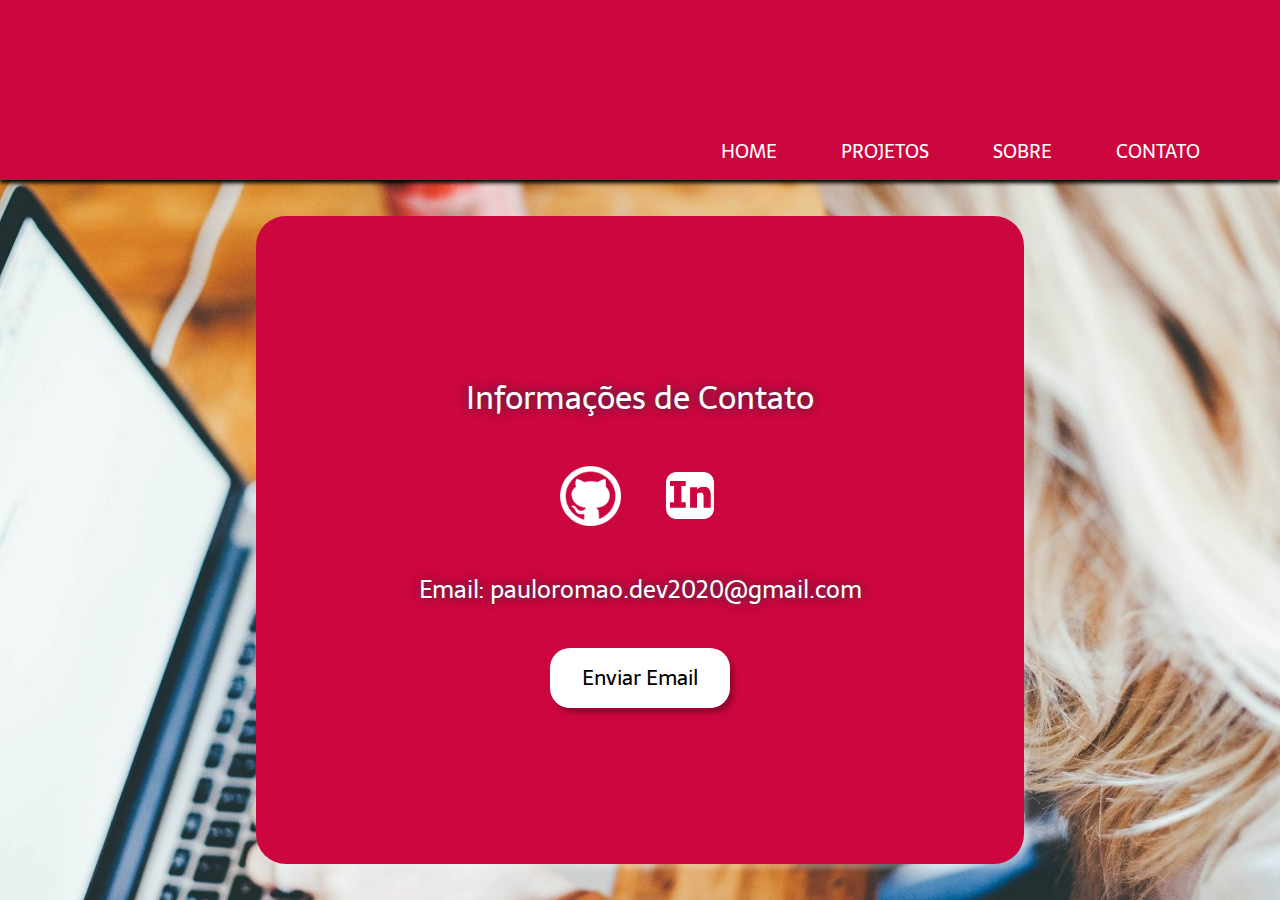
==== contato.html @ c856bae7 "Arquivos do meu site" ====
<!DOCTYPE html>
<html lang="pt-br">
<head>
    <meta charset="UTF-8">
    <meta http-equiv="X-UA-Compatible" content="IE=edge">
    <meta name="viewport" content="width=device-width, initial-scale=1.0">
    <title>Portfólio 2025</title>
    <link rel="stylesheet" type="text/css" href="css/folhadeestilo.css">
    <link rel="preconnect" href="https://fonts.googleapis.com">
    <link rel="preconnect" href="https://fonts.gstatic.com" crossorigin>
    <link href="https://fonts.googleapis.com/css2?family=Sarala&display=swap" rel="stylesheet">
    <link href="https://fonts.googleapis.com/css2?family=Sarala:wght@400;700&display=swap" rel="stylesheet">
</head>
<body>
    <header class="container-topo" id="topo1">
        <button type="button" id="button-menu" class="menu-icone" onclick="botaoMenu()">&#9776;</button>
        <nav class="container-navegacao" id="navegacao">
            <ul>
                <li id="menu-home"><a href="index.html">HOME</a></li>
                <li id="menu-projetos"><a href="projetos.html">PROJETOS</a></li>
                <li id="menu-sobre"><a href="sobre.html">SOBRE</a></li>
                <li id="menu-contato"><a href="#">CONTATO</a></li>
            </ul>
        </nav>
    </header>
    <main class="container-principal">
        <section class="container-principal-contato">
            <content class="conteudo-principal-contato">
                <h1 class="conteudo-principal-contato-titulo">Informações de Contato</h1>
                <div class="conteudo-principal-contato-itens">
                    <a href="https://github.com/PauloRicardoRomao" target="_blank" rel="noopener noreferrer"><img class="conteudo-esquerda-container-itens-imagem" src="./css/imagens/icoGithub.png" alt="GitHub"></a>
                    <a href="https://www.linkedin.com/in/paulo-ricardo-rom%C3%A3o-29535316b" target="_blank" rel="noopener noreferrer"><img class="conteudo-esquerda-container-itens-imagem" src="./css/imagens/icoLinkedin.png" alt="LinkeDIn"></a>
                </div>
                <h3 class="conteudo-principal-contato-texto">Email: pauloromao.dev2020@gmail.com</h3>
                <button type="button" class="conteudo-principal-contato-botao" href="mailto:pauloromao.dev2020@gmail.com" target="_blank" rel="noopener noreferrer">Enviar Email</button>
            </content>
        </section>
    </main>
    <script src="js/app.js"></script>
</body>
</html>
---- css/folhadeestilo.css ----
:root{
    --fonte-principal: 'Sarala', sans-serif;
    --cor-fonte-principal: #273142;
    --cor-fonte-menu: #fff;
    --cor-fonte-menu-hover: #ddd; 
 }
 
 body{
    display: flex;
    flex-direction: column;
    width: 100vw;
    height: 100vh;
    margin: 0;
    padding: 0;
    align-items: center;
    justify-content: center;
} 


@media only screen and (min-width: 320px) and (max-width: 576px){
 
    .container-topo{
        display: block;
        flex-direction: column;
        width: 100%;
        height: 15%;
        margin: 0;
        padding: 0;
        align-items: center;
        justify-content: center;
        background-color: #cc063e;
        box-shadow: 0px 3px 4px rgb(0, 0, 0);
        z-index: 1;
    }

    .menu-icone{    
        display: flex;
        flex-direction: column;
        align-items: center;
        justify-content: center;
        
        top: 0;
        width: 30%;
        height: auto;
        font-size: 3.0em;
        cursor: pointer;
        color: #ddd;
        background-color: #cc063e;
        border: none;
    }

    .menu-icone:hover{
        background-color: #94002a;
        color: #fff;
    }


    .container-navegacao{
        display: none;
        /*position:absolute;*/
        left: 0;
        width: 100%;
        height: 70%;
        margin: 0;
        margin-top: 10%;
        padding: 0;
        align-items: center;
        justify-content: center;
    }

    
    .container-navegacao ul{
        display: flex;
        flex-direction: column;
        width: 100%;
        margin: 0;
        padding: 0;
        align-items: center;
        justify-content: space-around;
        list-style: none;
    }
    
    .container-navegacao ul li{
        display: flex;
        flex-direction: column;
        width: auto;
        margin: 0;
        margin-top: 10%;
        margin-bottom: 10%;
        padding: 0;
        align-items: center;
        justify-content: center;
        font-size: 1.3em;
        font-weight: 400;
        font-family: var(--fonte-principal);
        color: var(--cor-fonte-menu);
    }

    .container-navegacao ul li:first-child{
        display: flex;
        flex-direction: column;
        width: auto;
        margin: 0;
        margin-bottom: 10%;
        padding: 0;
        align-items: center;
        justify-content: center;
        font-size: 1.3em;
        font-weight: 400;
        font-family: var(--fonte-principal);
        color: var(--cor-fonte-menu);
    }

    .container-navegacao ul li:last-child{
        display: flex;
        flex-direction: column;
        width: auto;
        margin: 0;
        margin-top: 10%;
        padding: 0;
        align-items: center;
        justify-content: center;
        font-size: 1.3em;
        font-weight: 400;
        font-family: var(--fonte-principal);
        color: var(--cor-fonte-menu);
    }

    .container-navegacao ul li a{
        color: var(--cor-fonte-menu);
        text-decoration: none;
        width: 100%;
    }
    
    .container-navegacao ul li a:hover{
        color: #fff;
        text-shadow: /*2px 1px 0px var(--cor-fonte-menu-hover)*/
        1px 1px 10px #ddd, 
        -1px -1px 10px #ddd,
        1px -1px 10px #ddd,
        -1px 1px 10px #ddd;
        text-decoration: none;
    }
    
    .container-principal{
        display: flex;
        flex-direction: row;
        width: 100%;
        height: 100%;
        margin: 0;
        padding: 0;
        align-items: center;
        justify-content: center;
    }
    
    .container-principal .conteudo-principal{
        display: flex;
        flex-direction: column;
        flex-wrap: wrap;
        width: 100%;
        height: 100%;
        margin: 0;
        padding: 0;
        align-items: center;
        justify-content: center;
        text-align: center;
        background-image: url('imagens/computer-1185626_1920.jpg');
        background-repeat: no-repeat;
        background-position: center center;
        background-size: cover;
    }
    
    .container-principal .conteudo-principal-titulo{
        display: flex;
        flex-direction: row;
        width: auto;
        margin: 0;
        margin-bottom: 2%;
        padding: 0;
        align-items: center;
        justify-content: center;
        font-size: 1.7em;
        font-weight: 900;
        font-family: var(--fonte-principal);
        color: var(--cor-fonte-principal);
        text-shadow: 
            1px 1px 10px #fff, 
            -1px -1px 10px #fff,
            1px -1px 10px #fff,
            -1px 1px 10px #fff;
    }
    
    .container-principal .conteudo-principal-botao{
        display: flex;
        flex-direction: column; 
        flex-wrap: wrap;
        font-family: 'Sarala', sans-serif;
        font-weight: 100;
        font-size: 1.3em;
        background-color: #ffffff;
        width: 180px;
        height: 60px;
        margin-top: 5%;
        border: none;
        border-radius: 20px;
        box-shadow: 4px 5px 4px rgb(0, 0, 0, 0.25);
        text-shadow: 0px 0px 10px #fff;
        align-items: center;
        justify-content: center;
    }
    
    .container-principal .conteudo-principal-botao:hover{
        background-color: #333;
        color: var(--cor-fonte-menu-hover);
        text-shadow: 0px 0px 20px #fff;
        cursor: pointer;
    }
    
    /*sobre*/
    
    .conteudo-principal-sobre{
        display: flex;
        flex-direction: column;
        width: 100%;
        height: 100%;
        margin: 0;
        padding: 0;
        align-items: center;
        justify-content: center;
        background-image: url('imagens/computer-767776_1920.jpg');
        background-repeat: no-repeat;
        background-position: center center;
        background-size: cover;
    }
    
    .conteudo-principal-sobre-container{
        display: flex;
        flex-direction: column;
        flex-wrap: wrap;
        width: 90%;
        height: 95%;
        margin: 0;
        padding: 0;
        align-items: center;
        justify-content: space-around;
        text-align: justify;
        background-color: #cc063e; 
        border-radius: 30px;
        box-shadow: 4px 5px 4px rgba(255, 255, 255, 0.25);
    }
    
    .conteudo-principal-sobre-titulo{
        display: flex;
        flex-direction: row;
        width: auto;
        margin: 0;
        padding: 0;
        align-items: center;
        justify-content: center;
        font-size: 1.6em;
        font-family: var(--fonte-principal);
        color: var(--cor-fonte-menu);
        font-weight: 400;
        text-shadow: 0px 0px 10px var(--cor-fonte-principal);
    }
    
    .conteudo-principal-sobre-texto{
        display: flex;
        flex-direction: row;
        flex-wrap: wrap;
        width: auto;
        margin: 0;
        margin-left: 5%;
        margin-right: 5%;
        padding: 0;
        align-items: center;
        justify-content: center;
        text-align: justify;
        font-size: 1.0em;
        font-family: var(--fonte-principal);
        color: var(--cor-fonte-menu);
        font-weight: 400;
        text-shadow: 0px 0px 10px var(--cor-fonte-principal);
    }
    
    
    /*CONTATO*/
    
    
    .container-principal-contato{
        display: flex;
        flex-direction: row;
        width: 100%;
        height: 100%;
        margin: 0;
        padding: 0;
        align-items: center;
        justify-content: center;
        background-image: url('imagens/computer-1185626_1920.jpg');
        background-repeat: no-repeat;
        background-position: center center;
        background-size: cover;
    }
        
    .conteudo-principal-contato{
        display: flex;
        flex-direction: column;
        flex-wrap: wrap;
        width: 90%;
        height: 95%;
        margin: 0;
        padding: 0;
        align-items: center;
        justify-content: space-around;
        text-align: center;
        background-color: #cc063e; 
        border-radius: 30px;
        box-shadow: 4px 5px 4px rgba(255, 255, 255, 0.25);
    }
    
    .conteudo-principal-contato-titulo{
        display: flex;
        flex-direction: row;
        flex-wrap: wrap;
        width: auto;
        margin: 0;
        padding: 0;
        align-items: center;
        justify-content: center;
        font-size: 1.4sem;
        font-family: var(--fonte-principal);
        color: var(--cor-fonte-menu);
        font-weight: 400;
        text-shadow: 0px 0px 10px var(--cor-fonte-principal);
    }
    
    .conteudo-principal-contato-itens{
        display: flex;
        flex-direction: column;
        flex-wrap: wrap;
        width: auto;
        margin: 0;
        padding: 0;
        align-items: center;
        justify-content: center;
        text-align: justify;
    }
    
    .conteudo-principal-contato-texto{
        display: flex;
        flex-direction: row;
        flex-wrap: wrap;
        width: auto;
        margin: 0;
        padding: 0;
        align-items: center;
        justify-content: center;
        font-size: 1.0em;
        font-family: var(--fonte-principal);
        color: var(--cor-fonte-menu);
        font-weight: 400;
        text-shadow: 0px 0px 10px var(--cor-fonte-principal);
    }
    
    .conteudo-principal-contato-botao{
        display: flex;
        flex-direction: column;
        flex-wrap: wrap;
        width: 100px;
        height: 40px;
        margin: 0;
        padding: 0;
        align-items: center;
        justify-content: center;
        font-family: 'Sarala', sans-serif;
        font-weight: 100;
        font-size: 1.2em;
        background-color: #ffffff;
        width: 180px;
        height: 60px;
        border: none;
        border-radius: 20px;
        box-shadow: 4px 5px 4px rgb(0, 0, 0, 0.25);
        text-shadow: 0px 0px 10px #fff;
        align-items: center;
        justify-content: center;
    }
    
    .conteudo-principal-contato-botao:hover{
        background-color: #333;
        color: var(--cor-fonte-menu-hover);
        text-shadow: 0px 0px 20px #fff;
        cursor: pointer;
    }
    
    
    /*PROJETOS*/
    
    .conteudo-principal-projetos{
        display: flex;
        flex-direction: column;
        flex-wrap: nowrap;
        width: 100%;
        height: 100%;
        margin: 0;
        padding: 0;
        align-items: center;
        justify-content: center;
        background-image: url('imagens/computer-767776_1920.jpg');
        background-repeat: no-repeat;
        background-position: center center;
        background-size: cover;
        overflow: hidden;
    }
    
    .conteudo-principal-projetos-titulo{
        display: flex;
        flex-direction: row;
        flex-wrap: nowrap;
        width: auto;
        height: auto;
        margin: 0;
        margin-top: 2%;
        padding: 0;
        align-items: center;
        justify-content: center;
        font-size: 1.6em;
        font-family: var(--fonte-principal);
        color: var(--cor-fonte-menu);
        font-weight: 400;
        text-shadow: 0px 0px 10px #cc063e;
    }
    
    .conteudo-principal-projetos section{
        display: flex;
        flex-direction: row;
        width: 100%;
        height: 95%;
        margin: 0;
        padding: 0;
        align-items: center;
        justify-content: flex-start;
        animation: slide 15s linear infinite;
        overflow-x: scroll; /* Habilita a rolagem horizontal */
        scroll-behavior: smooth;
    }
    
    .conteudo-principal-projetos-projeto{
        display: flex;
        flex-direction: column;
        flex-wrap: wrap;
        width: 90%;
        height: 95%;
        margin: 0;
        margin-left: 5%;
        margin-right: 5%;
        padding: 0;
        align-items: center;
        justify-content: flex-start;
        text-align: justify;
        background-color: #cc063e; 
        border-radius: 30px;
        box-shadow: 4px 5px 4px rgba(255, 255, 255, 0.25);
        flex-shrink: 0;
    }

    @keyframes conteudo-principal-projetos-projeto{
        0% { transform: translateX(0); }
        33.33% { transform: translateX(0); }
        66.66% { transform: translateX(-500px); } /* Desloca um slide */
        100% { transform: translateX(-1000px); } /* Desloca dois slides */
    }
    
    .conteudo-principal-projetos-projeto figure{
        display: flex;
        flex-direction: row;
        width: 100%;
        height: 60%;
        margin: 0%;
        margin-top: 15%;
        padding: 0;
        align-items: center;
        justify-content: center;
        background-color: #fff;
    }

    #link-projeto3{
        display: flex;
        flex-direction: row;
        width: auto;
        margin: 0;
        margin-top: 5%;
        margin-left: 5%;
        margin-right: 5%;
        text-decoration: none;
        align-items: flex-start;
        justify-content: flex-start; 
    }
    
    .conteudo-principal-projetos-projeto a,
    .conteudo-principal-projetos-projeto figure a{
        display: flex;
        flex-direction: row;
        width: auto;
        margin: 0;
        margin-top: 5%;
        margin-left: 5%;
        margin-right: 5%;
        text-decoration: none;
        align-items: center;
        justify-content: center;
    }
    
    
    .conteudo-principal-projetos-projeto-imagem{
        display: flex;
        flex-direction: row;
        flex-wrap: wrap;
        width: 100%;
        margin: 0;
        padding: 0;
        align-items: center;
        justify-content: center;
    }
    
    .conteudo-principal-projetos-projeto-texto{
        display: flex;
        flex-direction: row;
        flex-wrap: wrap;
        width: 100%;
        height: 100%;
        margin: 0;
        padding: 0;
        align-items: center;
        justify-content: center;
        font-size: 1.0em;
        font-family: var(--fonte-principal);
        color: var(--cor-fonte-menu);
        font-weight: 400;
        text-shadow: 0px 0px 10px var(--cor-fonte-principal);
    }
    
    .conteudo-principal-projetos-projeto:hover{
        background-color: #273142;
        box-shadow: 0px 0px 100px rgba(255, 255, 255, 1);
        cursor: pointer;
    }
    
}


@media only screen and (min-width: 769px) and (max-width: 1024px){
    .container-topo{
        display: flex;
        flex-direction: row;
        width: 100%;
        height: 25%;
        margin: 0;
        padding: 0;
        align-items: flex-end;
        justify-content: center;
        background-color: #cc063e;
        box-shadow: 0px 3px 4px rgb(0, 0, 0);
        z-index: 1;
    }
    
    .menu-icone{
        display: none;
        width: 30%;
        height: 100%;
        font-size: 3.0em;
        cursor: pointer;
        color: #ddd;
        background-color: #cc063e;
        border: none;
    }

    .menu-icone:hover, .menu-icone:active{
        background-color: #94002a;
        color: #fff;
    }

    .container-navegacao{
        display: flex;
        flex-direction: column;
        width: 100%;
        margin: 0;
        margin-bottom: 1%;
        padding: 0;
        align-items: center;
        justify-content: center;
    }
    
    .container-navegacao ul{
        display: flex;
        flex-direction: row;
        width: 100%;
        margin: 0;
        padding: 0;
        align-items: center;
        justify-content: flex-end;
        list-style: none;
    }
    
    .container-navegacao ul li{
        display: flex;
        flex-direction: column;
        width: auto;
        margin: 0;
        margin-right: 5%;
        margin-left: 1%;
        padding: 0;
        align-items: center;
        justify-content: center;
        font-size: 1.0em;
        font-weight: 400;
        font-family: var(--fonte-principal);
        color: var(--cor-fonte-menu);
    }
    
    .container-navegacao ul li a{
        color: var(--cor-fonte-menu);
        text-decoration: none;
    }
    
    .container-navegacao ul li a:hover{
        color: #fff;
        text-shadow: /*2px 1px 0px var(--cor-fonte-menu-hover)*/
        1px 1px 10px #ddd, 
        -1px -1px 10px #ddd,
        1px -1px 10px #ddd,
        -1px 1px 10px #ddd;
        text-decoration: none;
    }
    
    .container-principal{
        display: flex;
        flex-direction: row;
        width: 100%;
        height: 100%;
        margin: 0;
        padding: 0;
        align-items: center;
        justify-content: center;
    }
    
    .container-principal .conteudo-principal{
        display: flex;
        flex-direction: column;
        width: 100%;
        height: 100%;
        margin: 0;
        padding: 0;
        align-items: center;
        justify-content: center;
        background-image: url('imagens/computer-1185626_1920.jpg');
        background-repeat: no-repeat;
        background-position: center center;
        background-size: cover;
    }
    
    .container-principal .conteudo-principal-titulo{
        display: flex;
        flex-direction: row;
        width: auto;
        margin: 0;
        padding: 0;
        align-items: center;
        justify-content: center;
        font-size: 2.5em;
        font-weight: 900;
        font-family: var(--fonte-principal);
        color: var(--cor-fonte-principal);
        text-shadow: 
            1px 1px 10px #fff, 
            -1px -1px 10px #fff,
            1px -1px 10px #fff,
            -1px 1px 10px #fff;
        z-index: 1;
    }
    
    .container-principal .conteudo-principal-botao{
        display: flex;
        flex-direction: column; 
        flex-wrap: wrap;
        font-family: 'Sarala', sans-serif;
        font-weight: 100;
        font-size: 1.3em;
        background-color: #ffffff;
        width: 180px;
        height: 60px;
        margin-top: 2%;
        border: none;
        border-radius: 20px;
        box-shadow: 4px 5px 4px rgb(0, 0, 0, 0.25);
        text-shadow: 0px 0px 10px #fff;
        align-items: center;
        justify-content: center;
    }
    
    .container-principal .conteudo-principal-botao:hover{
        background-color: #333;
        color: var(--cor-fonte-menu-hover);
        text-shadow: 0px 0px 20px #fff;
        cursor: pointer;
    }
    
    /*sobre*/
    
    .conteudo-principal-sobre{
        display: flex;
        flex-direction: column;
        width: 100%;
        height: 100%;
        margin: 0;
        padding: 0;
        align-items: center;
        justify-content: center;
        background-image: url('imagens/computer-767776_1920.jpg');
        background-repeat: no-repeat;
        background-position: center center;
        background-size: cover;
    }
    
    .conteudo-principal-sobre-container{
        display: flex;
        flex-direction: column;
        flex-wrap: wrap;
        width: 90%;
        height: 90%;
        margin: 0;
        padding: 0;
        align-items: center;
        justify-content: center;
        text-align: justify;
        background-color: #cc063e; 
        border-radius: 30px;
        box-shadow: 4px 5px 4px rgba(255, 255, 255, 0.25);
    }
    
    .conteudo-principal-sobre-titulo{
        display: flex;
        flex-direction: row;
        width: auto;
        margin: 0;
        margin-bottom: 4%;
        padding: 0;
        align-items: center;
        justify-content: center;
        font-size: 2.2em;
        font-family: var(--fonte-principal);
        color: var(--cor-fonte-menu);
        font-weight: 400;
        text-shadow: 0px 0px 10px var(--cor-fonte-principal);
    }
    
    .conteudo-principal-sobre-texto{
        display: flex;
        flex-direction: row;
        flex-wrap: wrap;
        width: auto;
        margin: 0;
        margin-left: 5%;
        margin-right: 5%;
        padding: 0;
        align-items: center;
        justify-content: center;
        text-align: justify;
        font-size: 1.3em;
        font-family: var(--fonte-principal);
        color: var(--cor-fonte-menu);
        font-weight: 400;
        text-shadow: 0px 0px 10px var(--cor-fonte-principal);
    }
    
    
    /*CONTATO*/
    
    
    .container-principal-contato{
        display: flex;
        flex-direction: row;
        width: 100%;
        height: 100%;
        margin: 0;
        padding: 0;
        align-items: center;
        justify-content: center;
        background-image: url('imagens/computer-1185626_1920.jpg');
        background-repeat: no-repeat;
        background-position: center center;
        background-size: cover;
    }
        
    .conteudo-principal-contato{
        display: flex;
        flex-direction: column;
        width: 80%;
        height: 90%;
        margin: 0;
        padding: 0;
        align-items: center;
        justify-content: center;
        background-color: #cc063e; 
        border-radius: 30px;
        box-shadow: 4px 5px 4px rgba(255, 255, 255, 0.25);
    }
    
    .conteudo-principal-contato-titulo{
        display: flex;
        flex-direction: row;
        flex-wrap: wrap;
        width: auto;
        margin: 0;
        margin-bottom: 5%;
        padding: 0;
        align-items: center;
        justify-content: center;
        font-size: 2.0em;
        font-family: var(--fonte-principal);
        color: var(--cor-fonte-menu);
        font-weight: 400;
        text-shadow: 0px 0px 10px var(--cor-fonte-principal);
    }
    
    .conteudo-principal-contato-itens{
        display: flex;
        flex-direction: row;
        flex-wrap: wrap;
        width: auto;
        margin: 0;
        margin-bottom: 3%;
        padding: 0;
        align-items: center;
        justify-content: center;
        text-align: justify;
    }
    
    .conteudo-principal-contato-texto{
        display: flex;
        flex-direction: row;
        flex-wrap: wrap;
        width: auto;
        margin: 0;
        padding: 0;
        align-items: center;
        justify-content: center;
        font-size: 1.5em;
        font-family: var(--fonte-principal);
        color: var(--cor-fonte-menu);
        font-weight: 400;
        text-shadow: 0px 0px 10px var(--cor-fonte-principal);
    }
    
    .conteudo-principal-contato-botao{
        display: flex;
        flex-direction: column;
        flex-wrap: wrap;
        width: 200px;
        height: 50px;
        margin: 0;
        margin-top: 2%;
        padding: 0;
        align-items: center;
        justify-content: center;
        font-family: 'Sarala', sans-serif;
        font-weight: 100;
        font-size: 1.3em;
        background-color: #ffffff;
        width: 180px;
        height: 60px;
        margin-top: 5%;
        border: none;
        border-radius: 20px;
        box-shadow: 4px 5px 4px rgb(0, 0, 0, 0.25);
        text-shadow: 0px 0px 10px #fff;
        align-items: center;
        justify-content: center;
    }
    
    .conteudo-principal-contato-botao:hover{
        background-color: #333;
        color: var(--cor-fonte-menu-hover);
        text-shadow: 0px 0px 20px #fff;
        cursor: pointer;
    }
    
    
    /*PROJETOS*/
    
    .conteudo-principal-projetos{
        display: flex;
        flex-direction: column;
        flex-wrap: nowrap;
        width: 100%;
        height: 100%;
        margin: 0;
        padding: 0;
        align-items: center;
        justify-content: center;
        background-image: url('imagens/computer-767776_1920.jpg');
        background-repeat: no-repeat;
        background-position: center center;
        background-size: cover;
    }
    
    .conteudo-principal-projetos-titulo{
        display: flex;
        flex-direction: row;
        flex-wrap: nowrap;
        width: auto;
        margin: 0;
        margin-top: 2%;
        padding: 0;
        align-items: center;
        justify-content: center;
        font-size: 2.0em;
        font-family: var(--fonte-principal);
        color: var(--cor-fonte-menu);
        font-weight: 400;
        text-shadow: 0px 0px 10px #cc063e;
    }
    
    .conteudo-principal-projetos section{
        display: flex;
        flex-direction: row;
        flex-wrap: nowrap;
        width: 100%;
        height: 90%;
        margin: 0;
        padding: 0;
        align-items: center;
        justify-content: center;
    }
    
    .conteudo-principal-projetos-projeto{
        display: flex;
        flex-direction: column;
        flex-wrap: wrap;
        width: 65%;
        height: 95%;
        margin: 0;
        margin-left: 1%;
        margin-right: 1%;
        padding: 0;
        align-items: center;
        justify-content: flex-start;
        text-align: justify;
        background-color: #cc063e; 
        border-radius: 30px;
        box-shadow: 4px 5px 4px rgba(255, 255, 255, 0.25);
    }
    
    .conteudo-principal-projetos-projeto figure{
        display: flex;
        flex-direction: row;
        width: 100%;
        height: 50%;
        margin: 0%;
        margin-top: 19%;
        padding: 0;
        align-items: center;
        justify-content: center;
        background-color: #fff;
    }

    #link-projeto3{
        display: flex;
        flex-direction: row;
        width: auto;
        margin: 0;
        margin-top: 5%;
        margin-left: 5%;
        margin-right: 5%;
        text-decoration: none;
        align-items: flex-start;
        justify-content: flex-start; 
        text-align: justify;
    }
    
    .conteudo-principal-projetos-projeto a,
    .conteudo-principal-projetos-projeto figure a{
        display: flex;
        flex-direction: row;
        width: auto;
        margin: 0;
        margin-top: 5%;
        margin-left: 5%;
        margin-right: 5%;
        text-decoration: none;
        align-items: center;
        justify-content: center;
        text-align: justify;
    }
    
    
    .conteudo-principal-projetos-projeto-imagem{
        display: flex;
        flex-direction: row;
        flex-wrap: wrap;
        width: 85%;
        margin: 0;
        padding: 0;
        align-items: center;
        justify-content: center;
    }
    
    .conteudo-principal-projetos-projeto-texto{
        display: flex;
        flex-direction: row;
        flex-wrap: wrap;
        width: 100%;
        height: 100%;
        margin: 0;
        padding: 0;
        align-items: center;
        justify-content: center;
        text-align: justify;
        font-size: 0.95em;
        font-family: var(--fonte-principal);
        color: var(--cor-fonte-menu);
        font-weight: 400;
        text-shadow: 0px 0px 10px var(--cor-fonte-principal);
    }
    
    .conteudo-principal-projetos-projeto:hover{
        background-color: #273142;
        box-shadow: 0px 0px 100px rgba(255, 255, 255, 1);
        cursor: pointer;
    }
     
}


 /*medio 576*/
 
 @media only screen and (min-width: 576px) and (max-width: 768px){
 
    .container-topo{
        display: flex;
        flex-direction: row;
        width: 100%;
        height: 25%;
        margin: 0;
        padding: 0;
        align-items: flex-end;
        justify-content: center;
        background-color: #cc063e;
        box-shadow: 0px 3px 4px rgb(0, 0, 0);
        z-index: 1;
    }

    .menu-icone{
        display: none;
        width: 30%;
        height: 100%;
        font-size: 3.0em;
        cursor: pointer;
        color: #ddd;
        background-color: #cc063e;
        border: none;
    }

    .menu-icone:hover, .menu-icone:active{
        background-color: #94002a;
        color: #fff;
    }
    
    .container-navegacao{
        display: flex;
        flex-direction: column;
        width: 100%;
        margin: 0;
        margin-bottom: 1%;
        padding: 0;
        align-items: center;
        justify-content: center;
    }
    
    .container-navegacao ul{
        display: flex;
        flex-direction: row;
        width: 100%;
        margin: 0;
        padding: 0;
        align-items: center;
        justify-content: space-around;
        list-style: none;
    }
    
    .container-navegacao ul li{
        display: flex;
        flex-direction: column;
        width: auto;
        margin: 0;
        margin-right: 1%;
        margin-left: 1%;
        padding: 0;
        align-items: center;
        justify-content: center;
        font-size: 1.0em;
        font-weight: 400;
        font-family: var(--fonte-principal);
        color: var(--cor-fonte-menu);
    }
    
    .container-navegacao ul li a{
        color: var(--cor-fonte-menu);
        text-decoration: none;
    }
    
    .container-navegacao ul li a:hover{
        color: #fff;
        text-shadow: /*2px 1px 0px var(--cor-fonte-menu-hover)*/
        1px 1px 10px #ddd, 
        -1px -1px 10px #ddd,
        1px -1px 10px #ddd,
        -1px 1px 10px #ddd;
        text-decoration: none;
    }
    
    .container-principal{
        display: flex;
        flex-direction: row;
        width: 100%;
        height: 100%;
        margin: 0;
        padding: 0;
        align-items: center;
        justify-content: center;
    }
    
    .container-principal .conteudo-principal{
        display: flex;
        flex-direction: column;
        width: 100%;
        height: 100%;
        margin: 0;
        padding: 0;
        align-items: center;
        justify-content: center;
        background-image: url('imagens/computer-1185626_1920.jpg');
        background-repeat: no-repeat;
        background-position: center center;
        background-size: cover;
    }
    
    .container-principal .conteudo-principal-titulo{
        display: flex;
        flex-direction: row;
        width: auto;
        margin: 0;
        padding: 0;
        align-items: center;
        justify-content: center;
        font-size: 2.0em;
        font-weight: 900;
        font-family: var(--fonte-principal);
        color: var(--cor-fonte-principal);
        text-shadow: 
            1px 1px 10px #fff, 
            -1px -1px 10px #fff,
            1px -1px 10px #fff,
            -1px 1px 10px #fff;
        z-index: 1;
    }
    
    .container-principal .conteudo-principal-botao{
        display: flex;
        flex-direction: column; 
        flex-wrap: wrap;
        font-family: 'Sarala', sans-serif;
        font-weight: 100;
        font-size: 1.3em;
        background-color: #ffffff;
        width: 180px;
        height: 60px;
        margin-top: 2%;
        border: none;
        border-radius: 20px;
        box-shadow: 4px 5px 4px rgb(0, 0, 0, 0.25);
        text-shadow: 0px 0px 10px #fff;
        align-items: center;
        justify-content: center;
    }
    
    .container-principal .conteudo-principal-botao:hover{
        background-color: #333;
        color: var(--cor-fonte-menu-hover);
        text-shadow: 0px 0px 20px #fff;
        cursor: pointer;
    }
    
    /*sobre*/
    
    .conteudo-principal-sobre{
        display: flex;
        flex-direction: column;
        width: 100%;
        height: 100%;
        margin: 0;
        padding: 0;
        align-items: center;
        justify-content: center;
        background-image: url('imagens/computer-767776_1920.jpg');
        background-repeat: no-repeat;
        background-position: center center;
        background-size: cover;
    }
    
    .conteudo-principal-sobre-container{
        display: flex;
        flex-direction: column;
        flex-wrap: wrap;
        width: 90%;
        height: 90%;
        margin: 0;
        padding: 0;
        align-items: center;
        justify-content: center;
        text-align: justify;
        background-color: #cc063e; 
        border-radius: 30px;
        box-shadow: 4px 5px 4px rgba(255, 255, 255, 0.25);
    }
    
    .conteudo-principal-sobre-titulo{
        display: flex;
        flex-direction: row;
        width: auto;
        margin: 0;
        margin-bottom: 4%;
        padding: 0;
        align-items: center;
        justify-content: center;
        font-size: 2.0em;
        font-family: var(--fonte-principal);
        color: var(--cor-fonte-menu);
        font-weight: 400;
        text-shadow: 0px 0px 10px var(--cor-fonte-principal);
    }
    
    .conteudo-principal-sobre-texto{
        display: flex;
        flex-direction: row;
        flex-wrap: wrap;
        width: auto;
        margin: 0;
        margin-left: 5%;
        margin-right: 5%;
        padding: 0;
        align-items: center;
        justify-content: center;
        text-align: justify;
        font-size: 1.2em;
        font-family: var(--fonte-principal);
        color: var(--cor-fonte-menu);
        font-weight: 400;
        text-shadow: 0px 0px 10px var(--cor-fonte-principal);
    }
    
    
    /*CONTATO*/
    
    
    .container-principal-contato{
        display: flex;
        flex-direction: row;
        width: 100%;
        height: 100%;
        margin: 0;
        padding: 0;
        align-items: center;
        justify-content: center;
        background-image: url('imagens/computer-1185626_1920.jpg');
        background-repeat: no-repeat;
        background-position: center center;
        background-size: cover;
    }
        
    .conteudo-principal-contato{
        display: flex;
        flex-direction: column;
        width: 80%;
        height: 90%;
        margin: 0;
        padding: 0;
        align-items: center;
        justify-content: center;
        background-color: #cc063e; 
        border-radius: 30px;
        box-shadow: 4px 5px 4px rgba(255, 255, 255, 0.25);
    }
    
    .conteudo-principal-contato-titulo{
        display: flex;
        flex-direction: row;
        flex-wrap: wrap;
        width: auto;
        margin: 0;
        margin-bottom: 5%;
        padding: 0;
        align-items: center;
        justify-content: center;
        font-size: 1.6em;
        font-family: var(--fonte-principal);
        color: var(--cor-fonte-menu);
        font-weight: 400;
        text-shadow: 0px 0px 10px var(--cor-fonte-principal);
    }
    
    .conteudo-principal-contato-itens{
        display: flex;
        flex-direction: row;
        flex-wrap: wrap;
        width: auto;
        margin: 0;
        margin-bottom: 5%;
        padding: 0;
        align-items: center;
        justify-content: center;
        text-align: justify;
    }
    
    .conteudo-principal-contato-texto{
        display: flex;
        flex-direction: row;
        flex-wrap: wrap;
        width: auto;
        margin: 0;
        padding: 0;
        align-items: center;
        justify-content: center;
        font-size: 1.2em;
        font-family: var(--fonte-principal);
        color: var(--cor-fonte-menu);
        font-weight: 400;
        text-shadow: 0px 0px 10px var(--cor-fonte-principal);
    }
    
    .conteudo-principal-contato-botao{
        display: flex;
        flex-direction: column;
        flex-wrap: wrap;
        width: 200px;
        height: 50px;
        margin: 0;
        margin-top: 5%;
        padding: 0;
        align-items: center;
        justify-content: center;
        font-family: 'Sarala', sans-serif;
        font-weight: 100;
        font-size: 1.3em;
        background-color: #ffffff;
        width: 180px;
        height: 60px;
        margin-top: 5%;
        border: none;
        border-radius: 20px;
        box-shadow: 4px 5px 4px rgb(0, 0, 0, 0.25);
        text-shadow: 0px 0px 10px #fff;
        align-items: center;
        justify-content: center;
    }
    
    .conteudo-principal-contato-botao:hover{
        background-color: #333;
        color: var(--cor-fonte-menu-hover);
        text-shadow: 0px 0px 20px #fff;
        cursor: pointer;
    }
    
    
    /*PROJETOS*/
    
    .conteudo-principal-projetos{
        display: flex;
        flex-direction: column;
        flex-wrap: nowrap;
        width: 100%;
        height: 100%;
        margin: 0;
        padding: 0;
        align-items: center;
        justify-content: center;
        background-image: url('imagens/computer-767776_1920.jpg');
        background-repeat: no-repeat;
        background-position: center center;
        background-size: cover;
    }
    
    .conteudo-principal-projetos-titulo{
        display: flex;
        flex-direction: row;
        flex-wrap: nowrap;
        width: auto;
        margin: 0;
        margin-top: 2%;
        padding: 0;
        align-items: center;
        justify-content: center;
        font-size: 1.8em;
        font-family: var(--fonte-principal);
        color: var(--cor-fonte-menu);
        font-weight: 400;
        text-shadow: 0px 0px 10px #cc063e;
    }
    
    .conteudo-principal-projetos section{
        display: flex;
        flex-direction: row;
        flex-wrap: nowrap;
        width: 100%;
        height: 90%;
        margin: 0;
        padding: 0;
        align-items: center;
        justify-content: center;
    }
    
    .conteudo-principal-projetos-projeto{
        display: flex;
        flex-direction: column;
        flex-wrap: wrap;
        width: 65%;
        height: 90%;
        margin: 0;
        margin-left: 1%;
        margin-right: 1%;
        padding: 0;
        align-items: center;
        justify-content: flex-start;
        text-align: justify;
        background-color: #cc063e; 
        border-radius: 30px;
        box-shadow: 4px 5px 4px rgba(255, 255, 255, 0.25);
    }
    
    .conteudo-principal-projetos-projeto figure{
        display: flex;
        flex-direction: row;
        width: 100%;
        height: 50%;
        margin: 0%;
        margin-top: 19%;
        padding: 0;
        align-items: center;
        justify-content: center;
        background-color: #fff;
    }

    #link-projeto3{
        display: flex;
        flex-direction: row;
        width: auto;
        margin: 0;
        margin-top: 5%;
        margin-left: 5%;
        margin-right: 5%;
        text-decoration: none;
        align-items: flex-start;
        justify-content: flex-start; 
    }
    
    .conteudo-principal-projetos-projeto a,
    .conteudo-principal-projetos-projeto figure a{
        display: flex;
        flex-direction: row;
        width: auto;
        margin: 0;
        margin-top: 5%;
        margin-left: 5%;
        margin-right: 5%;
        text-decoration: none;
        align-items: center;
        justify-content: center;
    }
    
    
    .conteudo-principal-projetos-projeto-imagem{
        display: flex;
        flex-direction: row;
        flex-wrap: wrap;
        width: 80%;
        margin: 0;
        padding: 0;
        align-items: center;
        justify-content: center;
    }
    
    .conteudo-principal-projetos-projeto-texto{
        display: flex;
        flex-direction: row;
        flex-wrap: wrap;
        width: 100%;
        height: 100%;
        margin: 0;
        padding: 0;
        align-items: center;
        justify-content: center;
        font-size: 0.8em;
        font-family: var(--fonte-principal);
        color: var(--cor-fonte-menu);
        font-weight: 400;
        text-shadow: 0px 0px 10px var(--cor-fonte-principal);
    }
    
    .conteudo-principal-projetos-projeto:hover{
        background-color: #273142;
        box-shadow: 0px 0px 100px rgba(255, 255, 255, 1);
        cursor: pointer;
    }
    
}


@media only screen and (min-width: 769px) and (max-width: 1024px){
    .container-topo{
        display: flex;
        flex-direction: row;
        width: 100%;
        height: 25%;
        margin: 0;
        padding: 0;
        align-items: flex-end;
        justify-content: center;
        background-color: #cc063e;
        box-shadow: 0px 3px 4px rgb(0, 0, 0);
        z-index: 1;
    }
    
    .menu-icone{
        display: none;
        width: 30%;
        height: 100%;
        font-size: 3.0em;
        cursor: pointer;
        color: #ddd;
        background-color: #cc063e;
        border: none;
    }

    .menu-icone:hover, .menu-icone:active{
        background-color: #94002a;
        color: #fff;
    }

    .container-navegacao{
        display: flex;
        flex-direction: column;
        width: 100%;
        margin: 0;
        margin-bottom: 1%;
        padding: 0;
        align-items: center;
        justify-content: center;
    }
    
    .container-navegacao ul{
        display: flex;
        flex-direction: row;
        width: 100%;
        margin: 0;
        padding: 0;
        align-items: center;
        justify-content: flex-end;
        list-style: none;
    }
    
    .container-navegacao ul li{
        display: flex;
        flex-direction: column;
        width: auto;
        margin: 0;
        margin-right: 5%;
        margin-left: 1%;
        padding: 0;
        align-items: center;
        justify-content: center;
        font-size: 1.0em;
        font-weight: 400;
        font-family: var(--fonte-principal);
        color: var(--cor-fonte-menu);
    }
    
    .container-navegacao ul li a{
        color: var(--cor-fonte-menu);
        text-decoration: none;
    }
    
    .container-navegacao ul li a:hover{
        color: #fff;
        text-shadow: /*2px 1px 0px var(--cor-fonte-menu-hover)*/
        1px 1px 10px #ddd, 
        -1px -1px 10px #ddd,
        1px -1px 10px #ddd,
        -1px 1px 10px #ddd;
        text-decoration: none;
    }
    
    .container-principal{
        display: flex;
        flex-direction: row;
        width: 100%;
        height: 100%;
        margin: 0;
        padding: 0;
        align-items: center;
        justify-content: center;
    }
    
    .container-principal .conteudo-principal{
        display: flex;
        flex-direction: column;
        width: 100%;
        height: 100%;
        margin: 0;
        padding: 0;
        align-items: center;
        justify-content: center;
        background-image: url('imagens/computer-1185626_1920.jpg');
        background-repeat: no-repeat;
        background-position: center center;
        background-size: cover;
    }
    
    .container-principal .conteudo-principal-titulo{
        display: flex;
        flex-direction: row;
        width: auto;
        margin: 0;
        padding: 0;
        align-items: center;
        justify-content: center;
        font-size: 2.5em;
        font-weight: 900;
        font-family: var(--fonte-principal);
        color: var(--cor-fonte-principal);
        text-shadow: 
            1px 1px 10px #fff, 
            -1px -1px 10px #fff,
            1px -1px 10px #fff,
            -1px 1px 10px #fff;
        z-index: 1;
    }
    
    .container-principal .conteudo-principal-botao{
        display: flex;
        flex-direction: column; 
        flex-wrap: wrap;
        font-family: 'Sarala', sans-serif;
        font-weight: 100;
        font-size: 1.3em;
        background-color: #ffffff;
        width: 180px;
        height: 60px;
        margin-top: 2%;
        border: none;
        border-radius: 20px;
        box-shadow: 4px 5px 4px rgb(0, 0, 0, 0.25);
        text-shadow: 0px 0px 10px #fff;
        align-items: center;
        justify-content: center;
    }
    
    .container-principal .conteudo-principal-botao:hover{
        background-color: #333;
        color: var(--cor-fonte-menu-hover);
        text-shadow: 0px 0px 20px #fff;
        cursor: pointer;
    }
    
    /*sobre*/
    
    .conteudo-principal-sobre{
        display: flex;
        flex-direction: column;
        width: 100%;
        height: 100%;
        margin: 0;
        padding: 0;
        align-items: center;
        justify-content: center;
        background-image: url('imagens/computer-767776_1920.jpg');
        background-repeat: no-repeat;
        background-position: center center;
        background-size: cover;
    }
    
    .conteudo-principal-sobre-container{
        display: flex;
        flex-direction: column;
        flex-wrap: wrap;
        width: 90%;
        height: 90%;
        margin: 0;
        padding: 0;
        align-items: center;
        justify-content: center;
        text-align: justify;
        background-color: #cc063e; 
        border-radius: 30px;
        box-shadow: 4px 5px 4px rgba(255, 255, 255, 0.25);
    }
    
    .conteudo-principal-sobre-titulo{
        display: flex;
        flex-direction: row;
        width: auto;
        margin: 0;
        margin-bottom: 4%;
        padding: 0;
        align-items: center;
        justify-content: center;
        font-size: 2.2em;
        font-family: var(--fonte-principal);
        color: var(--cor-fonte-menu);
        font-weight: 400;
        text-shadow: 0px 0px 10px var(--cor-fonte-principal);
    }
    
    .conteudo-principal-sobre-texto{
        display: flex;
        flex-direction: row;
        flex-wrap: wrap;
        width: auto;
        margin: 0;
        margin-left: 5%;
        margin-right: 5%;
        padding: 0;
        align-items: center;
        justify-content: center;
        text-align: justify;
        font-size: 1.3em;
        font-family: var(--fonte-principal);
        color: var(--cor-fonte-menu);
        font-weight: 400;
        text-shadow: 0px 0px 10px var(--cor-fonte-principal);
    }
    
    
    /*CONTATO*/
    
    
    .container-principal-contato{
        display: flex;
        flex-direction: row;
        width: 100%;
        height: 100%;
        margin: 0;
        padding: 0;
        align-items: center;
        justify-content: center;
        background-image: url('imagens/computer-1185626_1920.jpg');
        background-repeat: no-repeat;
        background-position: center center;
        background-size: cover;
    }
        
    .conteudo-principal-contato{
        display: flex;
        flex-direction: column;
        width: 80%;
        height: 90%;
        margin: 0;
        padding: 0;
        align-items: center;
        justify-content: center;
        background-color: #cc063e; 
        border-radius: 30px;
        box-shadow: 4px 5px 4px rgba(255, 255, 255, 0.25);
    }
    
    .conteudo-principal-contato-titulo{
        display: flex;
        flex-direction: row;
        flex-wrap: wrap;
        width: auto;
        margin: 0;
        margin-bottom: 5%;
        padding: 0;
        align-items: center;
        justify-content: center;
        font-size: 2.0em;
        font-family: var(--fonte-principal);
        color: var(--cor-fonte-menu);
        font-weight: 400;
        text-shadow: 0px 0px 10px var(--cor-fonte-principal);
    }
    
    .conteudo-principal-contato-itens{
        display: flex;
        flex-direction: row;
        flex-wrap: wrap;
        width: auto;
        margin: 0;
        margin-bottom: 3%;
        padding: 0;
        align-items: center;
        justify-content: center;
        text-align: justify;
    }
    
    .conteudo-principal-contato-texto{
        display: flex;
        flex-direction: row;
        flex-wrap: wrap;
        width: auto;
        margin: 0;
        padding: 0;
        align-items: center;
        justify-content: center;
        font-size: 1.5em;
        font-family: var(--fonte-principal);
        color: var(--cor-fonte-menu);
        font-weight: 400;
        text-shadow: 0px 0px 10px var(--cor-fonte-principal);
    }
    
    .conteudo-principal-contato-botao{
        display: flex;
        flex-direction: column;
        flex-wrap: wrap;
        width: 200px;
        height: 50px;
        margin: 0;
        margin-top: 2%;
        padding: 0;
        align-items: center;
        justify-content: center;
        font-family: 'Sarala', sans-serif;
        font-weight: 100;
        font-size: 1.3em;
        background-color: #ffffff;
        width: 180px;
        height: 60px;
        margin-top: 5%;
        border: none;
        border-radius: 20px;
        box-shadow: 4px 5px 4px rgb(0, 0, 0, 0.25);
        text-shadow: 0px 0px 10px #fff;
        align-items: center;
        justify-content: center;
    }
    
    .conteudo-principal-contato-botao:hover{
        background-color: #333;
        color: var(--cor-fonte-menu-hover);
        text-shadow: 0px 0px 20px #fff;
        cursor: pointer;
    }
    
    
    /*PROJETOS*/
    
    .conteudo-principal-projetos{
        display: flex;
        flex-direction: column;
        flex-wrap: nowrap;
        width: 100%;
        height: 100%;
        margin: 0;
        padding: 0;
        align-items: center;
        justify-content: center;
        background-image: url('imagens/computer-767776_1920.jpg');
        background-repeat: no-repeat;
        background-position: center center;
        background-size: cover;
    }
    
    .conteudo-principal-projetos-titulo{
        display: flex;
        flex-direction: row;
        flex-wrap: nowrap;
        width: auto;
        margin: 0;
        margin-top: 2%;
        padding: 0;
        align-items: center;
        justify-content: center;
        font-size: 2.0em;
        font-family: var(--fonte-principal);
        color: var(--cor-fonte-menu);
        font-weight: 400;
        text-shadow: 0px 0px 10px #cc063e;
    }
    
    .conteudo-principal-projetos section{
        display: flex;
        flex-direction: row;
        flex-wrap: nowrap;
        width: 100%;
        height: 90%;
        margin: 0;
        padding: 0;
        align-items: center;
        justify-content: center;
    }
    
    .conteudo-principal-projetos-projeto{
        display: flex;
        flex-direction: column;
        flex-wrap: wrap;
        width: 65%;
        height: 95%;
        margin: 0;
        margin-left: 1%;
        margin-right: 1%;
        padding: 0;
        align-items: center;
        justify-content: flex-start;
        text-align: justify;
        background-color: #cc063e; 
        border-radius: 30px;
        box-shadow: 4px 5px 4px rgba(255, 255, 255, 0.25);
    }
    
    .conteudo-principal-projetos-projeto figure{
        display: flex;
        flex-direction: row;
        width: 100%;
        height: 50%;
        margin: 0%;
        margin-top: 19%;
        padding: 0;
        align-items: center;
        justify-content: center;
        background-color: #fff;
    }

    #link-projeto3{
        display: flex;
        flex-direction: row;
        width: auto;
        margin: 0;
        margin-top: 5%;
        margin-left: 5%;
        margin-right: 5%;
        text-decoration: none;
        align-items: flex-start;
        justify-content: flex-start; 
        text-align: justify;
    }
    
    .conteudo-principal-projetos-projeto a,
    .conteudo-principal-projetos-projeto figure a{
        display: flex;
        flex-direction: row;
        width: auto;
        margin: 0;
        margin-top: 5%;
        margin-left: 5%;
        margin-right: 5%;
        text-decoration: none;
        align-items: center;
        justify-content: center;
        text-align: justify;
    }
    
    
    .conteudo-principal-projetos-projeto-imagem{
        display: flex;
        flex-direction: row;
        flex-wrap: wrap;
        width: 85%;
        margin: 0;
        padding: 0;
        align-items: center;
        justify-content: center;
    }
    
    .conteudo-principal-projetos-projeto-texto{
        display: flex;
        flex-direction: row;
        flex-wrap: wrap;
        width: 100%;
        height: 100%;
        margin: 0;
        padding: 0;
        align-items: center;
        justify-content: center;
        text-align: justify;
        font-size: 0.95em;
        font-family: var(--fonte-principal);
        color: var(--cor-fonte-menu);
        font-weight: 400;
        text-shadow: 0px 0px 10px var(--cor-fonte-principal);
    }
    
    .conteudo-principal-projetos-projeto:hover{
        background-color: #273142;
        box-shadow: 0px 0px 100px rgba(255, 255, 255, 1);
        cursor: pointer;
    }
     
}


@media only screen and (min-width: 1024px) and (max-width: 1366px){
    .container-topo{
        display: flex;
        flex-direction: row;
        width: 100%;
        height: 25%;
        margin: 0;
        padding: 0;
        align-items: flex-end;
        justify-content: flex-end;
        background-color: #cc063e;
        box-shadow: 0px 3px 4px rgb(0, 0, 0);
        z-index: 1;
    }
    
    .menu-icone{
        display: none;
        width: 30%;
        height: 100%;
        font-size: 3.0em;
        cursor: pointer;
        color: #ddd;
        background-color: #cc063e;
        border: none;
    }

    .menu-icone:hover, .menu-icone:active{
        background-color: #94002a;
        color: #fff;
    }
    

    .container-navegacao{
        display: flex;
        flex-direction: column;
        width: 50%;
        margin: 0;
        margin-bottom: 1%;
        padding: 0;
        align-items: center;
        justify-content: center;
    }
    
    .container-navegacao ul{
        display: flex;
        flex-direction: row;
        width: 50%;
        margin: 0;
        padding: 0;
        align-items: center;
        justify-content: center;
        list-style: none;
    }
    
    .container-navegacao ul li{
        display: flex;
        flex-direction: column;
        width: auto;
        margin: 0;
        margin-right: 10%;
        margin-left: 10%;
        padding: 0;
        align-items: center;
        justify-content: center;
        font-size: 1.2em;
        font-weight: 400;
        font-family: var(--fonte-principal);
        color: var(--cor-fonte-menu);
    }
    
    .container-navegacao ul li a{
        color: var(--cor-fonte-menu);
        text-decoration: none;
    }
    
    .container-navegacao ul li a:hover{
        color: #fff;
        text-shadow: /*2px 1px 0px var(--cor-fonte-menu-hover)*/
        1px 1px 10px #ddd, 
        -1px -1px 10px #ddd,
        1px -1px 10px #ddd,
        -1px 1px 10px #ddd;
        text-decoration: none;
    }
    
    .container-principal{
        display: flex;
        flex-direction: row;
        width: 100%;
        height: 100%;
        margin: 0;
        padding: 0;
        align-items: center;
        justify-content: center;
    }
    
    .container-principal .conteudo-principal{
        display: flex;
        flex-direction: column;
        width: 100%;
        height: 100%;
        margin: 0;
        padding: 0;
        align-items: center;
        justify-content: center;
        background-image: url('imagens/computer-1185626_1920.jpg');
        background-repeat: no-repeat;
        background-position: center center;
        background-size: cover;
    }
    
    .container-principal .conteudo-principal-titulo{
        display: flex;
        flex-direction: row;
        width: auto;
        margin: 0;
        padding: 0;
        align-items: center;
        justify-content: center;
        font-size: 3.5em;
        font-weight: 900;
        font-family: var(--fonte-principal);
        color: var(--cor-fonte-principal);
        text-shadow: 0px 5px 30px #ffffff;
        z-index: 1;
    }
    
    .container-principal .conteudo-principal-botao{
        display: flex;
        flex-direction: column; 
        flex-wrap: wrap;
        font-family: 'Sarala', sans-serif;
        font-weight: 100;
        font-size: 1.3em;
        background-color: #ffffff;
        width: 180px;
        height: 60px;
        margin-top: 2%;
        border: none;
        border-radius: 20px;
        box-shadow: 4px 5px 4px rgb(0, 0, 0, 0.25);
        text-shadow: 0px 0px 10px #fff;
        align-items: center;
        justify-content: center;
    }
    
    .container-principal .conteudo-principal-botao:hover{
        background-color: #333;
        color: var(--cor-fonte-menu-hover);
        text-shadow: 0px 0px 20px #fff;
        cursor: pointer;
    }
    
    /*sobre*/
    
    .conteudo-principal-sobre{
        display: flex;
        flex-direction: column;
        width: 100%;
        height: 100%;
        margin: 0;
        padding: 0;
        align-items: center;
        justify-content: center;
        background-image: url('imagens/computer-767776_1920.jpg');
        background-repeat: no-repeat;
        background-position: center center;
        background-size: cover;
    }
    
    .conteudo-principal-sobre-container{
        display: flex;
        flex-direction: column;
        flex-wrap: wrap;
        width: 70%;
        height: 80%;
        margin: 0;
        padding: 0;
        align-items: center;
        justify-content: center;
        text-align: justify;
        background-color: #cc063e; 
        border-radius: 30px;
        box-shadow: 4px 5px 4px rgba(255, 255, 255, 0.25);
    }
    
    .conteudo-principal-sobre-titulo{
        display: flex;
        flex-direction: row;
        width: auto;
        margin: 0;
        margin-bottom: 4%;
        padding: 0;
        align-items: center;
        justify-content: center;
        font-size: 2.0em;
        font-family: var(--fonte-principal);
        color: var(--cor-fonte-menu);
        font-weight: 400;
        text-shadow: 0px 0px 10px var(--cor-fonte-principal);
    }
    
    .conteudo-principal-sobre-texto{
        display: flex;
        flex-direction: row;
        flex-wrap: wrap;
        width: auto;
        margin: 0;
        margin-left: 5%;
        margin-right: 5%;
        padding: 0;
        align-items: center;
        justify-content: center;
        text-align: justify;
        font-size: 1.4em;
        font-family: var(--fonte-principal);
        color: var(--cor-fonte-menu);
        font-weight: 400;
        text-shadow: 0px 0px 10px var(--cor-fonte-principal);
    }
    
    
    /*CONTATO*/
    
    
    .container-principal-contato{
        display: flex;
        flex-direction: row;
        width: 100%;
        height: 100%;
        margin: 0;
        padding: 0;
        align-items: center;
        justify-content: center;
        background-image: url('imagens/computer-1185626_1920.jpg');
        background-repeat: no-repeat;
        background-position: center center;
        background-size: cover;
    }
        
    
    .conteudo-principal-contato{
        display: flex;
        flex-direction: column;
        width: 60%;
        height: 90%;
        margin: 0;
        padding: 0;
        align-items: center;
        justify-content: center;
        background-color: #cc063e; 
        border-radius: 30px;
        box-shadow: 4px 5px 4px rgba(255, 255, 255, 0.25);
    }
    
    .conteudo-principal-contato-titulo{
        display: flex;
        flex-direction: row;
        flex-wrap: wrap;
        width: auto;
        margin: 0;
        margin-bottom: 5%;
        padding: 0;
        align-items: center;
        justify-content: center;
        font-size: 2.0em;
        font-family: var(--fonte-principal);
        color: var(--cor-fonte-menu);
        font-weight: 400;
        text-shadow: 0px 0px 10px var(--cor-fonte-principal);
    }
    
    .conteudo-principal-contato-itens{
        display: flex;
        flex-direction: row;
        flex-wrap: wrap;
        width: auto;
        margin: 0;
        margin-bottom: 5%;
        padding: 0;
        align-items: center;
        justify-content: center;
        text-align: justify;
    }
    
    .conteudo-principal-contato-texto{
        display: flex;
        flex-direction: row;
        flex-wrap: wrap;
        width: auto;
        margin: 0;
        padding: 0;
        align-items: center;
        justify-content: center;
        font-size: 1.5em;
        font-family: var(--fonte-principal);
        color: var(--cor-fonte-menu);
        font-weight: 400;
        text-shadow: 0px 0px 10px var(--cor-fonte-principal);
    }
    
    .conteudo-principal-contato-botao{
        display: flex;
        flex-direction: column;
        flex-wrap: wrap;
        width: 200px;
        height: 50px;
        margin: 0;
        margin-top: 5%;
        padding: 0;
        align-items: center;
        justify-content: center;
        font-family: 'Sarala', sans-serif;
        font-weight: 100;
        font-size: 1.3em;
        background-color: #ffffff;
        width: 180px;
        height: 60px;
        margin-top: 5%;
        border: none;
        border-radius: 20px;
        box-shadow: 4px 5px 4px rgb(0, 0, 0, 0.25);
        text-shadow: 0px 0px 10px #fff;
        align-items: center;
        justify-content: center;
    }
    
    .conteudo-principal-contato-botao:hover{
        background-color: #333;
        color: var(--cor-fonte-menu-hover);
        text-shadow: 0px 0px 20px #fff;
        cursor: pointer;
    }
    
    
    /*PROJETOS*/
    
    .conteudo-principal-projetos{
        display: flex;
        flex-direction: column;
        flex-wrap: nowrap;
        width: 100%;
        height: 100%;
        margin: 0;
        padding: 0;
        align-items: center;
        justify-content: center;
        background-image: url('imagens/computer-767776_1920.jpg');
        background-repeat: no-repeat;
        background-position: center center;
        background-size: cover;
    }
    
    .conteudo-principal-projetos-titulo{
        display: flex;
        flex-direction: row;
        flex-wrap: nowrap;
        width: auto;
        margin: 0;
        margin-top: 2%;
        padding: 0;
        align-items: center;
        justify-content: center;
        font-size: 2.0em;
        font-family: var(--fonte-principal);
        color: var(--cor-fonte-menu);
        font-weight: 400;
        text-shadow: 0px 0px 10px #cc063e;
    }
    
    .conteudo-principal-projetos section{
        display: flex;
        flex-direction: row;
        flex-wrap: nowrap;
        width: 90%;
        height: 90%;
        margin: 0;
        padding: 0;
        align-items: center;
        justify-content: center;
    }
    
    .conteudo-principal-projetos-projeto{
        display: flex;
        flex-direction: column;
        flex-wrap: wrap;
        width: 30%;
        height: 90%;
        margin: 0;
        margin-left: 3%;
        margin-right: 3%;
        padding: 0;
        align-items: center;
        justify-content: flex-start;
        text-align: justify;
        background-color: #cc063e; 
        border-radius: 30px;
        box-shadow: 4px 5px 4px rgba(255, 255, 255, 0.25);
    }
    
    .conteudo-principal-projetos-projeto figure{
        display: flex;
        flex-direction: row;
        width: 100%;
        height: 50%;
        margin: 0%;
        margin-top: 20%;
        padding: 0;
        align-items: center;
        justify-content: center;
        background-color: #fff;
    }

    #link-projeto3{
        display: flex;
        flex-direction: row;
        width: auto;
        margin: 0;
        margin-top: 5%;
        margin-left: 5%;
        margin-right: 5%;
        text-decoration: none;
        align-items: flex-start;
        justify-content: flex-start; 
        text-align: justify;
    }
    
    .conteudo-principal-projetos-projeto a,
    .conteudo-principal-projetos-projeto figure a{
        display: flex;
        flex-direction: row;
        width: auto;
        margin: 0;
        margin-top: 5%;
        margin-left: 5%;
        margin-right: 5%;
        text-decoration: none;
        align-items: center;
        justify-content: center;
        text-align: justify;
    }
    
    
    .conteudo-principal-projetos-projeto-imagem{
        display: flex;
        flex-direction: row;
        flex-wrap: wrap;
        width: 85%;
        margin: 0;
        padding: 0;
        align-items: center;
        justify-content: center;
    }
    
    .conteudo-principal-projetos-projeto-texto{
        display: flex;
        flex-direction: row;
        flex-wrap: wrap;
        width: 100%;
        height: 100%;
        margin: 0;
        padding: 0;
        align-items: center;
        justify-content: center;
        text-align: justify;
        font-size: 1.2em;
        font-family: var(--fonte-principal);
        color: var(--cor-fonte-menu);
        font-weight: 400;
        text-shadow: 0px 0px 10px var(--cor-fonte-principal);
    }
}
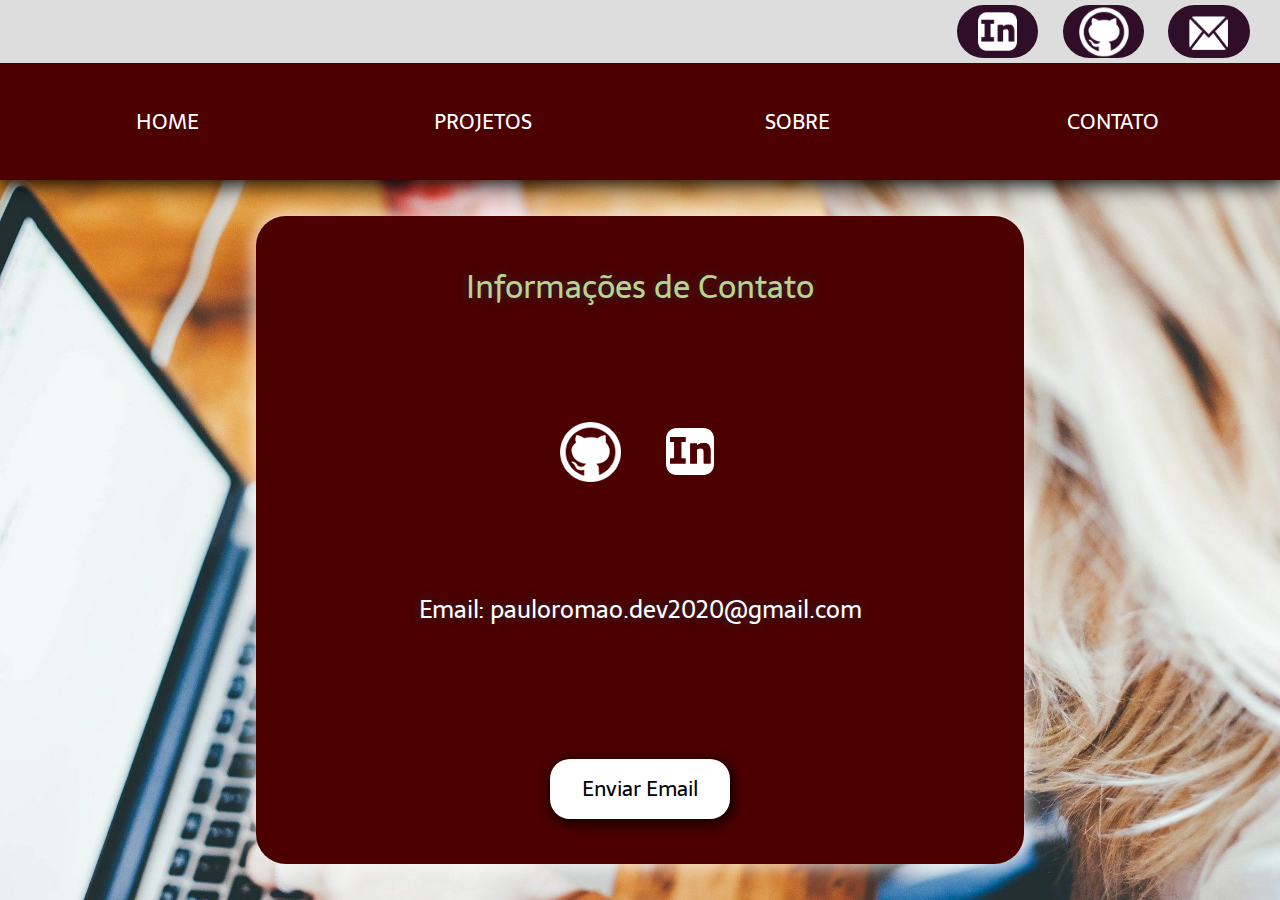
==== commit d1415c81: "Refatoração e reestruturação" ====
--- a/contato.html
+++ b/contato.html
@@ -13,6 +13,11 @@
 </head>
 <body>
     <header class="container-topo" id="topo1">
+        <div class="barra-superior">
+            <img src="assets/imagens/icoLinkedin.png" alt="LinkedIn">
+            <img src="assets/imagens/icoGithub.png" alt="GitHub">
+            <img src="assets/imagens/icoemail.png" alt="Email">
+        </div>
         <button type="button" id="button-menu" class="menu-icone" onclick="botaoMenu()">&#9776;</button>
         <nav class="container-navegacao" id="navegacao">
             <ul>
@@ -28,8 +33,15 @@
             <content class="conteudo-principal-contato">
                 <h1 class="conteudo-principal-contato-titulo">Informações de Contato</h1>
                 <div class="conteudo-principal-contato-itens">
-                    <a href="https://github.com/PauloRicardoRomao" target="_blank" rel="noopener noreferrer"><img class="conteudo-esquerda-container-itens-imagem" src="./css/imagens/icoGithub.png" alt="GitHub"></a>
-                    <a href="https://www.linkedin.com/in/paulo-ricardo-rom%C3%A3o-29535316b" target="_blank" rel="noopener noreferrer"><img class="conteudo-esquerda-container-itens-imagem" src="./css/imagens/icoLinkedin.png" alt="LinkeDIn"></a>
+                    <a href="https://github.com/PauloRicardoRomao" target="_blank" rel="noopener noreferrer">
+                        <img class="conteudo-esquerda-container-itens-imagem" 
+                            src="./assets/imagens/icoGithub.png" alt="GitHub">
+                    </a>
+                    <a href="https://www.linkedin.com/in/paulo-ricardo-rom%C3%A3o-29535316b" 
+                        target="_blank" rel="noopener noreferrer">
+                        <img class="conteudo-esquerda-container-itens-imagem" 
+                        src="./assets/imagens/icoLinkedin.png" alt="LinkeDIn">
+                    </a>
                 </div>
                 <h3 class="conteudo-principal-contato-texto">Email: pauloromao.dev2020@gmail.com</h3>
                 <button type="button" class="conteudo-principal-contato-botao" href="mailto:pauloromao.dev2020@gmail.com" target="_blank" rel="noopener noreferrer">Enviar Email</button>
--- a/css/folhadeestilo.css
+++ b/css/folhadeestilo.css
@@ -3,2470 +3,519 @@
     --cor-fonte-principal: #273142;
     --cor-fonte-menu: #fff;
     --cor-fonte-menu-hover: #ddd; 
- }
+    
+    --cor-blocos: #4c0000;
+    --cor-fonte-texto: #300d28;
+    --cor-fonte-menu1: #b9d48b;
+    --cor-hover-blocos: #8d2036;
+}
+
  
+*{
+    margin: 0;
+    padding: 0;
+    box-sizing: border-box;
+}
+
+
  body{
     display: flex;
     flex-direction: column;
     width: 100vw;
     height: 100vh;
+    align-items: center;
+    justify-content: center;
+} 
+
+.container-topo{
+    display: flex;
+    flex-direction: column;
+    height: 20vh;
+    width: 100%;
+    align-items: center;
+    justify-content: space-around;
+    box-shadow: 0px 0px 20px 4px rgb(0, 0, 0);
+    z-index: 1;
+}
+
+.container-topo .barra-superior{
+    display: flex;
+    flex-direction: row;
+    width: 100vw;
+    height: 7vh;
+    gap: 2%;
+    padding: 5px 30px;
+    align-items: center;
+    justify-content: flex-end;
+    background-color: #ddd;
+}
+
+.container-topo .barra-superior button{
+    display: flex;
+    height: 100%;
+    width: 100px;
+    align-items: center;
+    justify-content: center;
+    object-fit: cover;
+    object-position: center;
+    border-radius: 50%;
+    box-shadow: 0px 0px 5px 2px #000, inset 0px 0px 15px 1px #000;
+
+}
+
+.container-topo .barra-superior img{
+    display: flex;
+    height: 100%;
+    width: auto;
+    align-items: center;
+    justify-content: center;
+    object-fit: cover;
+    object-position: center;
+    cursor: pointer;
+    background-color: #300d28;
+    border-radius: 35px;
+}
+
+.container-topo .barra-superior img:hover{
+    background-color: #948d92;
+}
+
+.container-topo .menu-icone{
+    display: none;
+}
+
+.container-topo .container-navegacao{
+    display: flex;
+    flex-direction: row;
+    padding: 10px;
+    width: 100%;
+    height: 100%;
+    align-items: center;
+    justify-content: center;
+    background-color: var(--cor-blocos);
+}
+
+.container-topo .container-navegacao ul{
+    display: flex;
+    flex-direction: row;
+    width: 100%;
+    height: 100%;
+    align-items: flex-end;
+    justify-content: space-around;
+    list-style: none;
+}
+
+.container-topo .container-navegacao ul li{
+    display: flex;
+    flex-direction: column;
+    width: 15%;
+    height: 100%;
+    align-items: center;
+    justify-content: center;
+    border-radius: 20px;
+    text-align: center;
+    font-size: 1.3em;
+    font-weight: 400;
+    font-family: var(--fonte-principal);
+}
+
+.container-navegacao ul li a{
+    display: flex;
+    flex-direction: row;
+    color: var(--cor-fonte-menu);
+    text-decoration: none;
+    width: 100%;
+    height: 100%;
+    border-radius: 20px;
+    align-items: center;
+    justify-content: center;
+    text-align: center;
+}
+
+.container-navegacao ul li a:hover{
+    color: #fff;
+    text-shadow: /*2px 1px 0px var(--cor-fonte-menu-hover)*/
+                1px 1px 10px #ddd, 
+                -1px -1px 10px #ddd,
+                1px -1px 10px #ddd,
+                -1px 1px 10px #ddd;
+    text-decoration: none;
+    box-shadow: 0px 0px 10px 5px #8d8d8d;
+}
+
+.container-principal{
+    display: flex;
+    flex-direction: column;
+    flex: 1;
+    align-items: center;
+    justify-content: center;
+}
+
+.container-principal .conteudo-principal{
+    display: flex;
+    flex-direction: column;
+    flex-wrap: wrap;
+    width: 100vw;
+    height: 100%;
+    align-items: center;
+    justify-content: center;
+    text-align: center;
+    background-image: url('../assets/imagens/computer-1185626_1920.jpg');
+    background-repeat: no-repeat;
+    background-position: center center;
+    background-size: cover;
+}
+
+.container-principal .conteudo-principal-titulo{
+    display: flex;
+    flex-direction: row;
+    width: auto;
+    align-items: center;
+    justify-content: center;
+    font-size: 3.5em;
+    font-weight: 900;
+    font-family: var(--fonte-principal);
+    color: var(--cor-fonte-principal);
+    text-shadow: 0px 5px 30px #ffffff;
+    z-index: 1;
+}
+
+.container-principal .conteudo-principal-botao{
+    display: flex;
+    flex-direction: column; 
+    flex-wrap: wrap;
+    font-family: 'Sarala', sans-serif;
+    font-weight: 100;
+    font-size: 1.3em;
+    background-color: #ffffff;
+    width: 180px;
+    height: 60px;
+    margin-top: 2%;
+    border: none;
+    border-radius: 20px;
+    box-shadow: 4px 5px 4px rgb(0, 0, 0, 0.25);
+    text-shadow: 0px 0px 10px #fff;
+    align-items: center;
+    justify-content: center;
+    animation: pulso-botao 3s infinite;
+}
+
+.container-principal .conteudo-principal-botao:hover{
+    background-color: #333;
+    color: var(--cor-fonte-menu-hover);
+    text-shadow: 0px 0px 20px #fff;
+    cursor: pointer;
+    animation: pulso-hover-botao 3s infinite;
+}
+
+/*sobre*/
+
+.container-principal .conteudo-principal-sobre{
+    display: flex;
+    flex-direction: column;
+    width: 100vw;
+    height: 100%;
+    align-items: center;
+    justify-content: center;
+    background-image: url('../assets/imagens/computer-767776_1920.jpg');
+    background-repeat: no-repeat;
+    background-position: center center;
+    background-size: cover;
+}
+
+.container-principal .conteudo-principal-sobre-container{
+    display: flex;
+    flex-direction: column;
+    flex-wrap: wrap;
+    width: 70%;
+    height: 80%;
+    align-items: center;
+    justify-content: center;
+    text-align: justify;
+    background-color: var(--cor-blocos); 
+    border-radius: 30px;
+    box-shadow: 0px 0px 15px 5px rgba(255, 255, 255, 0.6);
+}
+
+.conteudo-principal-sobre-container .conteudo-principal-sobre-titulo{
+    display: flex;
+    flex-direction: row;
+    width: auto;
+    margin-bottom: 4%;
+    align-items: center;
+    justify-content: center;
+    font-size: 2.0em;
+    font-family: var(--fonte-principal);
+    color: var(--cor-fonte-menu1);
+    font-weight: 400;
+    text-shadow: 0px 0px 10px var(--cor-fonte-principal);
+}
+
+.conteudo-principal-sobre-container .conteudo-principal-sobre-texto{
+    display: flex;
+    flex-direction: row;
+    flex-wrap: wrap;
+    width: auto;
+    margin-left: 5%;
+    margin-right: 5%;
+    align-items: center;
+    justify-content: center;
+    text-align: justify;
+    font-size: 1.4em;
+    font-family: var(--fonte-principal);
+    color: var(--cor-fonte-menu);
+    font-weight: 400;
+    text-shadow: 0px 0px 10px var(--cor-fonte-principal);
+}
+
+
+/*contato*/
+
+.container-principal-contato{
+    display: flex;
+    flex-direction: row;
+    width: 100vw;
+    height: 100%;
+    align-items: center;
+    justify-content: center;
+    background-image: url('../assets/imagens/computer-1185626_1920.jpg');
+    background-repeat: no-repeat;
+    background-position: center center;
+    background-size: cover;
+}
+    
+
+.container-principal-contato .conteudo-principal-contato{
+    display: flex;
+    flex-direction: column;
+    width: 60%;
+    height: 90%;
+    align-items: center;
+    justify-content: space-around;
+    background-color: var(--cor-blocos);  
+    border-radius: 30px;
+    box-shadow: 0px 0px 15px 5px rgba(255, 255, 255, 0.6);
+}
+
+.container-principal-contato .conteudo-principal-contato .conteudo-principal-contato-titulo{
+    display: flex;
+    flex-direction: row;
+    flex-wrap: wrap;
+    width: auto;
+    align-items: center;
+    justify-content: center;
+    font-size: 2.0em;
+    font-family: var(--fonte-principal);
+    color: var(--cor-fonte-menu1);
+    font-weight: 400;
+    text-shadow: 0px 0px 10px var(--cor-fonte-principal);
+}
+
+.container-principal-contato .conteudo-principal-contato .conteudo-principal-contato-itens{
+    display: flex;
+    flex-direction: row;
+    flex-wrap: wrap;
+    width: auto;
+    align-items: center;
+    justify-content: center;
+    text-align: justify;
+}
+
+.container-principal-contato .conteudo-principal-contato .conteudo-principal-contato-itens a img{
+    display: flex;
+    width: 100%;
+    height: 100%;
+    padding: 15px 0;
+    border-radius: 50%;
+    object-fit: cover;
+    object-position: center;
+}
+
+.container-principal-contato .conteudo-principal-contato .conteudo-principal-contato-itens a img:hover{
+    animation: pulso-hover-botao 3s infinite;
+    box-shadow: 0px 0px 10px 2px #fff,
+                inset 0px 0px 20px 5px #fff;
+}
+
+.container-principal-contato .conteudo-principal-contato .conteudo-principal-contato-texto{
+    display: flex;
+    flex-direction: row;
+    flex-wrap: wrap;
+    width: auto;
+    align-items: center;
+    justify-content: center;
+    font-size: 1.5em;
+    font-family: var(--fonte-principal);
+    color: var(--cor-fonte-menu);
+    font-weight: 400;
+    text-shadow: 0px 0px 10px var(--cor-fonte-principal);
+}
+
+.container-principal-contato .conteudo-principal-contato .conteudo-principal-contato-botao{
+    display: flex;
+    flex-direction: column;
+    flex-wrap: wrap;
+    width: 200px;
+    height: 50px;
     margin: 0;
+    margin-top: 5%;
     padding: 0;
     align-items: center;
     justify-content: center;
-} 
-
-
-@media only screen and (min-width: 320px) and (max-width: 576px){
- 
-    .container-topo{
-        display: block;
-        flex-direction: column;
-        width: 100%;
-        height: 15%;
-        margin: 0;
-        padding: 0;
-        align-items: center;
-        justify-content: center;
-        background-color: #cc063e;
-        box-shadow: 0px 3px 4px rgb(0, 0, 0);
-        z-index: 1;
-    }
-
-    .menu-icone{    
-        display: flex;
-        flex-direction: column;
-        align-items: center;
-        justify-content: center;
-        
-        top: 0;
-        width: 30%;
-        height: auto;
-        font-size: 3.0em;
-        cursor: pointer;
-        color: #ddd;
-        background-color: #cc063e;
-        border: none;
-    }
-
-    .menu-icone:hover{
-        background-color: #94002a;
-        color: #fff;
-    }
-
-
-    .container-navegacao{
-        display: none;
-        /*position:absolute;*/
-        left: 0;
-        width: 100%;
-        height: 70%;
-        margin: 0;
-        margin-top: 10%;
-        padding: 0;
-        align-items: center;
-        justify-content: center;
-    }
-
-    
-    .container-navegacao ul{
-        display: flex;
-        flex-direction: column;
-        width: 100%;
-        margin: 0;
-        padding: 0;
-        align-items: center;
-        justify-content: space-around;
-        list-style: none;
-    }
-    
-    .container-navegacao ul li{
-        display: flex;
-        flex-direction: column;
-        width: auto;
-        margin: 0;
-        margin-top: 10%;
-        margin-bottom: 10%;
-        padding: 0;
-        align-items: center;
-        justify-content: center;
-        font-size: 1.3em;
-        font-weight: 400;
-        font-family: var(--fonte-principal);
-        color: var(--cor-fonte-menu);
-    }
-
-    .container-navegacao ul li:first-child{
-        display: flex;
-        flex-direction: column;
-        width: auto;
-        margin: 0;
-        margin-bottom: 10%;
-        padding: 0;
-        align-items: center;
-        justify-content: center;
-        font-size: 1.3em;
-        font-weight: 400;
-        font-family: var(--fonte-principal);
-        color: var(--cor-fonte-menu);
-    }
-
-    .container-navegacao ul li:last-child{
-        display: flex;
-        flex-direction: column;
-        width: auto;
-        margin: 0;
-        margin-top: 10%;
-        padding: 0;
-        align-items: center;
-        justify-content: center;
-        font-size: 1.3em;
-        font-weight: 400;
-        font-family: var(--fonte-principal);
-        color: var(--cor-fonte-menu);
-    }
-
-    .container-navegacao ul li a{
-        color: var(--cor-fonte-menu);
-        text-decoration: none;
-        width: 100%;
-    }
-    
-    .container-navegacao ul li a:hover{
-        color: #fff;
-        text-shadow: /*2px 1px 0px var(--cor-fonte-menu-hover)*/
-        1px 1px 10px #ddd, 
-        -1px -1px 10px #ddd,
-        1px -1px 10px #ddd,
-        -1px 1px 10px #ddd;
-        text-decoration: none;
-    }
-    
-    .container-principal{
-        display: flex;
-        flex-direction: row;
-        width: 100%;
-        height: 100%;
-        margin: 0;
-        padding: 0;
-        align-items: center;
-        justify-content: center;
-    }
-    
-    .container-principal .conteudo-principal{
-        display: flex;
-        flex-direction: column;
-        flex-wrap: wrap;
-        width: 100%;
-        height: 100%;
-        margin: 0;
-        padding: 0;
-        align-items: center;
-        justify-content: center;
-        text-align: center;
-        background-image: url('imagens/computer-1185626_1920.jpg');
-        background-repeat: no-repeat;
-        background-position: center center;
-        background-size: cover;
-    }
-    
-    .container-principal .conteudo-principal-titulo{
-        display: flex;
-        flex-direction: row;
-        width: auto;
-        margin: 0;
-        margin-bottom: 2%;
-        padding: 0;
-        align-items: center;
-        justify-content: center;
-        font-size: 1.7em;
-        font-weight: 900;
-        font-family: var(--fonte-principal);
-        color: var(--cor-fonte-principal);
-        text-shadow: 
-            1px 1px 10px #fff, 
-            -1px -1px 10px #fff,
-            1px -1px 10px #fff,
-            -1px 1px 10px #fff;
-    }
-    
-    .container-principal .conteudo-principal-botao{
-        display: flex;
-        flex-direction: column; 
-        flex-wrap: wrap;
-        font-family: 'Sarala', sans-serif;
-        font-weight: 100;
-        font-size: 1.3em;
-        background-color: #ffffff;
-        width: 180px;
-        height: 60px;
-        margin-top: 5%;
-        border: none;
-        border-radius: 20px;
-        box-shadow: 4px 5px 4px rgb(0, 0, 0, 0.25);
-        text-shadow: 0px 0px 10px #fff;
-        align-items: center;
-        justify-content: center;
-    }
-    
-    .container-principal .conteudo-principal-botao:hover{
-        background-color: #333;
-        color: var(--cor-fonte-menu-hover);
-        text-shadow: 0px 0px 20px #fff;
-        cursor: pointer;
-    }
-    
-    /*sobre*/
-    
-    .conteudo-principal-sobre{
-        display: flex;
-        flex-direction: column;
-        width: 100%;
-        height: 100%;
-        margin: 0;
-        padding: 0;
-        align-items: center;
-        justify-content: center;
-        background-image: url('imagens/computer-767776_1920.jpg');
-        background-repeat: no-repeat;
-        background-position: center center;
-        background-size: cover;
-    }
-    
-    .conteudo-principal-sobre-container{
-        display: flex;
-        flex-direction: column;
-        flex-wrap: wrap;
-        width: 90%;
-        height: 95%;
-        margin: 0;
-        padding: 0;
-        align-items: center;
-        justify-content: space-around;
-        text-align: justify;
-        background-color: #cc063e; 
-        border-radius: 30px;
-        box-shadow: 4px 5px 4px rgba(255, 255, 255, 0.25);
-    }
-    
-    .conteudo-principal-sobre-titulo{
-        display: flex;
-        flex-direction: row;
-        width: auto;
-        margin: 0;
-        padding: 0;
-        align-items: center;
-        justify-content: center;
-        font-size: 1.6em;
-        font-family: var(--fonte-principal);
-        color: var(--cor-fonte-menu);
-        font-weight: 400;
-        text-shadow: 0px 0px 10px var(--cor-fonte-principal);
-    }
-    
-    .conteudo-principal-sobre-texto{
-        display: flex;
-        flex-direction: row;
-        flex-wrap: wrap;
-        width: auto;
-        margin: 0;
-        margin-left: 5%;
-        margin-right: 5%;
-        padding: 0;
-        align-items: center;
-        justify-content: center;
-        text-align: justify;
-        font-size: 1.0em;
-        font-family: var(--fonte-principal);
-        color: var(--cor-fonte-menu);
-        font-weight: 400;
-        text-shadow: 0px 0px 10px var(--cor-fonte-principal);
-    }
-    
-    
-    /*CONTATO*/
-    
-    
-    .container-principal-contato{
-        display: flex;
-        flex-direction: row;
-        width: 100%;
-        height: 100%;
-        margin: 0;
-        padding: 0;
-        align-items: center;
-        justify-content: center;
-        background-image: url('imagens/computer-1185626_1920.jpg');
-        background-repeat: no-repeat;
-        background-position: center center;
-        background-size: cover;
-    }
-        
-    .conteudo-principal-contato{
-        display: flex;
-        flex-direction: column;
-        flex-wrap: wrap;
-        width: 90%;
-        height: 95%;
-        margin: 0;
-        padding: 0;
-        align-items: center;
-        justify-content: space-around;
-        text-align: center;
-        background-color: #cc063e; 
-        border-radius: 30px;
-        box-shadow: 4px 5px 4px rgba(255, 255, 255, 0.25);
-    }
-    
-    .conteudo-principal-contato-titulo{
-        display: flex;
-        flex-direction: row;
-        flex-wrap: wrap;
-        width: auto;
-        margin: 0;
-        padding: 0;
-        align-items: center;
-        justify-content: center;
-        font-size: 1.4sem;
-        font-family: var(--fonte-principal);
-        color: var(--cor-fonte-menu);
-        font-weight: 400;
-        text-shadow: 0px 0px 10px var(--cor-fonte-principal);
-    }
-    
-    .conteudo-principal-contato-itens{
-        display: flex;
-        flex-direction: column;
-        flex-wrap: wrap;
-        width: auto;
-        margin: 0;
-        padding: 0;
-        align-items: center;
-        justify-content: center;
-        text-align: justify;
-    }
-    
-    .conteudo-principal-contato-texto{
-        display: flex;
-        flex-direction: row;
-        flex-wrap: wrap;
-        width: auto;
-        margin: 0;
-        padding: 0;
-        align-items: center;
-        justify-content: center;
-        font-size: 1.0em;
-        font-family: var(--fonte-principal);
-        color: var(--cor-fonte-menu);
-        font-weight: 400;
-        text-shadow: 0px 0px 10px var(--cor-fonte-principal);
-    }
-    
-    .conteudo-principal-contato-botao{
-        display: flex;
-        flex-direction: column;
-        flex-wrap: wrap;
-        width: 100px;
-        height: 40px;
-        margin: 0;
-        padding: 0;
-        align-items: center;
-        justify-content: center;
-        font-family: 'Sarala', sans-serif;
-        font-weight: 100;
-        font-size: 1.2em;
-        background-color: #ffffff;
-        width: 180px;
-        height: 60px;
-        border: none;
-        border-radius: 20px;
-        box-shadow: 4px 5px 4px rgb(0, 0, 0, 0.25);
-        text-shadow: 0px 0px 10px #fff;
-        align-items: center;
-        justify-content: center;
-    }
-    
-    .conteudo-principal-contato-botao:hover{
-        background-color: #333;
-        color: var(--cor-fonte-menu-hover);
-        text-shadow: 0px 0px 20px #fff;
-        cursor: pointer;
-    }
-    
-    
-    /*PROJETOS*/
-    
-    .conteudo-principal-projetos{
-        display: flex;
-        flex-direction: column;
-        flex-wrap: nowrap;
-        width: 100%;
-        height: 100%;
-        margin: 0;
-        padding: 0;
-        align-items: center;
-        justify-content: center;
-        background-image: url('imagens/computer-767776_1920.jpg');
-        background-repeat: no-repeat;
-        background-position: center center;
-        background-size: cover;
-        overflow: hidden;
-    }
-    
-    .conteudo-principal-projetos-titulo{
-        display: flex;
-        flex-direction: row;
-        flex-wrap: nowrap;
-        width: auto;
-        height: auto;
-        margin: 0;
-        margin-top: 2%;
-        padding: 0;
-        align-items: center;
-        justify-content: center;
-        font-size: 1.6em;
-        font-family: var(--fonte-principal);
-        color: var(--cor-fonte-menu);
-        font-weight: 400;
-        text-shadow: 0px 0px 10px #cc063e;
-    }
-    
-    .conteudo-principal-projetos section{
-        display: flex;
-        flex-direction: row;
-        width: 100%;
-        height: 95%;
-        margin: 0;
-        padding: 0;
-        align-items: center;
-        justify-content: flex-start;
-        animation: slide 15s linear infinite;
-        overflow-x: scroll; /* Habilita a rolagem horizontal */
-        scroll-behavior: smooth;
-    }
-    
-    .conteudo-principal-projetos-projeto{
-        display: flex;
-        flex-direction: column;
-        flex-wrap: wrap;
-        width: 90%;
-        height: 95%;
-        margin: 0;
-        margin-left: 5%;
-        margin-right: 5%;
-        padding: 0;
-        align-items: center;
-        justify-content: flex-start;
-        text-align: justify;
-        background-color: #cc063e; 
-        border-radius: 30px;
-        box-shadow: 4px 5px 4px rgba(255, 255, 255, 0.25);
-        flex-shrink: 0;
-    }
-
-    @keyframes conteudo-principal-projetos-projeto{
-        0% { transform: translateX(0); }
-        33.33% { transform: translateX(0); }
-        66.66% { transform: translateX(-500px); } /* Desloca um slide */
-        100% { transform: translateX(-1000px); } /* Desloca dois slides */
-    }
-    
-    .conteudo-principal-projetos-projeto figure{
-        display: flex;
-        flex-direction: row;
-        width: 100%;
-        height: 60%;
-        margin: 0%;
-        margin-top: 15%;
-        padding: 0;
-        align-items: center;
-        justify-content: center;
+    font-family: 'Sarala', sans-serif;
+    font-weight: 100;
+    font-size: 1.3em;
+    background-color: #ffffff;
+    width: 180px;
+    height: 60px;
+    margin-top: 5%;
+    border: none;
+    border-radius: 20px;
+    box-shadow: 2px 3px 10px 4px rgb(0, 0, 0, 0.6);
+    text-shadow: 0px 0px 10px #fff;
+    align-items: center;
+    justify-content: center;
+    animation: pulso-botao 3s infinite;
+}
+
+.container-principal-contato .conteudo-principal-contato .conteudo-principal-contato-botao:hover{
+    background-color: #333;
+    color: var(--cor-fonte-menu-hover);
+    text-shadow: 0px 0px 20px #fff;
+    cursor: pointer;
+    animation: pulso-hover-botao 3s infinite;
+}
+
+
+/*projetos*/
+
+.container-principal .conteudo-principal-projetos{
+    display: flex;
+    flex-direction: column;
+    flex-wrap: nowrap;
+    width: 100vw;
+    height: 100%;
+    padding: 20px 0;
+    gap: 10px;
+    align-items: center;
+    justify-content: space-around;
+    background-image: url('../assets/imagens/computer-767776_1920.jpg');
+    background-repeat: no-repeat;
+    background-position: center center;
+    background-size: cover;
+}
+
+.conteudo-principal-projetos .conteudo-principal-projetos-titulo{
+    display: flex;
+    flex-direction: row;
+    flex-wrap: nowrap;
+    width: auto;
+    align-items: center;
+    justify-content: center;
+    font-size: 2.0em;
+    font-family: var(--fonte-principal);
+    color: var(--cor-fonte-menu1);
+    font-weight: 400;
+    text-shadow: 0px 0px 10px var(--cor-fonte-texto);
+}
+
+.conteudo-principal-projetos section{
+    display: flex;
+    flex-direction: row;
+    flex-wrap: nowrap;
+    gap: 35px;
+    width: 90%;
+    height: 90%;
+    align-items: center;
+    justify-content: space-around;
+}
+
+.conteudo-principal-projetos .conteudo-principal-projetos-projeto{
+    display: flex;
+    flex-direction: column;
+    flex-wrap: wrap;
+    gap: 15px;
+    width: 30%;
+    height: 90%;
+    align-items: center;
+    justify-content: space-between;
+    text-align: justify;
+    background-color: var(--cor-blocos); ; 
+    border-radius: 30px;
+    box-shadow: 0px 0px 4px 4px rgba(255, 255, 255, 0.25);
+}
+
+.conteudo-principal-projetos .conteudo-principal-projetos-projeto figure{
+    display: flex;
+    flex-direction: row;
+    width: 100%;
+    height: 50%;
+    align-items: center;
+    justify-content: center;
+    background-color: #fff;
+}
+
+.conteudo-principal-projetos .conteudo-principal-projetos-projeto a,
+.conteudo-principal-projetos .conteudo-principal-projetos-projeto figure a{
+    display: flex;
+    flex-direction: row;
+    width: auto;
+    text-decoration: none;
+    align-items: center;
+    justify-content: center;
+    text-align: justify;
+}
+
+
+.conteudo-principal-projetos .conteudo-principal-projetos-projeto .conteudo-principal-projetos-projeto-imagem{
+    display: flex;
+    flex-direction: row;
+    flex-wrap: wrap;
+    width: 85%;
+    align-items: center;
+    justify-content: center;
+}
+
+.conteudo-principal-projetos .conteudo-principal-projetos-projeto .conteudo-principal-projetos-projeto-texto{
+    display: flex;
+    flex-direction: row;
+    flex-wrap: wrap;
+    width: 100%;
+    height: 100%;
+    align-items: center;
+    justify-content: center;
+    text-align: justify;
+    font-size: 1.2em;
+    font-family: var(--fonte-principal);
+    color: var(--cor-fonte-menu);
+    font-weight: 400;
+    text-shadow: 0px 0px 10px var(--cor-fonte-principal);
+}
+
+
+@keyframes pulso-botao {
+    0% {
+        transform: scale(1);
         background-color: #fff;
     }
-
-    #link-projeto3{
-        display: flex;
-        flex-direction: row;
-        width: auto;
-        margin: 0;
-        margin-top: 5%;
-        margin-left: 5%;
-        margin-right: 5%;
-        text-decoration: none;
-        align-items: flex-start;
-        justify-content: flex-start; 
+    50% {
+        transform: scale(1.1);
+        background-color: #b3b3b3;
     }
-    
-    .conteudo-principal-projetos-projeto a,
-    .conteudo-principal-projetos-projeto figure a{
-        display: flex;
-        flex-direction: row;
-        width: auto;
-        margin: 0;
-        margin-top: 5%;
-        margin-left: 5%;
-        margin-right: 5%;
-        text-decoration: none;
-        align-items: center;
-        justify-content: center;
-    }
-    
-    
-    .conteudo-principal-projetos-projeto-imagem{
-        display: flex;
-        flex-direction: row;
-        flex-wrap: wrap;
-        width: 100%;
-        margin: 0;
-        padding: 0;
-        align-items: center;
-        justify-content: center;
-    }
-    
-    .conteudo-principal-projetos-projeto-texto{
-        display: flex;
-        flex-direction: row;
-        flex-wrap: wrap;
-        width: 100%;
-        height: 100%;
-        margin: 0;
-        padding: 0;
-        align-items: center;
-        justify-content: center;
-        font-size: 1.0em;
-        font-family: var(--fonte-principal);
-        color: var(--cor-fonte-menu);
-        font-weight: 400;
-        text-shadow: 0px 0px 10px var(--cor-fonte-principal);
-    }
-    
-    .conteudo-principal-projetos-projeto:hover{
-        background-color: #273142;
-        box-shadow: 0px 0px 100px rgba(255, 255, 255, 1);
-        cursor: pointer;
-    }
-    
-}
-
-
-@media only screen and (min-width: 769px) and (max-width: 1024px){
-    .container-topo{
-        display: flex;
-        flex-direction: row;
-        width: 100%;
-        height: 25%;
-        margin: 0;
-        padding: 0;
-        align-items: flex-end;
-        justify-content: center;
-        background-color: #cc063e;
-        box-shadow: 0px 3px 4px rgb(0, 0, 0);
-        z-index: 1;
-    }
-    
-    .menu-icone{
-        display: none;
-        width: 30%;
-        height: 100%;
-        font-size: 3.0em;
-        cursor: pointer;
-        color: #ddd;
-        background-color: #cc063e;
-        border: none;
-    }
-
-    .menu-icone:hover, .menu-icone:active{
-        background-color: #94002a;
-        color: #fff;
-    }
-
-    .container-navegacao{
-        display: flex;
-        flex-direction: column;
-        width: 100%;
-        margin: 0;
-        margin-bottom: 1%;
-        padding: 0;
-        align-items: center;
-        justify-content: center;
-    }
-    
-    .container-navegacao ul{
-        display: flex;
-        flex-direction: row;
-        width: 100%;
-        margin: 0;
-        padding: 0;
-        align-items: center;
-        justify-content: flex-end;
-        list-style: none;
-    }
-    
-    .container-navegacao ul li{
-        display: flex;
-        flex-direction: column;
-        width: auto;
-        margin: 0;
-        margin-right: 5%;
-        margin-left: 1%;
-        padding: 0;
-        align-items: center;
-        justify-content: center;
-        font-size: 1.0em;
-        font-weight: 400;
-        font-family: var(--fonte-principal);
-        color: var(--cor-fonte-menu);
-    }
-    
-    .container-navegacao ul li a{
-        color: var(--cor-fonte-menu);
-        text-decoration: none;
-    }
-    
-    .container-navegacao ul li a:hover{
-        color: #fff;
-        text-shadow: /*2px 1px 0px var(--cor-fonte-menu-hover)*/
-        1px 1px 10px #ddd, 
-        -1px -1px 10px #ddd,
-        1px -1px 10px #ddd,
-        -1px 1px 10px #ddd;
-        text-decoration: none;
-    }
-    
-    .container-principal{
-        display: flex;
-        flex-direction: row;
-        width: 100%;
-        height: 100%;
-        margin: 0;
-        padding: 0;
-        align-items: center;
-        justify-content: center;
-    }
-    
-    .container-principal .conteudo-principal{
-        display: flex;
-        flex-direction: column;
-        width: 100%;
-        height: 100%;
-        margin: 0;
-        padding: 0;
-        align-items: center;
-        justify-content: center;
-        background-image: url('imagens/computer-1185626_1920.jpg');
-        background-repeat: no-repeat;
-        background-position: center center;
-        background-size: cover;
-    }
-    
-    .container-principal .conteudo-principal-titulo{
-        display: flex;
-        flex-direction: row;
-        width: auto;
-        margin: 0;
-        padding: 0;
-        align-items: center;
-        justify-content: center;
-        font-size: 2.5em;
-        font-weight: 900;
-        font-family: var(--fonte-principal);
-        color: var(--cor-fonte-principal);
-        text-shadow: 
-            1px 1px 10px #fff, 
-            -1px -1px 10px #fff,
-            1px -1px 10px #fff,
-            -1px 1px 10px #fff;
-        z-index: 1;
-    }
-    
-    .container-principal .conteudo-principal-botao{
-        display: flex;
-        flex-direction: column; 
-        flex-wrap: wrap;
-        font-family: 'Sarala', sans-serif;
-        font-weight: 100;
-        font-size: 1.3em;
-        background-color: #ffffff;
-        width: 180px;
-        height: 60px;
-        margin-top: 2%;
-        border: none;
-        border-radius: 20px;
-        box-shadow: 4px 5px 4px rgb(0, 0, 0, 0.25);
-        text-shadow: 0px 0px 10px #fff;
-        align-items: center;
-        justify-content: center;
-    }
-    
-    .container-principal .conteudo-principal-botao:hover{
-        background-color: #333;
-        color: var(--cor-fonte-menu-hover);
-        text-shadow: 0px 0px 20px #fff;
-        cursor: pointer;
-    }
-    
-    /*sobre*/
-    
-    .conteudo-principal-sobre{
-        display: flex;
-        flex-direction: column;
-        width: 100%;
-        height: 100%;
-        margin: 0;
-        padding: 0;
-        align-items: center;
-        justify-content: center;
-        background-image: url('imagens/computer-767776_1920.jpg');
-        background-repeat: no-repeat;
-        background-position: center center;
-        background-size: cover;
-    }
-    
-    .conteudo-principal-sobre-container{
-        display: flex;
-        flex-direction: column;
-        flex-wrap: wrap;
-        width: 90%;
-        height: 90%;
-        margin: 0;
-        padding: 0;
-        align-items: center;
-        justify-content: center;
-        text-align: justify;
-        background-color: #cc063e; 
-        border-radius: 30px;
-        box-shadow: 4px 5px 4px rgba(255, 255, 255, 0.25);
-    }
-    
-    .conteudo-principal-sobre-titulo{
-        display: flex;
-        flex-direction: row;
-        width: auto;
-        margin: 0;
-        margin-bottom: 4%;
-        padding: 0;
-        align-items: center;
-        justify-content: center;
-        font-size: 2.2em;
-        font-family: var(--fonte-principal);
-        color: var(--cor-fonte-menu);
-        font-weight: 400;
-        text-shadow: 0px 0px 10px var(--cor-fonte-principal);
-    }
-    
-    .conteudo-principal-sobre-texto{
-        display: flex;
-        flex-direction: row;
-        flex-wrap: wrap;
-        width: auto;
-        margin: 0;
-        margin-left: 5%;
-        margin-right: 5%;
-        padding: 0;
-        align-items: center;
-        justify-content: center;
-        text-align: justify;
-        font-size: 1.3em;
-        font-family: var(--fonte-principal);
-        color: var(--cor-fonte-menu);
-        font-weight: 400;
-        text-shadow: 0px 0px 10px var(--cor-fonte-principal);
-    }
-    
-    
-    /*CONTATO*/
-    
-    
-    .container-principal-contato{
-        display: flex;
-        flex-direction: row;
-        width: 100%;
-        height: 100%;
-        margin: 0;
-        padding: 0;
-        align-items: center;
-        justify-content: center;
-        background-image: url('imagens/computer-1185626_1920.jpg');
-        background-repeat: no-repeat;
-        background-position: center center;
-        background-size: cover;
-    }
-        
-    .conteudo-principal-contato{
-        display: flex;
-        flex-direction: column;
-        width: 80%;
-        height: 90%;
-        margin: 0;
-        padding: 0;
-        align-items: center;
-        justify-content: center;
-        background-color: #cc063e; 
-        border-radius: 30px;
-        box-shadow: 4px 5px 4px rgba(255, 255, 255, 0.25);
-    }
-    
-    .conteudo-principal-contato-titulo{
-        display: flex;
-        flex-direction: row;
-        flex-wrap: wrap;
-        width: auto;
-        margin: 0;
-        margin-bottom: 5%;
-        padding: 0;
-        align-items: center;
-        justify-content: center;
-        font-size: 2.0em;
-        font-family: var(--fonte-principal);
-        color: var(--cor-fonte-menu);
-        font-weight: 400;
-        text-shadow: 0px 0px 10px var(--cor-fonte-principal);
-    }
-    
-    .conteudo-principal-contato-itens{
-        display: flex;
-        flex-direction: row;
-        flex-wrap: wrap;
-        width: auto;
-        margin: 0;
-        margin-bottom: 3%;
-        padding: 0;
-        align-items: center;
-        justify-content: center;
-        text-align: justify;
-    }
-    
-    .conteudo-principal-contato-texto{
-        display: flex;
-        flex-direction: row;
-        flex-wrap: wrap;
-        width: auto;
-        margin: 0;
-        padding: 0;
-        align-items: center;
-        justify-content: center;
-        font-size: 1.5em;
-        font-family: var(--fonte-principal);
-        color: var(--cor-fonte-menu);
-        font-weight: 400;
-        text-shadow: 0px 0px 10px var(--cor-fonte-principal);
-    }
-    
-    .conteudo-principal-contato-botao{
-        display: flex;
-        flex-direction: column;
-        flex-wrap: wrap;
-        width: 200px;
-        height: 50px;
-        margin: 0;
-        margin-top: 2%;
-        padding: 0;
-        align-items: center;
-        justify-content: center;
-        font-family: 'Sarala', sans-serif;
-        font-weight: 100;
-        font-size: 1.3em;
-        background-color: #ffffff;
-        width: 180px;
-        height: 60px;
-        margin-top: 5%;
-        border: none;
-        border-radius: 20px;
-        box-shadow: 4px 5px 4px rgb(0, 0, 0, 0.25);
-        text-shadow: 0px 0px 10px #fff;
-        align-items: center;
-        justify-content: center;
-    }
-    
-    .conteudo-principal-contato-botao:hover{
-        background-color: #333;
-        color: var(--cor-fonte-menu-hover);
-        text-shadow: 0px 0px 20px #fff;
-        cursor: pointer;
-    }
-    
-    
-    /*PROJETOS*/
-    
-    .conteudo-principal-projetos{
-        display: flex;
-        flex-direction: column;
-        flex-wrap: nowrap;
-        width: 100%;
-        height: 100%;
-        margin: 0;
-        padding: 0;
-        align-items: center;
-        justify-content: center;
-        background-image: url('imagens/computer-767776_1920.jpg');
-        background-repeat: no-repeat;
-        background-position: center center;
-        background-size: cover;
-    }
-    
-    .conteudo-principal-projetos-titulo{
-        display: flex;
-        flex-direction: row;
-        flex-wrap: nowrap;
-        width: auto;
-        margin: 0;
-        margin-top: 2%;
-        padding: 0;
-        align-items: center;
-        justify-content: center;
-        font-size: 2.0em;
-        font-family: var(--fonte-principal);
-        color: var(--cor-fonte-menu);
-        font-weight: 400;
-        text-shadow: 0px 0px 10px #cc063e;
-    }
-    
-    .conteudo-principal-projetos section{
-        display: flex;
-        flex-direction: row;
-        flex-wrap: nowrap;
-        width: 100%;
-        height: 90%;
-        margin: 0;
-        padding: 0;
-        align-items: center;
-        justify-content: center;
-    }
-    
-    .conteudo-principal-projetos-projeto{
-        display: flex;
-        flex-direction: column;
-        flex-wrap: wrap;
-        width: 65%;
-        height: 95%;
-        margin: 0;
-        margin-left: 1%;
-        margin-right: 1%;
-        padding: 0;
-        align-items: center;
-        justify-content: flex-start;
-        text-align: justify;
-        background-color: #cc063e; 
-        border-radius: 30px;
-        box-shadow: 4px 5px 4px rgba(255, 255, 255, 0.25);
-    }
-    
-    .conteudo-principal-projetos-projeto figure{
-        display: flex;
-        flex-direction: row;
-        width: 100%;
-        height: 50%;
-        margin: 0%;
-        margin-top: 19%;
-        padding: 0;
-        align-items: center;
-        justify-content: center;
+    100% {
+        transform: scale(1);
         background-color: #fff;
     }
-
-    #link-projeto3{
-        display: flex;
-        flex-direction: row;
-        width: auto;
-        margin: 0;
-        margin-top: 5%;
-        margin-left: 5%;
-        margin-right: 5%;
-        text-decoration: none;
-        align-items: flex-start;
-        justify-content: flex-start; 
-        text-align: justify;
+}
+
+@keyframes pulso-hover-botao {
+    0% {
+        transform: scale(1);
     }
-    
-    .conteudo-principal-projetos-projeto a,
-    .conteudo-principal-projetos-projeto figure a{
-        display: flex;
-        flex-direction: row;
-        width: auto;
-        margin: 0;
-        margin-top: 5%;
-        margin-left: 5%;
-        margin-right: 5%;
-        text-decoration: none;
-        align-items: center;
-        justify-content: center;
-        text-align: justify;
+    50% {
+        transform: scale(1.1);
     }
-    
-    
-    .conteudo-principal-projetos-projeto-imagem{
-        display: flex;
-        flex-direction: row;
-        flex-wrap: wrap;
-        width: 85%;
-        margin: 0;
-        padding: 0;
-        align-items: center;
-        justify-content: center;
-    }
-    
-    .conteudo-principal-projetos-projeto-texto{
-        display: flex;
-        flex-direction: row;
-        flex-wrap: wrap;
-        width: 100%;
-        height: 100%;
-        margin: 0;
-        padding: 0;
-        align-items: center;
-        justify-content: center;
-        text-align: justify;
-        font-size: 0.95em;
-        font-family: var(--fonte-principal);
-        color: var(--cor-fonte-menu);
-        font-weight: 400;
-        text-shadow: 0px 0px 10px var(--cor-fonte-principal);
-    }
-    
-    .conteudo-principal-projetos-projeto:hover{
-        background-color: #273142;
-        box-shadow: 0px 0px 100px rgba(255, 255, 255, 1);
-        cursor: pointer;
-    }
-     
-}
-
-
- /*medio 576*/
- 
- @media only screen and (min-width: 576px) and (max-width: 768px){
- 
-    .container-topo{
-        display: flex;
-        flex-direction: row;
-        width: 100%;
-        height: 25%;
-        margin: 0;
-        padding: 0;
-        align-items: flex-end;
-        justify-content: center;
-        background-color: #cc063e;
-        box-shadow: 0px 3px 4px rgb(0, 0, 0);
-        z-index: 1;
-    }
-
-    .menu-icone{
-        display: none;
-        width: 30%;
-        height: 100%;
-        font-size: 3.0em;
-        cursor: pointer;
-        color: #ddd;
-        background-color: #cc063e;
-        border: none;
-    }
-
-    .menu-icone:hover, .menu-icone:active{
-        background-color: #94002a;
-        color: #fff;
-    }
-    
-    .container-navegacao{
-        display: flex;
-        flex-direction: column;
-        width: 100%;
-        margin: 0;
-        margin-bottom: 1%;
-        padding: 0;
-        align-items: center;
-        justify-content: center;
-    }
-    
-    .container-navegacao ul{
-        display: flex;
-        flex-direction: row;
-        width: 100%;
-        margin: 0;
-        padding: 0;
-        align-items: center;
-        justify-content: space-around;
-        list-style: none;
-    }
-    
-    .container-navegacao ul li{
-        display: flex;
-        flex-direction: column;
-        width: auto;
-        margin: 0;
-        margin-right: 1%;
-        margin-left: 1%;
-        padding: 0;
-        align-items: center;
-        justify-content: center;
-        font-size: 1.0em;
-        font-weight: 400;
-        font-family: var(--fonte-principal);
-        color: var(--cor-fonte-menu);
-    }
-    
-    .container-navegacao ul li a{
-        color: var(--cor-fonte-menu);
-        text-decoration: none;
-    }
-    
-    .container-navegacao ul li a:hover{
-        color: #fff;
-        text-shadow: /*2px 1px 0px var(--cor-fonte-menu-hover)*/
-        1px 1px 10px #ddd, 
-        -1px -1px 10px #ddd,
-        1px -1px 10px #ddd,
-        -1px 1px 10px #ddd;
-        text-decoration: none;
-    }
-    
-    .container-principal{
-        display: flex;
-        flex-direction: row;
-        width: 100%;
-        height: 100%;
-        margin: 0;
-        padding: 0;
-        align-items: center;
-        justify-content: center;
-    }
-    
-    .container-principal .conteudo-principal{
-        display: flex;
-        flex-direction: column;
-        width: 100%;
-        height: 100%;
-        margin: 0;
-        padding: 0;
-        align-items: center;
-        justify-content: center;
-        background-image: url('imagens/computer-1185626_1920.jpg');
-        background-repeat: no-repeat;
-        background-position: center center;
-        background-size: cover;
-    }
-    
-    .container-principal .conteudo-principal-titulo{
-        display: flex;
-        flex-direction: row;
-        width: auto;
-        margin: 0;
-        padding: 0;
-        align-items: center;
-        justify-content: center;
-        font-size: 2.0em;
-        font-weight: 900;
-        font-family: var(--fonte-principal);
-        color: var(--cor-fonte-principal);
-        text-shadow: 
-            1px 1px 10px #fff, 
-            -1px -1px 10px #fff,
-            1px -1px 10px #fff,
-            -1px 1px 10px #fff;
-        z-index: 1;
-    }
-    
-    .container-principal .conteudo-principal-botao{
-        display: flex;
-        flex-direction: column; 
-        flex-wrap: wrap;
-        font-family: 'Sarala', sans-serif;
-        font-weight: 100;
-        font-size: 1.3em;
-        background-color: #ffffff;
-        width: 180px;
-        height: 60px;
-        margin-top: 2%;
-        border: none;
-        border-radius: 20px;
-        box-shadow: 4px 5px 4px rgb(0, 0, 0, 0.25);
-        text-shadow: 0px 0px 10px #fff;
-        align-items: center;
-        justify-content: center;
-    }
-    
-    .container-principal .conteudo-principal-botao:hover{
-        background-color: #333;
-        color: var(--cor-fonte-menu-hover);
-        text-shadow: 0px 0px 20px #fff;
-        cursor: pointer;
-    }
-    
-    /*sobre*/
-    
-    .conteudo-principal-sobre{
-        display: flex;
-        flex-direction: column;
-        width: 100%;
-        height: 100%;
-        margin: 0;
-        padding: 0;
-        align-items: center;
-        justify-content: center;
-        background-image: url('imagens/computer-767776_1920.jpg');
-        background-repeat: no-repeat;
-        background-position: center center;
-        background-size: cover;
-    }
-    
-    .conteudo-principal-sobre-container{
-        display: flex;
-        flex-direction: column;
-        flex-wrap: wrap;
-        width: 90%;
-        height: 90%;
-        margin: 0;
-        padding: 0;
-        align-items: center;
-        justify-content: center;
-        text-align: justify;
-        background-color: #cc063e; 
-        border-radius: 30px;
-        box-shadow: 4px 5px 4px rgba(255, 255, 255, 0.25);
-    }
-    
-    .conteudo-principal-sobre-titulo{
-        display: flex;
-        flex-direction: row;
-        width: auto;
-        margin: 0;
-        margin-bottom: 4%;
-        padding: 0;
-        align-items: center;
-        justify-content: center;
-        font-size: 2.0em;
-        font-family: var(--fonte-principal);
-        color: var(--cor-fonte-menu);
-        font-weight: 400;
-        text-shadow: 0px 0px 10px var(--cor-fonte-principal);
-    }
-    
-    .conteudo-principal-sobre-texto{
-        display: flex;
-        flex-direction: row;
-        flex-wrap: wrap;
-        width: auto;
-        margin: 0;
-        margin-left: 5%;
-        margin-right: 5%;
-        padding: 0;
-        align-items: center;
-        justify-content: center;
-        text-align: justify;
-        font-size: 1.2em;
-        font-family: var(--fonte-principal);
-        color: var(--cor-fonte-menu);
-        font-weight: 400;
-        text-shadow: 0px 0px 10px var(--cor-fonte-principal);
-    }
-    
-    
-    /*CONTATO*/
-    
-    
-    .container-principal-contato{
-        display: flex;
-        flex-direction: row;
-        width: 100%;
-        height: 100%;
-        margin: 0;
-        padding: 0;
-        align-items: center;
-        justify-content: center;
-        background-image: url('imagens/computer-1185626_1920.jpg');
-        background-repeat: no-repeat;
-        background-position: center center;
-        background-size: cover;
-    }
-        
-    .conteudo-principal-contato{
-        display: flex;
-        flex-direction: column;
-        width: 80%;
-        height: 90%;
-        margin: 0;
-        padding: 0;
-        align-items: center;
-        justify-content: center;
-        background-color: #cc063e; 
-        border-radius: 30px;
-        box-shadow: 4px 5px 4px rgba(255, 255, 255, 0.25);
-    }
-    
-    .conteudo-principal-contato-titulo{
-        display: flex;
-        flex-direction: row;
-        flex-wrap: wrap;
-        width: auto;
-        margin: 0;
-        margin-bottom: 5%;
-        padding: 0;
-        align-items: center;
-        justify-content: center;
-        font-size: 1.6em;
-        font-family: var(--fonte-principal);
-        color: var(--cor-fonte-menu);
-        font-weight: 400;
-        text-shadow: 0px 0px 10px var(--cor-fonte-principal);
-    }
-    
-    .conteudo-principal-contato-itens{
-        display: flex;
-        flex-direction: row;
-        flex-wrap: wrap;
-        width: auto;
-        margin: 0;
-        margin-bottom: 5%;
-        padding: 0;
-        align-items: center;
-        justify-content: center;
-        text-align: justify;
-    }
-    
-    .conteudo-principal-contato-texto{
-        display: flex;
-        flex-direction: row;
-        flex-wrap: wrap;
-        width: auto;
-        margin: 0;
-        padding: 0;
-        align-items: center;
-        justify-content: center;
-        font-size: 1.2em;
-        font-family: var(--fonte-principal);
-        color: var(--cor-fonte-menu);
-        font-weight: 400;
-        text-shadow: 0px 0px 10px var(--cor-fonte-principal);
-    }
-    
-    .conteudo-principal-contato-botao{
-        display: flex;
-        flex-direction: column;
-        flex-wrap: wrap;
-        width: 200px;
-        height: 50px;
-        margin: 0;
-        margin-top: 5%;
-        padding: 0;
-        align-items: center;
-        justify-content: center;
-        font-family: 'Sarala', sans-serif;
-        font-weight: 100;
-        font-size: 1.3em;
-        background-color: #ffffff;
-        width: 180px;
-        height: 60px;
-        margin-top: 5%;
-        border: none;
-        border-radius: 20px;
-        box-shadow: 4px 5px 4px rgb(0, 0, 0, 0.25);
-        text-shadow: 0px 0px 10px #fff;
-        align-items: center;
-        justify-content: center;
-    }
-    
-    .conteudo-principal-contato-botao:hover{
-        background-color: #333;
-        color: var(--cor-fonte-menu-hover);
-        text-shadow: 0px 0px 20px #fff;
-        cursor: pointer;
-    }
-    
-    
-    /*PROJETOS*/
-    
-    .conteudo-principal-projetos{
-        display: flex;
-        flex-direction: column;
-        flex-wrap: nowrap;
-        width: 100%;
-        height: 100%;
-        margin: 0;
-        padding: 0;
-        align-items: center;
-        justify-content: center;
-        background-image: url('imagens/computer-767776_1920.jpg');
-        background-repeat: no-repeat;
-        background-position: center center;
-        background-size: cover;
-    }
-    
-    .conteudo-principal-projetos-titulo{
-        display: flex;
-        flex-direction: row;
-        flex-wrap: nowrap;
-        width: auto;
-        margin: 0;
-        margin-top: 2%;
-        padding: 0;
-        align-items: center;
-        justify-content: center;
-        font-size: 1.8em;
-        font-family: var(--fonte-principal);
-        color: var(--cor-fonte-menu);
-        font-weight: 400;
-        text-shadow: 0px 0px 10px #cc063e;
-    }
-    
-    .conteudo-principal-projetos section{
-        display: flex;
-        flex-direction: row;
-        flex-wrap: nowrap;
-        width: 100%;
-        height: 90%;
-        margin: 0;
-        padding: 0;
-        align-items: center;
-        justify-content: center;
-    }
-    
-    .conteudo-principal-projetos-projeto{
-        display: flex;
-        flex-direction: column;
-        flex-wrap: wrap;
-        width: 65%;
-        height: 90%;
-        margin: 0;
-        margin-left: 1%;
-        margin-right: 1%;
-        padding: 0;
-        align-items: center;
-        justify-content: flex-start;
-        text-align: justify;
-        background-color: #cc063e; 
-        border-radius: 30px;
-        box-shadow: 4px 5px 4px rgba(255, 255, 255, 0.25);
-    }
-    
-    .conteudo-principal-projetos-projeto figure{
-        display: flex;
-        flex-direction: row;
-        width: 100%;
-        height: 50%;
-        margin: 0%;
-        margin-top: 19%;
-        padding: 0;
-        align-items: center;
-        justify-content: center;
-        background-color: #fff;
-    }
-
-    #link-projeto3{
-        display: flex;
-        flex-direction: row;
-        width: auto;
-        margin: 0;
-        margin-top: 5%;
-        margin-left: 5%;
-        margin-right: 5%;
-        text-decoration: none;
-        align-items: flex-start;
-        justify-content: flex-start; 
-    }
-    
-    .conteudo-principal-projetos-projeto a,
-    .conteudo-principal-projetos-projeto figure a{
-        display: flex;
-        flex-direction: row;
-        width: auto;
-        margin: 0;
-        margin-top: 5%;
-        margin-left: 5%;
-        margin-right: 5%;
-        text-decoration: none;
-        align-items: center;
-        justify-content: center;
-    }
-    
-    
-    .conteudo-principal-projetos-projeto-imagem{
-        display: flex;
-        flex-direction: row;
-        flex-wrap: wrap;
-        width: 80%;
-        margin: 0;
-        padding: 0;
-        align-items: center;
-        justify-content: center;
-    }
-    
-    .conteudo-principal-projetos-projeto-texto{
-        display: flex;
-        flex-direction: row;
-        flex-wrap: wrap;
-        width: 100%;
-        height: 100%;
-        margin: 0;
-        padding: 0;
-        align-items: center;
-        justify-content: center;
-        font-size: 0.8em;
-        font-family: var(--fonte-principal);
-        color: var(--cor-fonte-menu);
-        font-weight: 400;
-        text-shadow: 0px 0px 10px var(--cor-fonte-principal);
-    }
-    
-    .conteudo-principal-projetos-projeto:hover{
-        background-color: #273142;
-        box-shadow: 0px 0px 100px rgba(255, 255, 255, 1);
-        cursor: pointer;
-    }
-    
-}
-
-
-@media only screen and (min-width: 769px) and (max-width: 1024px){
-    .container-topo{
-        display: flex;
-        flex-direction: row;
-        width: 100%;
-        height: 25%;
-        margin: 0;
-        padding: 0;
-        align-items: flex-end;
-        justify-content: center;
-        background-color: #cc063e;
-        box-shadow: 0px 3px 4px rgb(0, 0, 0);
-        z-index: 1;
-    }
-    
-    .menu-icone{
-        display: none;
-        width: 30%;
-        height: 100%;
-        font-size: 3.0em;
-        cursor: pointer;
-        color: #ddd;
-        background-color: #cc063e;
-        border: none;
-    }
-
-    .menu-icone:hover, .menu-icone:active{
-        background-color: #94002a;
-        color: #fff;
-    }
-
-    .container-navegacao{
-        display: flex;
-        flex-direction: column;
-        width: 100%;
-        margin: 0;
-        margin-bottom: 1%;
-        padding: 0;
-        align-items: center;
-        justify-content: center;
-    }
-    
-    .container-navegacao ul{
-        display: flex;
-        flex-direction: row;
-        width: 100%;
-        margin: 0;
-        padding: 0;
-        align-items: center;
-        justify-content: flex-end;
-        list-style: none;
-    }
-    
-    .container-navegacao ul li{
-        display: flex;
-        flex-direction: column;
-        width: auto;
-        margin: 0;
-        margin-right: 5%;
-        margin-left: 1%;
-        padding: 0;
-        align-items: center;
-        justify-content: center;
-        font-size: 1.0em;
-        font-weight: 400;
-        font-family: var(--fonte-principal);
-        color: var(--cor-fonte-menu);
-    }
-    
-    .container-navegacao ul li a{
-        color: var(--cor-fonte-menu);
-        text-decoration: none;
-    }
-    
-    .container-navegacao ul li a:hover{
-        color: #fff;
-        text-shadow: /*2px 1px 0px var(--cor-fonte-menu-hover)*/
-        1px 1px 10px #ddd, 
-        -1px -1px 10px #ddd,
-        1px -1px 10px #ddd,
-        -1px 1px 10px #ddd;
-        text-decoration: none;
-    }
-    
-    .container-principal{
-        display: flex;
-        flex-direction: row;
-        width: 100%;
-        height: 100%;
-        margin: 0;
-        padding: 0;
-        align-items: center;
-        justify-content: center;
-    }
-    
-    .container-principal .conteudo-principal{
-        display: flex;
-        flex-direction: column;
-        width: 100%;
-        height: 100%;
-        margin: 0;
-        padding: 0;
-        align-items: center;
-        justify-content: center;
-        background-image: url('imagens/computer-1185626_1920.jpg');
-        background-repeat: no-repeat;
-        background-position: center center;
-        background-size: cover;
-    }
-    
-    .container-principal .conteudo-principal-titulo{
-        display: flex;
-        flex-direction: row;
-        width: auto;
-        margin: 0;
-        padding: 0;
-        align-items: center;
-        justify-content: center;
-        font-size: 2.5em;
-        font-weight: 900;
-        font-family: var(--fonte-principal);
-        color: var(--cor-fonte-principal);
-        text-shadow: 
-            1px 1px 10px #fff, 
-            -1px -1px 10px #fff,
-            1px -1px 10px #fff,
-            -1px 1px 10px #fff;
-        z-index: 1;
-    }
-    
-    .container-principal .conteudo-principal-botao{
-        display: flex;
-        flex-direction: column; 
-        flex-wrap: wrap;
-        font-family: 'Sarala', sans-serif;
-        font-weight: 100;
-        font-size: 1.3em;
-        background-color: #ffffff;
-        width: 180px;
-        height: 60px;
-        margin-top: 2%;
-        border: none;
-        border-radius: 20px;
-        box-shadow: 4px 5px 4px rgb(0, 0, 0, 0.25);
-        text-shadow: 0px 0px 10px #fff;
-        align-items: center;
-        justify-content: center;
-    }
-    
-    .container-principal .conteudo-principal-botao:hover{
-        background-color: #333;
-        color: var(--cor-fonte-menu-hover);
-        text-shadow: 0px 0px 20px #fff;
-        cursor: pointer;
-    }
-    
-    /*sobre*/
-    
-    .conteudo-principal-sobre{
-        display: flex;
-        flex-direction: column;
-        width: 100%;
-        height: 100%;
-        margin: 0;
-        padding: 0;
-        align-items: center;
-        justify-content: center;
-        background-image: url('imagens/computer-767776_1920.jpg');
-        background-repeat: no-repeat;
-        background-position: center center;
-        background-size: cover;
-    }
-    
-    .conteudo-principal-sobre-container{
-        display: flex;
-        flex-direction: column;
-        flex-wrap: wrap;
-        width: 90%;
-        height: 90%;
-        margin: 0;
-        padding: 0;
-        align-items: center;
-        justify-content: center;
-        text-align: justify;
-        background-color: #cc063e; 
-        border-radius: 30px;
-        box-shadow: 4px 5px 4px rgba(255, 255, 255, 0.25);
-    }
-    
-    .conteudo-principal-sobre-titulo{
-        display: flex;
-        flex-direction: row;
-        width: auto;
-        margin: 0;
-        margin-bottom: 4%;
-        padding: 0;
-        align-items: center;
-        justify-content: center;
-        font-size: 2.2em;
-        font-family: var(--fonte-principal);
-        color: var(--cor-fonte-menu);
-        font-weight: 400;
-        text-shadow: 0px 0px 10px var(--cor-fonte-principal);
-    }
-    
-    .conteudo-principal-sobre-texto{
-        display: flex;
-        flex-direction: row;
-        flex-wrap: wrap;
-        width: auto;
-        margin: 0;
-        margin-left: 5%;
-        margin-right: 5%;
-        padding: 0;
-        align-items: center;
-        justify-content: center;
-        text-align: justify;
-        font-size: 1.3em;
-        font-family: var(--fonte-principal);
-        color: var(--cor-fonte-menu);
-        font-weight: 400;
-        text-shadow: 0px 0px 10px var(--cor-fonte-principal);
-    }
-    
-    
-    /*CONTATO*/
-    
-    
-    .container-principal-contato{
-        display: flex;
-        flex-direction: row;
-        width: 100%;
-        height: 100%;
-        margin: 0;
-        padding: 0;
-        align-items: center;
-        justify-content: center;
-        background-image: url('imagens/computer-1185626_1920.jpg');
-        background-repeat: no-repeat;
-        background-position: center center;
-        background-size: cover;
-    }
-        
-    .conteudo-principal-contato{
-        display: flex;
-        flex-direction: column;
-        width: 80%;
-        height: 90%;
-        margin: 0;
-        padding: 0;
-        align-items: center;
-        justify-content: center;
-        background-color: #cc063e; 
-        border-radius: 30px;
-        box-shadow: 4px 5px 4px rgba(255, 255, 255, 0.25);
-    }
-    
-    .conteudo-principal-contato-titulo{
-        display: flex;
-        flex-direction: row;
-        flex-wrap: wrap;
-        width: auto;
-        margin: 0;
-        margin-bottom: 5%;
-        padding: 0;
-        align-items: center;
-        justify-content: center;
-        font-size: 2.0em;
-        font-family: var(--fonte-principal);
-        color: var(--cor-fonte-menu);
-        font-weight: 400;
-        text-shadow: 0px 0px 10px var(--cor-fonte-principal);
-    }
-    
-    .conteudo-principal-contato-itens{
-        display: flex;
-        flex-direction: row;
-        flex-wrap: wrap;
-        width: auto;
-        margin: 0;
-        margin-bottom: 3%;
-        padding: 0;
-        align-items: center;
-        justify-content: center;
-        text-align: justify;
-    }
-    
-    .conteudo-principal-contato-texto{
-        display: flex;
-        flex-direction: row;
-        flex-wrap: wrap;
-        width: auto;
-        margin: 0;
-        padding: 0;
-        align-items: center;
-        justify-content: center;
-        font-size: 1.5em;
-        font-family: var(--fonte-principal);
-        color: var(--cor-fonte-menu);
-        font-weight: 400;
-        text-shadow: 0px 0px 10px var(--cor-fonte-principal);
-    }
-    
-    .conteudo-principal-contato-botao{
-        display: flex;
-        flex-direction: column;
-        flex-wrap: wrap;
-        width: 200px;
-        height: 50px;
-        margin: 0;
-        margin-top: 2%;
-        padding: 0;
-        align-items: center;
-        justify-content: center;
-        font-family: 'Sarala', sans-serif;
-        font-weight: 100;
-        font-size: 1.3em;
-        background-color: #ffffff;
-        width: 180px;
-        height: 60px;
-        margin-top: 5%;
-        border: none;
-        border-radius: 20px;
-        box-shadow: 4px 5px 4px rgb(0, 0, 0, 0.25);
-        text-shadow: 0px 0px 10px #fff;
-        align-items: center;
-        justify-content: center;
-    }
-    
-    .conteudo-principal-contato-botao:hover{
-        background-color: #333;
-        color: var(--cor-fonte-menu-hover);
-        text-shadow: 0px 0px 20px #fff;
-        cursor: pointer;
-    }
-    
-    
-    /*PROJETOS*/
-    
-    .conteudo-principal-projetos{
-        display: flex;
-        flex-direction: column;
-        flex-wrap: nowrap;
-        width: 100%;
-        height: 100%;
-        margin: 0;
-        padding: 0;
-        align-items: center;
-        justify-content: center;
-        background-image: url('imagens/computer-767776_1920.jpg');
-        background-repeat: no-repeat;
-        background-position: center center;
-        background-size: cover;
-    }
-    
-    .conteudo-principal-projetos-titulo{
-        display: flex;
-        flex-direction: row;
-        flex-wrap: nowrap;
-        width: auto;
-        margin: 0;
-        margin-top: 2%;
-        padding: 0;
-        align-items: center;
-        justify-content: center;
-        font-size: 2.0em;
-        font-family: var(--fonte-principal);
-        color: var(--cor-fonte-menu);
-        font-weight: 400;
-        text-shadow: 0px 0px 10px #cc063e;
-    }
-    
-    .conteudo-principal-projetos section{
-        display: flex;
-        flex-direction: row;
-        flex-wrap: nowrap;
-        width: 100%;
-        height: 90%;
-        margin: 0;
-        padding: 0;
-        align-items: center;
-        justify-content: center;
-    }
-    
-    .conteudo-principal-projetos-projeto{
-        display: flex;
-        flex-direction: column;
-        flex-wrap: wrap;
-        width: 65%;
-        height: 95%;
-        margin: 0;
-        margin-left: 1%;
-        margin-right: 1%;
-        padding: 0;
-        align-items: center;
-        justify-content: flex-start;
-        text-align: justify;
-        background-color: #cc063e; 
-        border-radius: 30px;
-        box-shadow: 4px 5px 4px rgba(255, 255, 255, 0.25);
-    }
-    
-    .conteudo-principal-projetos-projeto figure{
-        display: flex;
-        flex-direction: row;
-        width: 100%;
-        height: 50%;
-        margin: 0%;
-        margin-top: 19%;
-        padding: 0;
-        align-items: center;
-        justify-content: center;
-        background-color: #fff;
-    }
-
-    #link-projeto3{
-        display: flex;
-        flex-direction: row;
-        width: auto;
-        margin: 0;
-        margin-top: 5%;
-        margin-left: 5%;
-        margin-right: 5%;
-        text-decoration: none;
-        align-items: flex-start;
-        justify-content: flex-start; 
-        text-align: justify;
-    }
-    
-    .conteudo-principal-projetos-projeto a,
-    .conteudo-principal-projetos-projeto figure a{
-        display: flex;
-        flex-direction: row;
-        width: auto;
-        margin: 0;
-        margin-top: 5%;
-        margin-left: 5%;
-        margin-right: 5%;
-        text-decoration: none;
-        align-items: center;
-        justify-content: center;
-        text-align: justify;
-    }
-    
-    
-    .conteudo-principal-projetos-projeto-imagem{
-        display: flex;
-        flex-direction: row;
-        flex-wrap: wrap;
-        width: 85%;
-        margin: 0;
-        padding: 0;
-        align-items: center;
-        justify-content: center;
-    }
-    
-    .conteudo-principal-projetos-projeto-texto{
-        display: flex;
-        flex-direction: row;
-        flex-wrap: wrap;
-        width: 100%;
-        height: 100%;
-        margin: 0;
-        padding: 0;
-        align-items: center;
-        justify-content: center;
-        text-align: justify;
-        font-size: 0.95em;
-        font-family: var(--fonte-principal);
-        color: var(--cor-fonte-menu);
-        font-weight: 400;
-        text-shadow: 0px 0px 10px var(--cor-fonte-principal);
-    }
-    
-    .conteudo-principal-projetos-projeto:hover{
-        background-color: #273142;
-        box-shadow: 0px 0px 100px rgba(255, 255, 255, 1);
-        cursor: pointer;
-    }
-     
-}
-
-
-@media only screen and (min-width: 1024px) and (max-width: 1366px){
-    .container-topo{
-        display: flex;
-        flex-direction: row;
-        width: 100%;
-        height: 25%;
-        margin: 0;
-        padding: 0;
-        align-items: flex-end;
-        justify-content: flex-end;
-        background-color: #cc063e;
-        box-shadow: 0px 3px 4px rgb(0, 0, 0);
-        z-index: 1;
-    }
-    
-    .menu-icone{
-        display: none;
-        width: 30%;
-        height: 100%;
-        font-size: 3.0em;
-        cursor: pointer;
-        color: #ddd;
-        background-color: #cc063e;
-        border: none;
-    }
-
-    .menu-icone:hover, .menu-icone:active{
-        background-color: #94002a;
-        color: #fff;
-    }
-    
-
-    .container-navegacao{
-        display: flex;
-        flex-direction: column;
-        width: 50%;
-        margin: 0;
-        margin-bottom: 1%;
-        padding: 0;
-        align-items: center;
-        justify-content: center;
-    }
-    
-    .container-navegacao ul{
-        display: flex;
-        flex-direction: row;
-        width: 50%;
-        margin: 0;
-        padding: 0;
-        align-items: center;
-        justify-content: center;
-        list-style: none;
-    }
-    
-    .container-navegacao ul li{
-        display: flex;
-        flex-direction: column;
-        width: auto;
-        margin: 0;
-        margin-right: 10%;
-        margin-left: 10%;
-        padding: 0;
-        align-items: center;
-        justify-content: center;
-        font-size: 1.2em;
-        font-weight: 400;
-        font-family: var(--fonte-principal);
-        color: var(--cor-fonte-menu);
-    }
-    
-    .container-navegacao ul li a{
-        color: var(--cor-fonte-menu);
-        text-decoration: none;
-    }
-    
-    .container-navegacao ul li a:hover{
-        color: #fff;
-        text-shadow: /*2px 1px 0px var(--cor-fonte-menu-hover)*/
-        1px 1px 10px #ddd, 
-        -1px -1px 10px #ddd,
-        1px -1px 10px #ddd,
-        -1px 1px 10px #ddd;
-        text-decoration: none;
-    }
-    
-    .container-principal{
-        display: flex;
-        flex-direction: row;
-        width: 100%;
-        height: 100%;
-        margin: 0;
-        padding: 0;
-        align-items: center;
-        justify-content: center;
-    }
-    
-    .container-principal .conteudo-principal{
-        display: flex;
-        flex-direction: column;
-        width: 100%;
-        height: 100%;
-        margin: 0;
-        padding: 0;
-        align-items: center;
-        justify-content: center;
-        background-image: url('imagens/computer-1185626_1920.jpg');
-        background-repeat: no-repeat;
-        background-position: center center;
-        background-size: cover;
-    }
-    
-    .container-principal .conteudo-principal-titulo{
-        display: flex;
-        flex-direction: row;
-        width: auto;
-        margin: 0;
-        padding: 0;
-        align-items: center;
-        justify-content: center;
-        font-size: 3.5em;
-        font-weight: 900;
-        font-family: var(--fonte-principal);
-        color: var(--cor-fonte-principal);
-        text-shadow: 0px 5px 30px #ffffff;
-        z-index: 1;
-    }
-    
-    .container-principal .conteudo-principal-botao{
-        display: flex;
-        flex-direction: column; 
-        flex-wrap: wrap;
-        font-family: 'Sarala', sans-serif;
-        font-weight: 100;
-        font-size: 1.3em;
-        background-color: #ffffff;
-        width: 180px;
-        height: 60px;
-        margin-top: 2%;
-        border: none;
-        border-radius: 20px;
-        box-shadow: 4px 5px 4px rgb(0, 0, 0, 0.25);
-        text-shadow: 0px 0px 10px #fff;
-        align-items: center;
-        justify-content: center;
-    }
-    
-    .container-principal .conteudo-principal-botao:hover{
-        background-color: #333;
-        color: var(--cor-fonte-menu-hover);
-        text-shadow: 0px 0px 20px #fff;
-        cursor: pointer;
-    }
-    
-    /*sobre*/
-    
-    .conteudo-principal-sobre{
-        display: flex;
-        flex-direction: column;
-        width: 100%;
-        height: 100%;
-        margin: 0;
-        padding: 0;
-        align-items: center;
-        justify-content: center;
-        background-image: url('imagens/computer-767776_1920.jpg');
-        background-repeat: no-repeat;
-        background-position: center center;
-        background-size: cover;
-    }
-    
-    .conteudo-principal-sobre-container{
-        display: flex;
-        flex-direction: column;
-        flex-wrap: wrap;
-        width: 70%;
-        height: 80%;
-        margin: 0;
-        padding: 0;
-        align-items: center;
-        justify-content: center;
-        text-align: justify;
-        background-color: #cc063e; 
-        border-radius: 30px;
-        box-shadow: 4px 5px 4px rgba(255, 255, 255, 0.25);
-    }
-    
-    .conteudo-principal-sobre-titulo{
-        display: flex;
-        flex-direction: row;
-        width: auto;
-        margin: 0;
-        margin-bottom: 4%;
-        padding: 0;
-        align-items: center;
-        justify-content: center;
-        font-size: 2.0em;
-        font-family: var(--fonte-principal);
-        color: var(--cor-fonte-menu);
-        font-weight: 400;
-        text-shadow: 0px 0px 10px var(--cor-fonte-principal);
-    }
-    
-    .conteudo-principal-sobre-texto{
-        display: flex;
-        flex-direction: row;
-        flex-wrap: wrap;
-        width: auto;
-        margin: 0;
-        margin-left: 5%;
-        margin-right: 5%;
-        padding: 0;
-        align-items: center;
-        justify-content: center;
-        text-align: justify;
-        font-size: 1.4em;
-        font-family: var(--fonte-principal);
-        color: var(--cor-fonte-menu);
-        font-weight: 400;
-        text-shadow: 0px 0px 10px var(--cor-fonte-principal);
-    }
-    
-    
-    /*CONTATO*/
-    
-    
-    .container-principal-contato{
-        display: flex;
-        flex-direction: row;
-        width: 100%;
-        height: 100%;
-        margin: 0;
-        padding: 0;
-        align-items: center;
-        justify-content: center;
-        background-image: url('imagens/computer-1185626_1920.jpg');
-        background-repeat: no-repeat;
-        background-position: center center;
-        background-size: cover;
-    }
-        
-    
-    .conteudo-principal-contato{
-        display: flex;
-        flex-direction: column;
-        width: 60%;
-        height: 90%;
-        margin: 0;
-        padding: 0;
-        align-items: center;
-        justify-content: center;
-        background-color: #cc063e; 
-        border-radius: 30px;
-        box-shadow: 4px 5px 4px rgba(255, 255, 255, 0.25);
-    }
-    
-    .conteudo-principal-contato-titulo{
-        display: flex;
-        flex-direction: row;
-        flex-wrap: wrap;
-        width: auto;
-        margin: 0;
-        margin-bottom: 5%;
-        padding: 0;
-        align-items: center;
-        justify-content: center;
-        font-size: 2.0em;
-        font-family: var(--fonte-principal);
-        color: var(--cor-fonte-menu);
-        font-weight: 400;
-        text-shadow: 0px 0px 10px var(--cor-fonte-principal);
-    }
-    
-    .conteudo-principal-contato-itens{
-        display: flex;
-        flex-direction: row;
-        flex-wrap: wrap;
-        width: auto;
-        margin: 0;
-        margin-bottom: 5%;
-        padding: 0;
-        align-items: center;
-        justify-content: center;
-        text-align: justify;
-    }
-    
-    .conteudo-principal-contato-texto{
-        display: flex;
-        flex-direction: row;
-        flex-wrap: wrap;
-        width: auto;
-        margin: 0;
-        padding: 0;
-        align-items: center;
-        justify-content: center;
-        font-size: 1.5em;
-        font-family: var(--fonte-principal);
-        color: var(--cor-fonte-menu);
-        font-weight: 400;
-        text-shadow: 0px 0px 10px var(--cor-fonte-principal);
-    }
-    
-    .conteudo-principal-contato-botao{
-        display: flex;
-        flex-direction: column;
-        flex-wrap: wrap;
-        width: 200px;
-        height: 50px;
-        margin: 0;
-        margin-top: 5%;
-        padding: 0;
-        align-items: center;
-        justify-content: center;
-        font-family: 'Sarala', sans-serif;
-        font-weight: 100;
-        font-size: 1.3em;
-        background-color: #ffffff;
-        width: 180px;
-        height: 60px;
-        margin-top: 5%;
-        border: none;
-        border-radius: 20px;
-        box-shadow: 4px 5px 4px rgb(0, 0, 0, 0.25);
-        text-shadow: 0px 0px 10px #fff;
-        align-items: center;
-        justify-content: center;
-    }
-    
-    .conteudo-principal-contato-botao:hover{
-        background-color: #333;
-        color: var(--cor-fonte-menu-hover);
-        text-shadow: 0px 0px 20px #fff;
-        cursor: pointer;
-    }
-    
-    
-    /*PROJETOS*/
-    
-    .conteudo-principal-projetos{
-        display: flex;
-        flex-direction: column;
-        flex-wrap: nowrap;
-        width: 100%;
-        height: 100%;
-        margin: 0;
-        padding: 0;
-        align-items: center;
-        justify-content: center;
-        background-image: url('imagens/computer-767776_1920.jpg');
-        background-repeat: no-repeat;
-        background-position: center center;
-        background-size: cover;
-    }
-    
-    .conteudo-principal-projetos-titulo{
-        display: flex;
-        flex-direction: row;
-        flex-wrap: nowrap;
-        width: auto;
-        margin: 0;
-        margin-top: 2%;
-        padding: 0;
-        align-items: center;
-        justify-content: center;
-        font-size: 2.0em;
-        font-family: var(--fonte-principal);
-        color: var(--cor-fonte-menu);
-        font-weight: 400;
-        text-shadow: 0px 0px 10px #cc063e;
-    }
-    
-    .conteudo-principal-projetos section{
-        display: flex;
-        flex-direction: row;
-        flex-wrap: nowrap;
-        width: 90%;
-        height: 90%;
-        margin: 0;
-        padding: 0;
-        align-items: center;
-        justify-content: center;
-    }
-    
-    .conteudo-principal-projetos-projeto{
-        display: flex;
-        flex-direction: column;
-        flex-wrap: wrap;
-        width: 30%;
-        height: 90%;
-        margin: 0;
-        margin-left: 3%;
-        margin-right: 3%;
-        padding: 0;
-        align-items: center;
-        justify-content: flex-start;
-        text-align: justify;
-        background-color: #cc063e; 
-        border-radius: 30px;
-        box-shadow: 4px 5px 4px rgba(255, 255, 255, 0.25);
-    }
-    
-    .conteudo-principal-projetos-projeto figure{
-        display: flex;
-        flex-direction: row;
-        width: 100%;
-        height: 50%;
-        margin: 0%;
-        margin-top: 20%;
-        padding: 0;
-        align-items: center;
-        justify-content: center;
-        background-color: #fff;
-    }
-
-    #link-projeto3{
-        display: flex;
-        flex-direction: row;
-        width: auto;
-        margin: 0;
-        margin-top: 5%;
-        margin-left: 5%;
-        margin-right: 5%;
-        text-decoration: none;
-        align-items: flex-start;
-        justify-content: flex-start; 
-        text-align: justify;
-    }
-    
-    .conteudo-principal-projetos-projeto a,
-    .conteudo-principal-projetos-projeto figure a{
-        display: flex;
-        flex-direction: row;
-        width: auto;
-        margin: 0;
-        margin-top: 5%;
-        margin-left: 5%;
-        margin-right: 5%;
-        text-decoration: none;
-        align-items: center;
-        justify-content: center;
-        text-align: justify;
-    }
-    
-    
-    .conteudo-principal-projetos-projeto-imagem{
-        display: flex;
-        flex-direction: row;
-        flex-wrap: wrap;
-        width: 85%;
-        margin: 0;
-        padding: 0;
-        align-items: center;
-        justify-content: center;
-    }
-    
-    .conteudo-principal-projetos-projeto-texto{
-        display: flex;
-        flex-direction: row;
-        flex-wrap: wrap;
-        width: 100%;
-        height: 100%;
-        margin: 0;
-        padding: 0;
-        align-items: center;
-        justify-content: center;
-        text-align: justify;
-        font-size: 1.2em;
-        font-family: var(--fonte-principal);
-        color: var(--cor-fonte-menu);
-        font-weight: 400;
-        text-shadow: 0px 0px 10px var(--cor-fonte-principal);
+    100% {
+        transform: scale(1);
     }
 }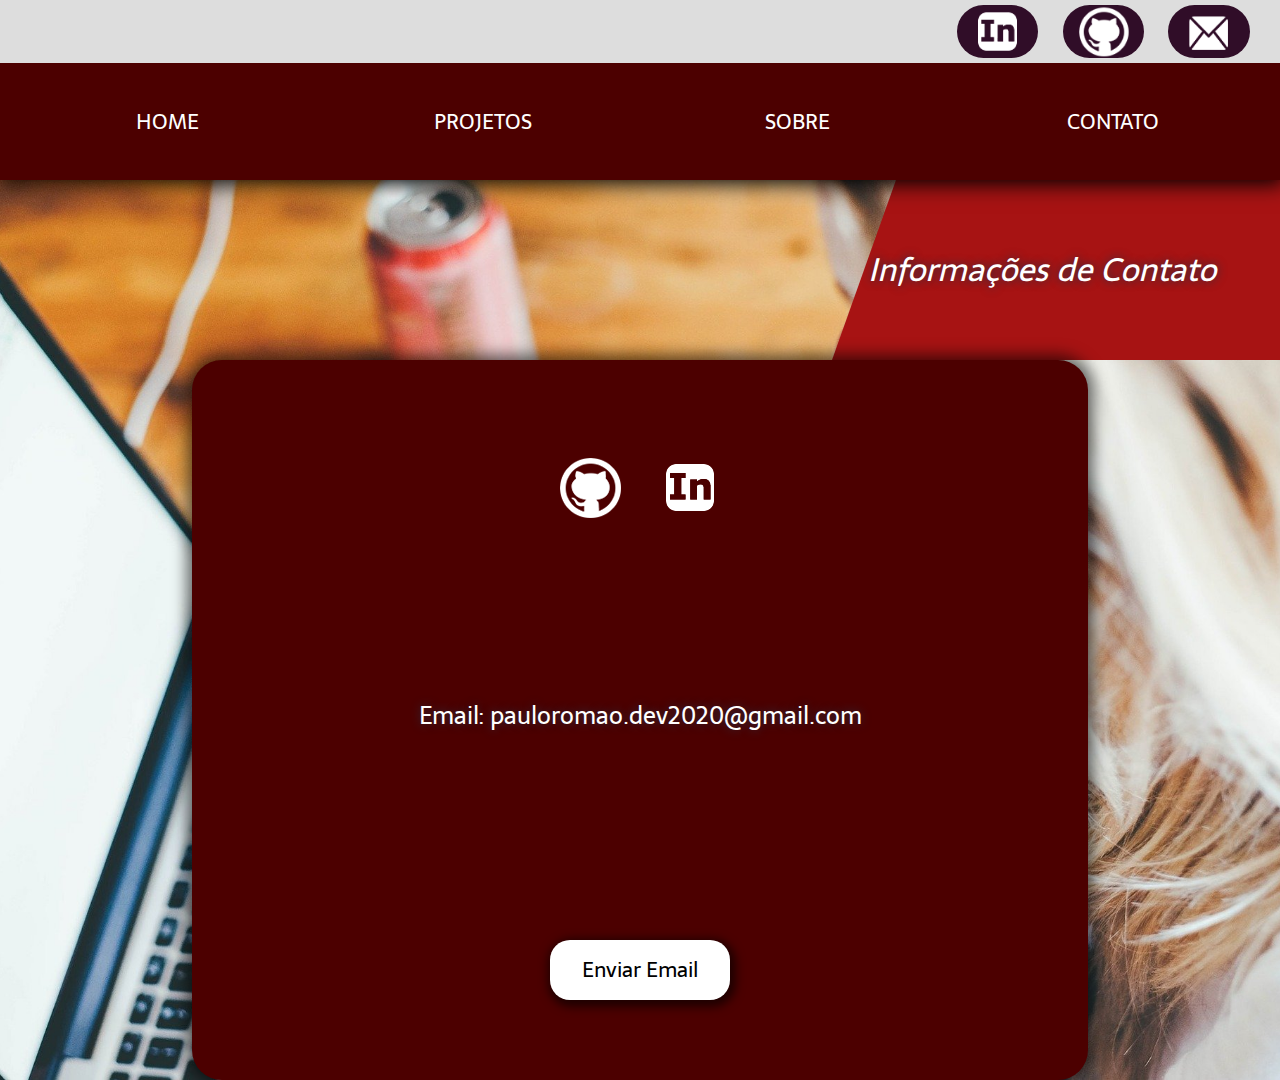
==== commit 132e5789: "Alterações e correções" ====
--- a/contato.html
+++ b/contato.html
@@ -30,8 +30,8 @@
     </header>
     <main class="container-principal">
         <section class="container-principal-contato">
+            <h1 class="conteudo-principal-contato-titulo">Informações de Contato</h1>
             <content class="conteudo-principal-contato">
-                <h1 class="conteudo-principal-contato-titulo">Informações de Contato</h1>
                 <div class="conteudo-principal-contato-itens">
                     <a href="https://github.com/PauloRicardoRomao" target="_blank" rel="noopener noreferrer">
                         <img class="conteudo-esquerda-container-itens-imagem" 
--- a/css/folhadeestilo.css
+++ b/css/folhadeestilo.css
@@ -21,17 +21,14 @@
  body{
     display: flex;
     flex-direction: column;
-    width: 100vw;
-    height: 100vh;
-    align-items: center;
-    justify-content: center;
+    /*width: 100vw;*/
+    min-height: 100vh;
 } 
 
 .container-topo{
     display: flex;
     flex-direction: column;
     height: 20vh;
-    width: 100%;
     align-items: center;
     justify-content: space-around;
     box-shadow: 0px 0px 20px 4px rgb(0, 0, 0);
@@ -41,7 +38,7 @@
 .container-topo .barra-superior{
     display: flex;
     flex-direction: row;
-    width: 100vw;
+    width: 100%;
     height: 7vh;
     gap: 2%;
     padding: 5px 30px;
@@ -133,6 +130,7 @@
 }
 
 .container-navegacao ul li a:hover{
+    background-color: #850808;
     color: #fff;
     text-shadow: /*2px 1px 0px var(--cor-fonte-menu-hover)*/
                 1px 1px 10px #ddd, 
@@ -140,13 +138,13 @@
                 1px -1px 10px #ddd,
                 -1px 1px 10px #ddd;
     text-decoration: none;
-    box-shadow: 0px 0px 10px 5px #8d8d8d;
+    box-shadow: inset 0px 0px 5px 1px #a71313;
 }
 
 .container-principal{
     display: flex;
-    flex-direction: column;
     flex: 1;
+    min-height: 100vh;
     align-items: center;
     justify-content: center;
 }
@@ -155,8 +153,10 @@
     display: flex;
     flex-direction: column;
     flex-wrap: wrap;
-    width: 100vw;
-    height: 100%;
+    width: 100%;
+    min-height: 100vh;
+    min-width: 1024px;
+    max-width: 1400px;
     align-items: center;
     justify-content: center;
     text-align: center;
@@ -213,8 +213,10 @@
 .container-principal .conteudo-principal-sobre{
     display: flex;
     flex-direction: column;
-    width: 100vw;
-    height: 100%;
+    width: 100%;
+    min-height: 100vh;
+    min-width: 1024px;
+    max-width: 1400px;
     align-items: center;
     justify-content: center;
     background-image: url('../assets/imagens/computer-767776_1920.jpg');
@@ -228,27 +230,37 @@
     flex-direction: column;
     flex-wrap: wrap;
     width: 70%;
-    height: 80%;
-    align-items: center;
-    justify-content: center;
+    min-height: 80vh;
+    align-items: center;
+    justify-content: space-evenly;
     text-align: justify;
     background-color: var(--cor-blocos); 
     border-radius: 30px;
-    box-shadow: 0px 0px 15px 5px rgba(255, 255, 255, 0.6);
-}
-
-.conteudo-principal-sobre-container .conteudo-principal-sobre-titulo{
-    display: flex;
-    flex-direction: row;
-    width: auto;
-    margin-bottom: 4%;
-    align-items: center;
-    justify-content: center;
+    box-shadow: 0px 0px 15px 5px rgba(0, 0, 0, 0.6);
+    z-index: 11;
+}
+
+.container-principal .conteudo-principal-sobre-titulo{
+    display: flex;
+    flex-direction: row;
+    width: 100%;
+    height: 20vh;
+    align-items: center;
+    justify-content: flex-end;
+    padding-right: 15%;
     font-size: 2.0em;
     font-family: var(--fonte-principal);
-    color: var(--cor-fonte-menu1);
+    color: #fff;
     font-weight: 400;
     text-shadow: 0px 0px 10px var(--cor-fonte-principal);
+    font-style: italic;
+    background-color: #a71313;
+    clip-path: polygon(
+        70% 0%,
+        100% 0%,
+        100% 100%,
+        65% 100%
+    );
 }
 
 .conteudo-principal-sobre-container .conteudo-principal-sobre-texto{
@@ -273,9 +285,11 @@
 
 .container-principal-contato{
     display: flex;
-    flex-direction: row;
-    width: 100vw;
-    height: 100%;
+    flex-direction: column;
+    width: 100%;
+    min-height: 100vh;
+    min-width: 1024px;
+    max-width: 1400px;
     align-items: center;
     justify-content: center;
     background-image: url('../assets/imagens/computer-1185626_1920.jpg');
@@ -288,27 +302,39 @@
 .container-principal-contato .conteudo-principal-contato{
     display: flex;
     flex-direction: column;
-    width: 60%;
-    height: 90%;
+    flex-wrap: wrap;
+    width: 70%;
+    min-height: 80vh;
     align-items: center;
     justify-content: space-around;
     background-color: var(--cor-blocos);  
     border-radius: 30px;
-    box-shadow: 0px 0px 15px 5px rgba(255, 255, 255, 0.6);
-}
-
-.container-principal-contato .conteudo-principal-contato .conteudo-principal-contato-titulo{
-    display: flex;
-    flex-direction: row;
-    flex-wrap: wrap;
-    width: auto;
-    align-items: center;
-    justify-content: center;
+    box-shadow: 0px 0px 15px 5px rgba(0, 0, 0, 0.6);
+    z-index: 11;
+}
+
+.container-principal-contato .conteudo-principal-contato-titulo{
+    display: flex;
+    flex-direction: row;
+    flex-wrap: wrap;
+    width: 100%;
+    height: 20vh;
+    align-items: center;
+    padding-right: 5%;
+    justify-content: flex-end;
     font-size: 2.0em;
     font-family: var(--fonte-principal);
-    color: var(--cor-fonte-menu1);
+    color: #fff;
     font-weight: 400;
     text-shadow: 0px 0px 10px var(--cor-fonte-principal);
+    font-style: italic;
+    background-color: #a71313;
+    clip-path: polygon(
+        70% 0%,
+        100% 0%,
+        100% 100%,
+        65% 100%
+    );
 }
 
 .container-principal-contato .conteudo-principal-contato .conteudo-principal-contato-itens{
@@ -392,11 +418,13 @@
 .container-principal .conteudo-principal-projetos{
     display: flex;
     flex-direction: column;
-    flex-wrap: nowrap;
-    width: 100vw;
-    height: 100%;
-    padding: 20px 0;
-    gap: 10px;
+    width: 100%;
+    min-height: 100vh;
+    min-width: 1024px;
+    max-width: 1400px;
+    
+    /*padding: 20px 0;*/
+    /*gap: 10px;*/
     align-items: center;
     justify-content: space-around;
     background-image: url('../assets/imagens/computer-767776_1920.jpg');
@@ -409,87 +437,160 @@
     display: flex;
     flex-direction: row;
     flex-wrap: nowrap;
-    width: auto;
-    align-items: center;
-    justify-content: center;
+    width: 100%;
+    height: 20vh;
+    align-items: center;
+    justify-content: flex-end;
+    padding-right: 15%;
     font-size: 2.0em;
     font-family: var(--fonte-principal);
-    color: var(--cor-fonte-menu1);
-    font-weight: 400;
-    text-shadow: 0px 0px 10px var(--cor-fonte-texto);
-}
-
-.conteudo-principal-projetos section{
-    display: flex;
-    flex-direction: row;
-    flex-wrap: nowrap;
-    gap: 35px;
-    width: 90%;
-    height: 90%;
-    align-items: center;
-    justify-content: space-around;
-}
-
-.conteudo-principal-projetos .conteudo-principal-projetos-projeto{
-    display: flex;
-    flex-direction: column;
-    flex-wrap: wrap;
-    gap: 15px;
-    width: 30%;
-    height: 90%;
-    align-items: center;
-    justify-content: space-between;
-    text-align: justify;
-    background-color: var(--cor-blocos); ; 
-    border-radius: 30px;
-    box-shadow: 0px 0px 4px 4px rgba(255, 255, 255, 0.25);
-}
-
-.conteudo-principal-projetos .conteudo-principal-projetos-projeto figure{
-    display: flex;
-    flex-direction: row;
-    width: 100%;
-    height: 50%;
-    align-items: center;
-    justify-content: center;
-    background-color: #fff;
-}
-
-.conteudo-principal-projetos .conteudo-principal-projetos-projeto a,
-.conteudo-principal-projetos .conteudo-principal-projetos-projeto figure a{
-    display: flex;
-    flex-direction: row;
-    width: auto;
-    text-decoration: none;
-    align-items: center;
-    justify-content: center;
-    text-align: justify;
-}
-
-
-.conteudo-principal-projetos .conteudo-principal-projetos-projeto .conteudo-principal-projetos-projeto-imagem{
-    display: flex;
-    flex-direction: row;
-    flex-wrap: wrap;
-    width: 85%;
-    align-items: center;
-    justify-content: center;
-}
-
-.conteudo-principal-projetos .conteudo-principal-projetos-projeto .conteudo-principal-projetos-projeto-texto{
-    display: flex;
-    flex-direction: row;
-    flex-wrap: wrap;
-    width: 100%;
-    height: 100%;
-    align-items: center;
-    justify-content: center;
-    text-align: justify;
-    font-size: 1.2em;
-    font-family: var(--fonte-principal);
-    color: var(--cor-fonte-menu);
+    color: #fff;
     font-weight: 400;
     text-shadow: 0px 0px 10px var(--cor-fonte-principal);
+    font-style: italic;
+    background-color: #a71313;
+    clip-path: polygon(
+        70% 0%, /* Canto superior esquerdo */
+        100% 0%, /* Canto superior direito */
+        100% 100%, /* Canto inferior direito */
+        65% 100% /* Canto inferior esquerdo */
+    );
+}
+
+.conteudo-principal-projetos section{
+    display: flex;
+    flex-direction: row;
+    flex-wrap: wrap;
+    /*gap: 35px;*/
+    width: 100%;
+    min-height: 100vh;
+    align-items: center;
+    justify-content: space-around;
+}
+
+.conteudo-principal-projetos section .conteudo-principal-projetos-projeto{
+    display: flex;
+    flex-direction: column;
+    position: relative;
+    flex-wrap: wrap;
+    /*gap: 15px;*/
+    width: 33.3%;
+    min-height: 100vh;
+    align-items: center;
+    justify-content: center;
+    background-color: var(--cor-blocos); ; 
+    /*border-radius: 30px;*/
+    box-shadow: 0px 0px 4px 4px rgba(255, 255, 255, 0.25);
+    overflow: hidden;
+    background-color: #fff;
+}
+
+.conteudo-principal-projetos section .conteudo-principal-projetos-projeto:hover{
+    cursor: pointer;
+    animation: pulso-botao 3s infinite;
+    z-index: 11;
+    box-shadow: 0px 0px 14px 8px rgba(0, 0, 0, 0.8);
+}
+
+
+
+.conteudo-principal-projetos section .conteudo-principal-projetos-projeto img{
+    display: flex;
+    position: absolute;
+    height: 100%;
+    width: auto;
+    align-items: center;
+    justify-content: center;
+    object-fit: contain;
+    object-position: center;
+    background-color: #ffffff;
+    z-index: 1;
+}
+
+.conteudo-principal-projetos section .conteudo-principal-projetos-projeto #img-fund-antunes{
+    display: flex;
+    position: absolute;
+    height: 100%; /* Ajuste a altura para 100% do contêiner pai */
+    width: 100%; /* A largura será ajustada automaticamente */
+    object-fit: none; /* A imagem não será redimensionada */
+    object-position: left center; /* Alinha a imagem à esquerda e centraliza verticalmente */
+    background-color: #ffffff;
+    z-index: 1;
+    overflow: hidden; /* Garante que a parte direita da imagem seja ocultada */
+    max-width: 100%; /* Limita a largura da imagem à metade do contêiner pai */
+    clip-path: inset(0 0 0 0);
+}
+
+.conteudo-principal-projetos section .conteudo-principal-projetos-projeto #img-fund-br{
+    display: flex;
+    position: absolute;
+    height: auto;
+    width: 100%;
+    align-items: center;
+    justify-content: center;
+    object-fit: contain;
+    object-position: center;
+    background-color: #ffffff;
+    z-index: 1;
+}
+
+.conteudo-principal-projetos section .conteudo-principal-projetos-projeto iframe{
+    display: none;
+    width: 100%;
+    min-height: 100vh;
+    align-items: center;
+    justify-content: center;
+    object-fit: cover;
+    object-position: center;
+    background-color: #000;
+}
+
+.conteudo-principal-projetos section .conteudo-principal-projetos-projeto h1{
+    display: flex;
+    flex-direction: row;
+    position: absolute;
+    flex-wrap: wrap;
+    padding: 0 20px;
+    height: auto;
+    width: 100%;
+    top: 70%;
+    align-items: center;
+    justify-content: flex-start;
+    font-family: Verdana, Geneva, Tahoma, sans-serif;
+    font-size: 2.0em;
+    font-weight: bold;
+    color: #575757;
+    z-index: 10;
+}
+
+.conteudo-principal-projetos section .conteudo-principal-projetos-projeto div{
+    display: flex;
+    flex-direction: row;
+    position: absolute;
+    bottom: 5%;
+    flex-wrap: wrap;
+    padding: 0 20px;
+    min-height: 10%;
+    width: 100%;
+    align-items: center;
+    justify-content: center;
+    text-align: justify;
+    z-index: 10;
+}
+
+.conteudo-principal-projetos section .conteudo-principal-projetos-projeto div p{
+    display: flex;
+    flex-direction: row;
+    flex-wrap: wrap;
+    height: 100%;
+    width: 100%;
+    line-height: 1.5em;
+    align-items: center;
+    justify-content: center;
+    text-align: justify;
+    font-family: Verdana, Geneva, Tahoma, sans-serif;
+    font-size: 1.3em;
+    color: #949494;
 }
 
 
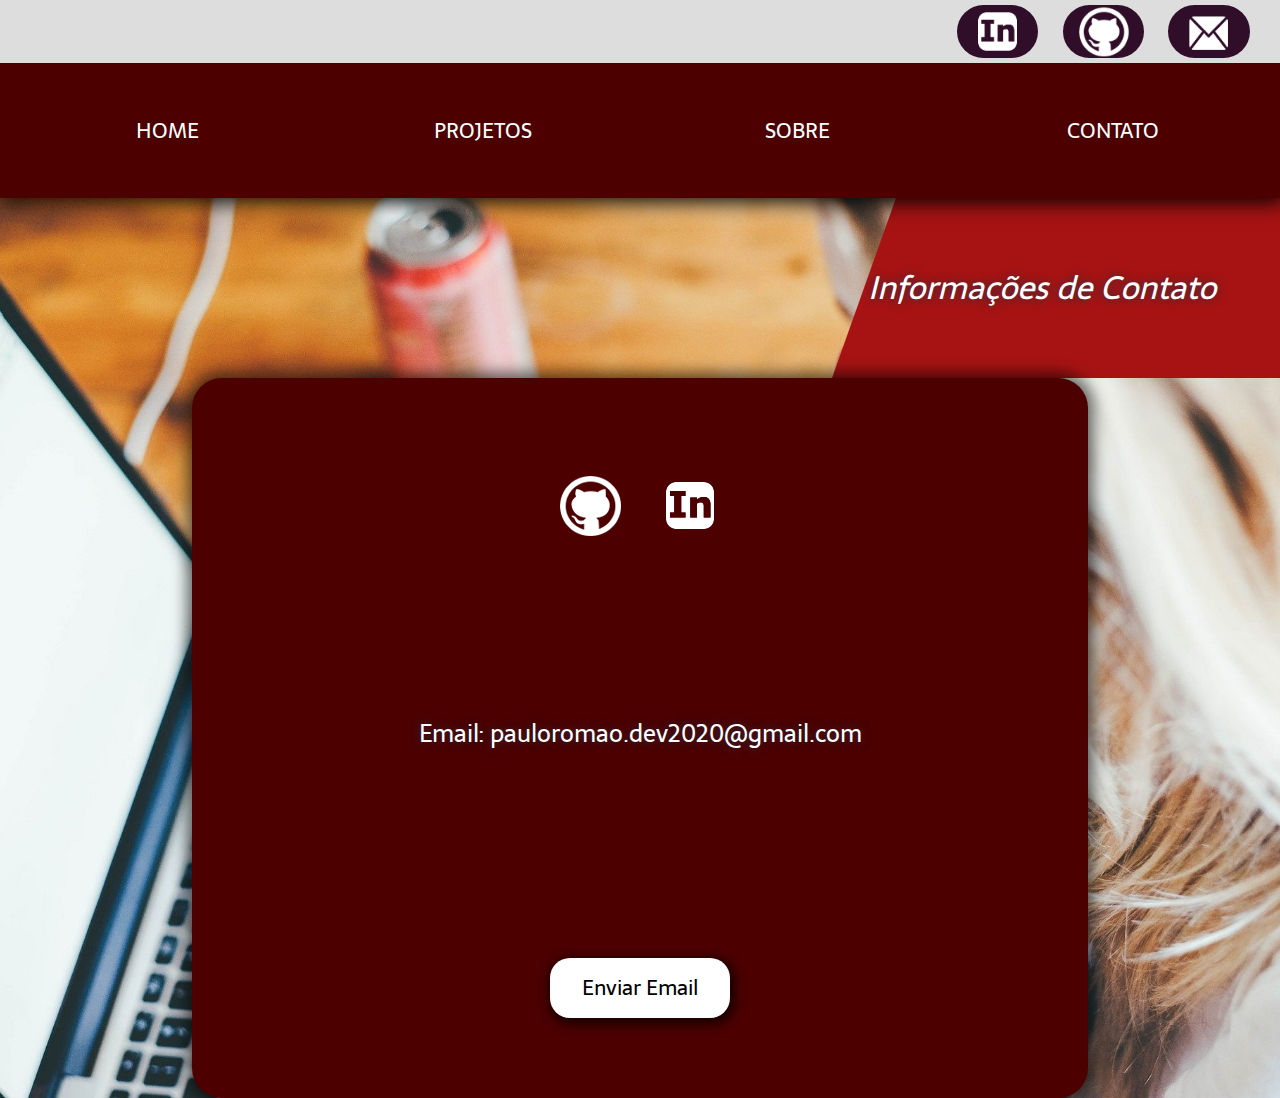
==== commit e8d0ddd7: "Alterações de responsividade" ====
--- a/contato.html
+++ b/contato.html
@@ -11,14 +11,14 @@
     <link href="https://fonts.googleapis.com/css2?family=Sarala&display=swap" rel="stylesheet">
     <link href="https://fonts.googleapis.com/css2?family=Sarala:wght@400;700&display=swap" rel="stylesheet">
 </head>
-<body>
+<body onresize="verificaLargura()">
     <header class="container-topo" id="topo1">
         <div class="barra-superior">
             <img src="assets/imagens/icoLinkedin.png" alt="LinkedIn">
             <img src="assets/imagens/icoGithub.png" alt="GitHub">
             <img src="assets/imagens/icoemail.png" alt="Email">
         </div>
-        <button type="button" id="button-menu" class="menu-icone" onclick="botaoMenu()">&#9776;</button>
+        <button type="button" id="button-menu" class="menu-icone" onclick="abreMenuMobile()">&#9776;</button>
         <nav class="container-navegacao" id="navegacao">
             <ul>
                 <li id="menu-home"><a href="index.html">HOME</a></li>
@@ -44,7 +44,10 @@
                     </a>
                 </div>
                 <h3 class="conteudo-principal-contato-texto">Email: pauloromao.dev2020@gmail.com</h3>
-                <button type="button" class="conteudo-principal-contato-botao" href="mailto:pauloromao.dev2020@gmail.com" target="_blank" rel="noopener noreferrer">Enviar Email</button>
+                <button type="button" class="conteudo-principal-contato-botao" 
+                        target="_blank" rel="noopener noreferrer" onclick="abreEmail()">
+                        Enviar Email
+                </button>
             </content>
         </section>
     </main>
--- a/css/folhadeestilo.css
+++ b/css/folhadeestilo.css
@@ -18,7 +18,7 @@
 }
 
 
- body{
+body{
     display: flex;
     flex-direction: column;
     /*width: 100vw;*/
@@ -28,11 +28,13 @@
 .container-topo{
     display: flex;
     flex-direction: column;
-    height: 20vh;
-    align-items: center;
-    justify-content: space-around;
+    height: 22vh;
+    align-items: center;
+    justify-content: flex-start;
+    border: none;
+    background-color: #4c0000;
     box-shadow: 0px 0px 20px 4px rgb(0, 0, 0);
-    z-index: 1;
+    z-index: 20;
 }
 
 .container-topo .barra-superior{
@@ -79,6 +81,22 @@
 
 .container-topo .menu-icone{
     display: none;
+    width: 25vw;
+    height: 100%;
+    background-color: #4c0000;
+    font-family: system-ui, -apple-system, BlinkMacSystemFont, 'Segoe UI', Roboto, Oxygen, Ubuntu, Cantarell, 'Open Sans', 'Helvetica Neue', sans-serif;
+    color: #949494;
+    font-size: 3.0em;
+    align-items: center;
+    justify-content: center;
+    text-align: center;
+    border: none;
+}
+
+.container-topo .menu-icone:hover{
+    box-shadow: 0px 0px 12px 5px #850808, inset 0px 0px 8px 4px #850808;
+    text-shadow: 0px 0px 5px #ddd;
+    color: #fff;
 }
 
 .container-topo .container-navegacao{
@@ -468,6 +486,50 @@
     justify-content: space-around;
 }
 
+.slide-prev{
+    display: none;
+    position: absolute;
+    top: 100%;
+    left: 0;
+    height: 25%;
+    width: 5%;
+    transform: translateY(-50%);
+    background-color: #57575796;
+    border: none;
+    padding: 10px;
+    cursor: pointer;
+    z-index: 50;
+    align-items: center;
+    justify-content: center;
+    text-align: center;
+    font-size: 5vh;
+    color: #fff;
+    text-shadow: 0px 0px 5px #000;
+}
+
+.slide-next{    
+    display: none;
+    position: absolute;
+    top: 100%;
+    right: 0;
+    height: 25%;
+    width: 5%;
+    transform: translateY(-50%);
+    background-color: #57575796;
+    border: none;
+    padding: 10px;
+    cursor: pointer;
+    z-index: 50;
+    align-items: center;
+    justify-content: center;
+    text-align: center;
+    font-size: 5vh;
+    color: #fff;
+    text-shadow: 0px 0px 5px #000;
+}
+
+
+
 .conteudo-principal-projetos section .conteudo-principal-projetos-projeto{
     display: flex;
     flex-direction: column;
@@ -488,11 +550,10 @@
 .conteudo-principal-projetos section .conteudo-principal-projetos-projeto:hover{
     cursor: pointer;
     animation: pulso-botao 3s infinite;
-    z-index: 11;
     box-shadow: 0px 0px 14px 8px rgba(0, 0, 0, 0.8);
-}
-
-
+    z-index: 12;
+    color: #fff;
+}
 
 .conteudo-principal-projetos section .conteudo-principal-projetos-projeto img{
     display: flex;
@@ -510,9 +571,9 @@
 .conteudo-principal-projetos section .conteudo-principal-projetos-projeto #img-fund-antunes{
     display: flex;
     position: absolute;
-    height: 100%; /* Ajuste a altura para 100% do contêiner pai */
+    height: 80%; /* Ajuste a altura para 100% do contêiner pai */
     width: 100%; /* A largura será ajustada automaticamente */
-    object-fit: none; /* A imagem não será redimensionada */
+    object-fit: contain; /* A imagem não será redimensionada */
     object-position: left center; /* Alinha a imagem à esquerda e centraliza verticalmente */
     background-color: #ffffff;
     z-index: 1;
@@ -619,4 +680,548 @@
     100% {
         transform: scale(1);
     }
+}
+
+
+/*mobile 600px*/
+
+@media (max-width: 600px) {
+    
+    .container-topo{
+        display: block;
+        position: relative;
+        height: 20vh;
+        padding: 0;
+        margin-bottom: 5px;
+    }
+    
+    .container-topo .barra-superior{
+        display: flex;
+        flex-direction: row;
+        width: 100%;
+        height: 40%;
+        gap: 2%;
+        padding: 5px 20px;
+    }
+
+    .container-topo .menu-icone{
+        display: flex;
+        height: 60%;
+    }
+
+    .container-topo .container-navegacao{
+        display: none;
+        position: absolute;
+        height: 50vh;
+        width: 100vw;
+        background-color: #4c000099;
+        justify-content: flex-start;
+        padding: 0;
+        z-index: 50;
+    }
+
+    .container-topo .container-navegacao ul{
+        flex-direction: column;
+        height: 100%;
+        width: 80%;
+        background-color: #4c0000;
+        align-items: flex-start;
+        justify-content: space-around;
+    }
+
+    .container-topo .container-navegacao ul li{
+        height: 20%;
+        width: 100%;
+        background-color: #4c0000;
+        align-items: center;
+        justify-content: flex-start;
+    }
+
+    .container-topo .container-navegacao ul li a{
+        height: 100%;
+        width: 100%;
+        padding-left: 10%;
+        justify-content: flex-start;
+        font-size: 2.5vh;
+    }
+
+
+    .container-principal .conteudo-principal{
+        width: 100%;
+        min-width: 320px;
+        max-width: 600px;
+    }
+    
+    .container-principal .conteudo-principal-titulo{
+        font-size: 2.5em;
+        z-index: 10;
+    }
+    
+    .container-principal .conteudo-principal-botao{
+        font-size: 1.6em;
+        width: 50%;
+        height: 10vh;
+        margin-top: 5%;
+        border-radius: 30px;
+    }
+
+    .container-principal .conteudo-principal-sobre{
+        min-height: 110vh;
+        min-width: 320px;
+        max-width: 600px;
+        justify-content: flex-start;
+    }
+    
+    .container-principal .conteudo-principal-sobre-container{
+        min-width: 90%;
+    }
+    
+    .container-principal .conteudo-principal-sobre-titulo{
+        padding-right: 15%;
+        padding-top: 10%;
+        font-size: 2.0em;
+        clip-path: polygon(
+            50% 0%,
+            100% 0%,
+            100% 100%,
+            45% 100%
+        );
+    }
+    
+    .conteudo-principal-sobre-container .conteudo-principal-sobre-texto{
+        font-size: 1.4em;
+    }
+ 
+    .container-principal-contato{
+        display: flex;
+        flex-direction: column;
+        width: 100%;
+        min-height: 100vh;
+        min-width: 320px;
+        max-width: 600px;
+        overflow-x: hidden;
+        justify-content: flex-start;
+    }        
+    
+    .container-principal-contato .conteudo-principal-contato{
+        min-width: 90%;
+        min-height: 70vh;
+    }
+    
+    .container-principal-contato .conteudo-principal-contato-titulo{
+        padding-right: 5%;
+        padding-top: 10%;
+        font-size: 1.3em;
+        clip-path: polygon(
+            35% 0%,
+            100% 0%,
+            100% 100%,
+            25% 100%
+        );
+    }
+    
+    .container-principal-contato .conteudo-principal-contato .conteudo-principal-contato-itens{
+        max-width: 100%;
+        overflow-x: hidden;
+        flex-wrap: wrap;
+        min-height: 20vh;
+    }
+    
+    .container-principal-contato .conteudo-principal-contato .conteudo-principal-contato-itens a img{
+        min-width: 15vw;
+        min-height: 15vh;
+        padding: 20px 0;
+        border-radius: 50%;
+        object-fit: cover;
+        object-position: center;
+    }
+    
+    .container-principal-contato .conteudo-principal-contato .conteudo-principal-contato-texto{
+        font-size: 1.3em;
+        text-align: justify;
+        padding: 0 20px;
+        flex-wrap: wrap;
+        max-width: 100%;
+        text-align: justify;
+    }
+    
+    .container-principal-contato .conteudo-principal-contato .conteudo-principal-contato-botao{
+        font-size: 1.6em;
+        width: 50%;
+        height: 10vh;
+        margin-top: 5%;
+        border-radius: 30px;
+    }
+    
+    .container-principal .conteudo-principal-projetos{
+        min-width: 320px;
+        max-width: 600px;
+        position: relative;
+    }
+    
+    .conteudo-principal-projetos .conteudo-principal-projetos-titulo{
+        height: 20vh;
+        padding-right: 15%;
+        padding-top: 10%;
+        font-size: 2.0em;
+        clip-path: polygon(
+            40% 0%,
+            100% 0%,
+            100% 100%,
+            35% 100%
+        );
+    }
+    
+    .conteudo-principal-projetos section{
+        display: flex;
+        position: relative;
+        flex-direction: row;
+        flex-wrap: nowrap;
+        min-width: 100vw;
+        min-height: 100vh;
+        align-items: flex-start;
+    }
+    
+    .conteudo-principal-projetos section .conteudo-principal-projetos-projeto{
+        min-width: 100%;
+        min-height: 100vh;
+        position: absolute;
+        justify-content: center;
+    }
+
+    .conteudo-principal-projetos section .conteudo-principal-projetos-projeto:hover{
+        animation: none;
+    }
+    
+    .conteudo-principal-projetos section .conteudo-principal-projetos-projeto #img-fund-antunes{
+        display: none;
+        position: absolute;
+        height: 100%;
+        width: 100%;
+        align-items: center;
+        justify-content: center;
+        object-fit: contain;
+        object-position: center;
+        background-color: #000;
+    }
+    
+    .conteudo-principal-projetos section .conteudo-principal-projetos-projeto #img-modelami{
+        display: none;
+        position: absolute;
+        height: 100%;
+        width: 100%;
+        align-items: center;
+        justify-content: center;
+        object-fit: contain;
+        object-position: center;
+        background-color: #000;
+    }
+    
+    .conteudo-principal-projetos section .conteudo-principal-projetos-projeto #img-fund-br{
+        display: none;
+        position: absolute;
+        height: 100%;
+        width: 100%;
+        align-items: center;
+        justify-content: center;
+        object-fit: contain;
+        object-position: center;
+        background-color: #000;
+    }    
+    
+    .conteudo-principal-projetos section .conteudo-principal-projetos-projeto div p{
+        display: none;
+        flex-direction: row;
+        flex-wrap: wrap;
+        height: 100%;
+        width: 100%;
+        line-height: 1.5em;
+        align-items: center;
+        justify-content: center;
+        text-align: justify;
+        font-family: Verdana, Geneva, Tahoma, sans-serif;
+        font-size: 1.3em;
+        color: #949494;
+        background-color: #fff;
+        text-shadow: 0px 0px 1px #000000;
+    }
+        
+    
+}
+
+@media (max-width: 1024px) and (min-width: 601px) {
+    
+    .container-topo{
+        display: block;
+        position: relative;
+        height: 20vh;
+        padding: 0;
+        margin-bottom: 5px;
+    }
+    
+    .container-topo .barra-superior{
+        display: flex;
+        flex-direction: row;
+        width: 100%;
+        height: 40%;
+        gap: 2%;
+        padding: 5px 20px;
+    }
+
+    .container-topo .menu-icone{
+        display: flex;
+        height: 60%;
+        width: 20%;
+    }
+
+    .container-topo .container-navegacao{
+        display: none;
+        position: absolute;
+        height: 50vh;
+        width: 100vw;
+        background-color: #4c000099;
+        justify-content: flex-start;
+        padding: 0;
+        z-index: 50;
+    }
+
+    .container-topo .container-navegacao ul{
+        flex-direction: column;
+        height: 100%;
+        width: 80%;
+        background-color: #4c0000;
+        align-items: flex-start;
+        justify-content: space-around;
+    }
+
+    .container-topo .container-navegacao ul li{
+        height: 20%;
+        width: 100%;
+        background-color: #4c0000;
+        align-items: center;
+        justify-content: flex-start;
+    }
+
+    .container-topo .container-navegacao ul li a{
+        height: 100%;
+        width: 100%;
+        padding-left: 10%;
+        justify-content: flex-start;
+        font-size: 3vh;
+    }
+
+
+    .container-principal .conteudo-principal{
+        width: 100%;
+        min-width: 601px;
+        max-width: 1024px;
+    }
+    
+    .container-principal .conteudo-principal-titulo{
+        font-size: 2.5em;
+        z-index: 10;
+    }
+    
+    .container-principal .conteudo-principal-botao{
+        font-size: 1.6em;
+        width: 50%;
+        height: 10vh;
+        margin-top: 5%;
+        border-radius: 30px;
+    }
+
+    .container-principal .conteudo-principal-sobre{
+        min-height: 110vh;
+        min-width: 601px;
+        max-width: 1024px;
+        justify-content: flex-start;
+    }
+    
+    .container-principal .conteudo-principal-sobre-container{
+        min-width: 90%;
+    }
+    
+    .container-principal .conteudo-principal-sobre-titulo{
+        padding-right: 20%;
+        font-size: 3.0em;
+        clip-path: polygon(
+            50% 0%,
+            100% 0%,
+            100% 100%,
+            45% 100%
+        );
+    }
+    
+    .conteudo-principal-sobre-container .conteudo-principal-sobre-texto{
+        font-size: 1.8em;
+    }
+ 
+    .container-principal-contato{
+        display: flex;
+        flex-direction: column;
+        width: 100%;
+        min-height: 100vh;
+        min-width: 601px;
+        max-width: 1024px;
+        overflow-x: hidden;
+        justify-content: flex-start;
+    }        
+    
+    .container-principal-contato .conteudo-principal-contato{
+        min-width: 90%;
+        min-height: 70vh;
+    }
+    
+    .container-principal-contato .conteudo-principal-contato-titulo{
+        padding-right: 10%;
+        font-size: 3.0em;
+        clip-path: polygon(
+            35% 0%,
+            100% 0%,
+            100% 100%,
+            25% 100%
+        );
+    }
+    
+    .container-principal-contato .conteudo-principal-contato .conteudo-principal-contato-itens{
+        min-width: 60%;
+        max-width: 100%;
+        overflow-x: hidden;
+        flex-wrap: wrap;
+        min-height: 20vh;
+    }
+    
+    .container-principal-contato .conteudo-principal-contato .conteudo-principal-contato-itens a img{
+        min-width: 15vw;
+        min-height: 15vh;
+        padding: 20px 0;
+        border-radius: 50%;
+        object-fit: cover;
+        object-position: center;
+    }
+    
+    .container-principal-contato .conteudo-principal-contato .conteudo-principal-contato-texto{
+        font-size: 1.8em;
+        text-align: justify;
+        padding: 0 20px;
+        flex-wrap: wrap;
+        max-width: 100%;
+        text-align: justify;
+    }
+    
+    .container-principal-contato .conteudo-principal-contato .conteudo-principal-contato-botao{
+        font-size: 2.0em;
+        width: 35%;
+        height: 12vh;
+        margin-top: 5%;
+        border-radius: 30px;
+    }
+    
+    .container-principal .conteudo-principal-projetos{
+        min-height: 110vh;
+        min-width: 601px;
+        max-width: 1024px;
+        position: relative;
+    }
+    
+    .conteudo-principal-projetos .conteudo-principal-projetos-titulo{
+        height: 20vh;
+        padding-right: 20%;
+        font-size: 3.0em;
+        clip-path: polygon(
+            40% 0%,
+            100% 0%,
+            100% 100%,
+            35% 100%
+        );
+    }
+    
+    .conteudo-principal-projetos section{
+        display: flex;
+        position: relative;
+        flex-direction: row;
+        flex-wrap: nowrap;
+        min-width: 100vw;
+        min-height: 100vh;
+        align-items: flex-start;
+        justify-content: flex-start;
+    }
+
+    .slide-prev,
+    .slide-next {
+        display: none;
+        top: 50%;
+        width: 10%;
+    }
+
+    .slide-active {
+        display: block;
+      }
+
+    
+    .conteudo-principal-projetos section .conteudo-principal-projetos-projeto{
+        min-width: 100%;
+        min-height: 100vh;
+        position: absolute;
+        justify-content: center;
+    }
+
+    .conteudo-principal-projetos section .conteudo-principal-projetos-projeto:hover{
+        animation: none;
+    }
+    
+    .conteudo-principal-projetos section .conteudo-principal-projetos-projeto #img-fund-antunes{
+        display: flex;
+        position: absolute;
+        height: 100%;
+        width: 100%;
+        align-items: center;
+        justify-content: center;
+        object-fit: contain;
+        object-position: center;
+        background-color: #fff;
+    }
+    
+    .conteudo-principal-projetos section .conteudo-principal-projetos-projeto #img-modelami{
+        display: flex;
+        position: absolute;
+        height: 100%;
+        width: 100%;
+        align-items: center;
+        justify-content: center;
+        object-fit: contain;
+        object-position: center;
+        background-color: #000;
+    }
+    
+    .conteudo-principal-projetos section .conteudo-principal-projetos-projeto #img-fund-br{
+        display: flex;
+        position: absolute;
+        height: 100%;
+        width: 100%;
+        align-items: center;
+        justify-content: center;
+        object-fit: contain;
+        object-position: center;
+        background-color: #fff;
+    }    
+    
+    .conteudo-principal-projetos section .conteudo-principal-projetos-projeto div p{
+        display: none;
+        flex-direction: row;
+        flex-wrap: wrap;
+        height: 100%;
+        width: 100%;
+        line-height: 1.5em;
+        align-items: center;
+        justify-content: center;
+        text-align: justify;
+        font-family: Verdana, Geneva, Tahoma, sans-serif;
+        font-size: 1.3em;
+        color: #949494;
+        background-color: #fff;
+        text-shadow: 0px 0px 1px #000000;
+    }
+        
+    
 }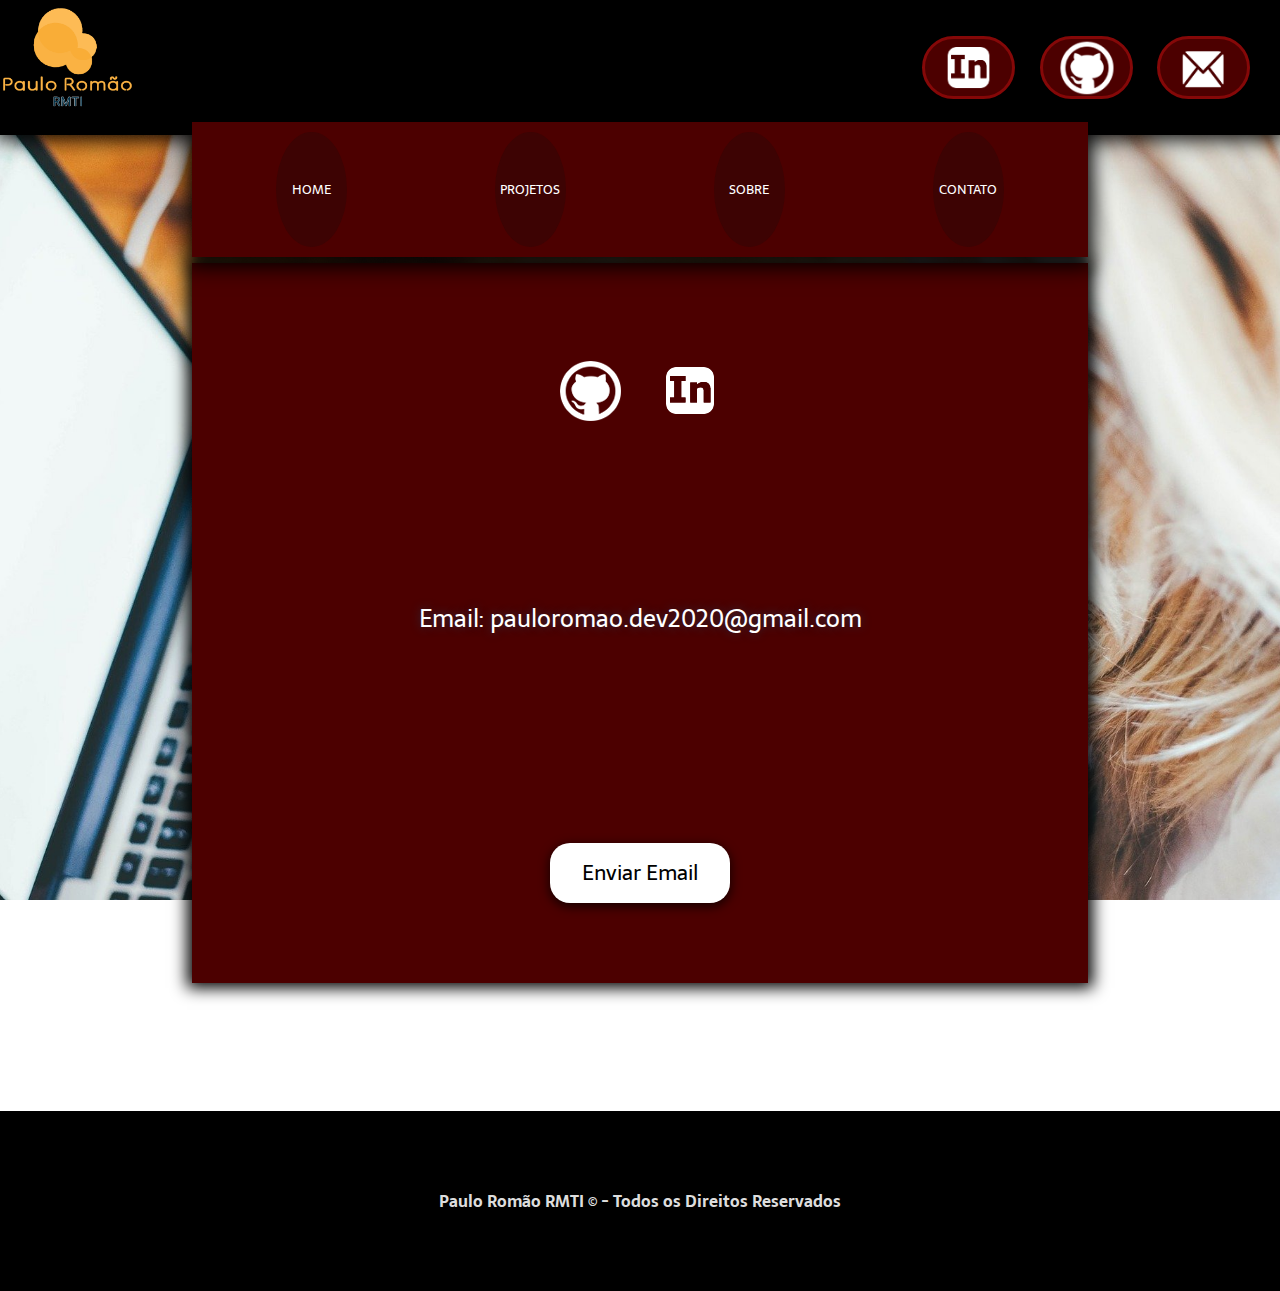
==== commit 416085ca: "Alterações em layouts e funcionalidades" ====
--- a/contato.html
+++ b/contato.html
@@ -14,9 +14,12 @@
 <body onresize="verificaLargura()">
     <header class="container-topo" id="topo1">
         <div class="barra-superior">
-            <img src="assets/imagens/icoLinkedin.png" alt="LinkedIn">
-            <img src="assets/imagens/icoGithub.png" alt="GitHub">
-            <img src="assets/imagens/icoemail.png" alt="Email">
+            <div class="container-logo-header">
+                <img src="assets/imagens/minhalogo.png" alt="Logo" class="logo-header">
+            </div>
+            <img src="assets/imagens/icoLinkedin.png" alt="LinkedIn" class="btn-social-header" onclick="abreLinkedin()">
+            <img src="assets/imagens/icoGithub.png" alt="GitHub" class="btn-social-header" onclick="abreGitHub()">
+            <img src="assets/imagens/icoemail.png" alt="Email" class="btn-social-header" onclick="abreEmail()">
         </div>
         <button type="button" id="button-menu" class="menu-icone" onclick="abreMenuMobile()">&#9776;</button>
         <nav class="container-navegacao" id="navegacao">
@@ -28,9 +31,8 @@
             </ul>
         </nav>
     </header>
-    <main class="container-principal">
+    <main class="container-principal" id="container-principal">
         <section class="container-principal-contato">
-            <h1 class="conteudo-principal-contato-titulo">Informações de Contato</h1>
             <content class="conteudo-principal-contato">
                 <div class="conteudo-principal-contato-itens">
                     <a href="https://github.com/PauloRicardoRomao" target="_blank" rel="noopener noreferrer">
@@ -51,6 +53,9 @@
             </content>
         </section>
     </main>
+    <footer class="container-rodape">
+        <h2 class="texto-rodape">Paulo Romão RMTI © - Todos os Direitos Reservados</h2>
+    </footer>
     <script src="js/app.js"></script>
 </body>
 </html>--- a/css/folhadeestilo.css
+++ b/css/folhadeestilo.css
@@ -10,7 +10,7 @@
     --cor-hover-blocos: #8d2036;
 }
 
- 
+
 *{
     margin: 0;
     padding: 0;
@@ -28,11 +28,12 @@
 .container-topo{
     display: flex;
     flex-direction: column;
-    height: 22vh;
+    position: relative;
+    height: 15vh;
     align-items: center;
     justify-content: flex-start;
     border: none;
-    background-color: #4c0000;
+    background-color: #000000;
     box-shadow: 0px 0px 20px 4px rgb(0, 0, 0);
     z-index: 20;
 }
@@ -40,18 +41,46 @@
 .container-topo .barra-superior{
     display: flex;
     flex-direction: row;
-    width: 100%;
-    height: 7vh;
+    position: relative;
+    width: 100%;
+    height: 15vh;
     gap: 2%;
     padding: 5px 30px;
     align-items: center;
     justify-content: flex-end;
-    background-color: #ddd;
-}
+    background-color: #000000;
+}
+
+.barra-superior .container-logo-header{
+    display: flex;
+    flex-direction: column;
+    position: absolute;
+    top: 0;
+    left: 0;
+    width: auto;
+    height: 100%;
+    align-items: center;
+    justify-content: center;
+    overflow: hidden;
+    background-color: transparent;
+}
+
+
+.barra-superior .container-logo-header .logo-header{
+    display: flex;
+    flex-direction: column;
+    width: auto;
+    height: 100%;
+    align-items: center;
+    justify-content: center;
+    object-fit: cover;
+    background-color: transparent;
+}
+
 
 .container-topo .barra-superior button{
-    display: flex;
-    height: 100%;
+    display: none;
+    height: 20px;
     width: 100px;
     align-items: center;
     justify-content: center;
@@ -62,20 +91,21 @@
 
 }
 
-.container-topo .barra-superior img{
-    display: flex;
-    height: 100%;
+.container-topo .barra-superior .btn-social-header{
+    display: flex;
+    height: 50%;
     width: auto;
     align-items: center;
     justify-content: center;
     object-fit: cover;
     object-position: center;
     cursor: pointer;
-    background-color: #300d28;
+    background-color: #4c0000;
     border-radius: 35px;
-}
-
-.container-topo .barra-superior img:hover{
+    border: solid #850808;
+}
+
+.container-topo .barra-superior .btn-social-header:hover{
     background-color: #948d92;
 }
 
@@ -102,12 +132,17 @@
 .container-topo .container-navegacao{
     display: flex;
     flex-direction: row;
+    position: absolute;
+    top: 90%;
     padding: 10px;
-    width: 100%;
+    width: 70%;
     height: 100%;
     align-items: center;
     justify-content: center;
     background-color: var(--cor-blocos);
+
+    z-index: 999;
+    box-shadow: 0 5px 20px 5px #000;
 }
 
 .container-topo .container-navegacao ul{
@@ -123,15 +158,16 @@
 .container-topo .container-navegacao ul li{
     display: flex;
     flex-direction: column;
-    width: 15%;
+    width: 8%;
     height: 100%;
     align-items: center;
     justify-content: center;
-    border-radius: 20px;
+    border-radius: 50%;
     text-align: center;
-    font-size: 1.3em;
+    font-size: 0.8em;
     font-weight: 400;
     font-family: var(--fonte-principal);
+    background-color: #3d0303;
 }
 
 .container-navegacao ul li a{
@@ -139,9 +175,10 @@
     flex-direction: row;
     color: var(--cor-fonte-menu);
     text-decoration: none;
+    padding: 20px 0;
     width: 100%;
     height: 100%;
-    border-radius: 20px;
+    border-radius: 50%;
     align-items: center;
     justify-content: center;
     text-align: center;
@@ -150,13 +187,13 @@
 .container-navegacao ul li a:hover{
     background-color: #850808;
     color: #fff;
-    text-shadow: /*2px 1px 0px var(--cor-fonte-menu-hover)*/
+    /*text-shadow: 
                 1px 1px 10px #ddd, 
                 -1px -1px 10px #ddd,
                 1px -1px 10px #ddd,
-                -1px 1px 10px #ddd;
+                -1px 1px 10px #ddd;*/
     text-decoration: none;
-    box-shadow: inset 0px 0px 5px 1px #a71313;
+    box-shadow: inset 0px 0px 25px 5px #4c0000;
 }
 
 .container-principal{
@@ -167,10 +204,36 @@
     justify-content: center;
 }
 
+
+.container-rodape{
+    display: flex;
+    flex-direction: column;
+    padding: 20px;
+    width: 100%;
+    height: 20vh;
+    align-items: center;
+    justify-content: center;
+    background-color: #000;
+}
+
+.container-rodape .texto-rodape{
+    display: flex;
+    flex-direction: row;
+    width: 100%;
+    height: 100%;
+    align-items: center;
+    justify-content: center;
+    text-align: justify;
+    font-family: var(--fonte-principal);
+    font-size: 1.0em;
+    color: #ddd;
+}
+
 .container-principal .conteudo-principal{
     display: flex;
     flex-direction: column;
     flex-wrap: wrap;
+    position: static;
     width: 100%;
     min-height: 100vh;
     min-width: 1024px;
@@ -182,7 +245,9 @@
     background-repeat: no-repeat;
     background-position: center center;
     background-size: cover;
-}
+    background-attachment: fixed;
+}
+
 
 .container-principal .conteudo-principal-titulo{
     display: flex;
@@ -193,8 +258,11 @@
     font-size: 3.5em;
     font-weight: 900;
     font-family: var(--fonte-principal);
-    color: var(--cor-fonte-principal);
-    text-shadow: 0px 5px 30px #ffffff;
+    color: #ffffff;
+    text-shadow: -2px 0px 20px #000000,
+                0px -2px 20px #000000,
+                2px 0px 20px #000000,
+                0px 2px 20px #000000;
     z-index: 1;
 }
 
@@ -202,7 +270,7 @@
     display: flex;
     flex-direction: column; 
     flex-wrap: wrap;
-    font-family: 'Sarala', sans-serif;
+    font-family: var(--fonte-principal);
     font-weight: 100;
     font-size: 1.3em;
     background-color: #ffffff;
@@ -211,7 +279,7 @@
     margin-top: 2%;
     border: none;
     border-radius: 20px;
-    box-shadow: 4px 5px 4px rgb(0, 0, 0, 0.25);
+    box-shadow: 0px 3px 10px 2px rgb(0, 0, 0, 0.6);
     text-shadow: 0px 0px 10px #fff;
     align-items: center;
     justify-content: center;
@@ -219,18 +287,20 @@
 }
 
 .container-principal .conteudo-principal-botao:hover{
-    background-color: #333;
+    background-color: #000000;
     color: var(--cor-fonte-menu-hover);
     text-shadow: 0px 0px 20px #fff;
     cursor: pointer;
     animation: pulso-hover-botao 3s infinite;
 }
 
-/*sobre*/
+
+/*SOBRE*/
 
 .container-principal .conteudo-principal-sobre{
     display: flex;
     flex-direction: column;
+    position: static;
     width: 100%;
     min-height: 100vh;
     min-width: 1024px;
@@ -241,69 +311,157 @@
     background-repeat: no-repeat;
     background-position: center center;
     background-size: cover;
+    background-attachment: fixed;
 }
 
 .container-principal .conteudo-principal-sobre-container{
     display: flex;
-    flex-direction: column;
+    flex-direction: row;
+    position: relative;
     flex-wrap: wrap;
-    width: 70%;
-    min-height: 80vh;
-    align-items: center;
-    justify-content: space-evenly;
+    margin-top: 10%;
+    margin-bottom: 10%;
+    width: 100%;
+    min-height: 100vh;
+    align-items: center;
+    justify-content: space-around;
     text-align: justify;
     background-color: var(--cor-blocos); 
-    border-radius: 30px;
     box-shadow: 0px 0px 15px 5px rgba(0, 0, 0, 0.6);
     z-index: 11;
 }
 
-.container-principal .conteudo-principal-sobre-titulo{
-    display: flex;
-    flex-direction: row;
-    width: 100%;
-    height: 20vh;
-    align-items: center;
-    justify-content: flex-end;
-    padding-right: 15%;
-    font-size: 2.0em;
-    font-family: var(--fonte-principal);
-    color: #fff;
-    font-weight: 400;
-    text-shadow: 0px 0px 10px var(--cor-fonte-principal);
-    font-style: italic;
-    background-color: #a71313;
-    clip-path: polygon(
-        70% 0%,
-        100% 0%,
-        100% 100%,
-        65% 100%
-    );
-}
-
-.conteudo-principal-sobre-container .conteudo-principal-sobre-texto{
+.conteudo-principal-sobre-container .conteudo-principal-sobre-titulo{
     display: flex;
     flex-direction: row;
     flex-wrap: wrap;
-    width: auto;
-    margin-left: 5%;
-    margin-right: 5%;
+    position: absolute;
+    top: 5%;
+    left: 0;
+    width: 60%;
+    height: 30%;
     align-items: center;
     justify-content: center;
     text-align: justify;
     font-size: 1.4em;
     font-family: var(--fonte-principal);
     color: var(--cor-fonte-menu);
+    font-weight: bold;
+    text-shadow: 0px 0px 10px var(--cor-fonte-principal);
+    background-color: #3d0303;
+    box-shadow: 0 0 15px 5px #000;
+}
+
+.conteudo-principal-sobre-container .container-logo-sobre{
+    display: flex;
+    flex-direction: row;
+    flex-wrap: wrap;
+    position: absolute;
+    top: 5%;
+    left: 0;
+    width: 60%;
+    height: 25%;
+    align-items: flex-end;
+    justify-content: center;
+    text-align: justify;
+    font-size: 1.4em;
+    font-family: var(--fonte-principal);
+    color: var(--cor-fonte-menu);
+    font-weight: bold;
+    text-shadow: 0px 0px 10px var(--cor-fonte-principal);
+    background-color: #3d0303;
+    box-shadow: 0 0 15px 5px #000;
+    overflow: hidden;
+}
+
+.conteudo-principal-sobre-container .container-logo-sobre img{
+    display: flex;
+    flex-direction: column;
+    width: 18%;
+    height: 100%;
+    align-items: center;
+    justify-content: center;
+    background-color: transparent;
+    object-fit: fill;
+    object-position: center;
+}
+
+
+.conteudo-principal-sobre-container .conteudo-principal-sobre-texto{
+    display: flex;
+    flex-direction: row;
+    flex-wrap: wrap;
+    margin-top: 5%;
+    width: 40%;
+    align-items: center;
+    justify-content: center;
+    text-align: justify;
+    font-size: 1.2em;
+    font-family: var(--fonte-principal);
+    color: var(--cor-fonte-menu);
     font-weight: 400;
     text-shadow: 0px 0px 10px var(--cor-fonte-principal);
 }
 
-
-/*contato*/
+.conteudo-principal-sobre-container .container-foto-sobre{
+    display: flex;
+    flex-direction: column;
+    height: 400px;
+    width: 400px;
+    align-items: center;
+    justify-content: center;
+    border: solid #000;
+    border-radius: 100% 50% 100% 50%;
+    box-shadow: 0 0 15px 5px #000;
+    overflow: hidden;
+}
+
+.conteudo-principal-sobre-container .container-foto-sobre img{
+    display: flex;
+    flex-direction: column;
+    height: auto;
+    width: 100%;
+    align-items: center;
+    justify-content: center;
+    object-fit: cover;
+    object-position: center;
+}
+
+
+.conteudo-principal-sobre-container .cta-sobre{
+    display: flex;
+    flex-direction: row;
+    position: absolute;
+    bottom: 5%;
+    right: 0%;
+    width: 30%;
+    height: 10%;
+    align-items: center;
+    justify-content: center;
+    text-align: justify;
+    font-size: 1.4em;
+    font-family: var(--fonte-principal);
+    color: var(--cor-fonte-menu);
+    font-weight: bold;
+    text-shadow: 0px 0px 10px var(--cor-fonte-principal);
+    background-color: #3d0303;
+    box-shadow: 0 0 15px 5px #000;
+    cursor: pointer;
+}
+
+
+.conteudo-principal-sobre-container .cta-sobre:hover{
+    background-color: #850808;
+}
+
+
+/*CONTATO*/
+
 
 .container-principal-contato{
     display: flex;
     flex-direction: column;
+    position: static;
     width: 100%;
     min-height: 100vh;
     min-width: 1024px;
@@ -314,6 +472,7 @@
     background-repeat: no-repeat;
     background-position: center center;
     background-size: cover;
+    background-attachment: fixed;
 }
     
 
@@ -321,38 +480,15 @@
     display: flex;
     flex-direction: column;
     flex-wrap: wrap;
+    margin-top: 10%;
+    margin-bottom: 10%;
     width: 70%;
     min-height: 80vh;
     align-items: center;
     justify-content: space-around;
     background-color: var(--cor-blocos);  
-    border-radius: 30px;
-    box-shadow: 0px 0px 15px 5px rgba(0, 0, 0, 0.6);
+    box-shadow: 0 0 15px 5px rgba(0, 0, 0, 1);
     z-index: 11;
-}
-
-.container-principal-contato .conteudo-principal-contato-titulo{
-    display: flex;
-    flex-direction: row;
-    flex-wrap: wrap;
-    width: 100%;
-    height: 20vh;
-    align-items: center;
-    padding-right: 5%;
-    justify-content: flex-end;
-    font-size: 2.0em;
-    font-family: var(--fonte-principal);
-    color: #fff;
-    font-weight: 400;
-    text-shadow: 0px 0px 10px var(--cor-fonte-principal);
-    font-style: italic;
-    background-color: #a71313;
-    clip-path: polygon(
-        70% 0%,
-        100% 0%,
-        100% 100%,
-        65% 100%
-    );
 }
 
 .container-principal-contato .conteudo-principal-contato .conteudo-principal-contato-itens{
@@ -399,14 +535,9 @@
     display: flex;
     flex-direction: column;
     flex-wrap: wrap;
-    width: 200px;
-    height: 50px;
     margin: 0;
-    margin-top: 5%;
     padding: 0;
-    align-items: center;
-    justify-content: center;
-    font-family: 'Sarala', sans-serif;
+    font-family: var(--fonte-principal);
     font-weight: 100;
     font-size: 1.3em;
     background-color: #ffffff;
@@ -415,7 +546,7 @@
     margin-top: 5%;
     border: none;
     border-radius: 20px;
-    box-shadow: 2px 3px 10px 4px rgb(0, 0, 0, 0.6);
+    box-shadow: 0px 3px 10px 2px rgb(0, 0, 0, 0.6);
     text-shadow: 0px 0px 10px #fff;
     align-items: center;
     justify-content: center;
@@ -431,55 +562,41 @@
 }
 
 
-/*projetos*/
+/*PROJETOS*/
 
 .container-principal .conteudo-principal-projetos{
     display: flex;
     flex-direction: column;
+    position: static;
     width: 100%;
     min-height: 100vh;
     min-width: 1024px;
     max-width: 1400px;
-    
-    /*padding: 20px 0;*/
-    /*gap: 10px;*/
     align-items: center;
     justify-content: space-around;
     background-image: url('../assets/imagens/computer-767776_1920.jpg');
     background-repeat: no-repeat;
     background-position: center center;
     background-size: cover;
-}
-
-.conteudo-principal-projetos .conteudo-principal-projetos-titulo{
-    display: flex;
-    flex-direction: row;
-    flex-wrap: nowrap;
-    width: 100%;
-    height: 20vh;
-    align-items: center;
-    justify-content: flex-end;
-    padding-right: 15%;
-    font-size: 2.0em;
-    font-family: var(--fonte-principal);
-    color: #fff;
-    font-weight: 400;
-    text-shadow: 0px 0px 10px var(--cor-fonte-principal);
-    font-style: italic;
-    background-color: #a71313;
-    clip-path: polygon(
-        70% 0%, /* Canto superior esquerdo */
-        100% 0%, /* Canto superior direito */
-        100% 100%, /* Canto inferior direito */
-        65% 100% /* Canto inferior esquerdo */
-    );
-}
-
-.conteudo-principal-projetos section{
+    background-attachment: fixed;
+}
+
+.conteudo-principal-projetos .container-carrossel{
+    display: flex;
+    flex-direction: row;
+    flex-wrap: wrap;   
+    margin-top: 10%;
+    margin-bottom: 10%;
+    width: 100%;
+    min-height: 100vh;
+    align-items: center;
+    justify-content: space-around;
+}
+
+.conteudo-principal-projetos .container-carrossel section{
     display: flex;
     flex-direction: row;
     flex-wrap: wrap;
-    /*gap: 35px;*/
     width: 100%;
     min-height: 100vh;
     align-items: center;
@@ -530,18 +647,16 @@
 
 
 
-.conteudo-principal-projetos section .conteudo-principal-projetos-projeto{
+.conteudo-principal-projetos .container-carrossel section .conteudo-principal-projetos-projeto{
     display: flex;
     flex-direction: column;
     position: relative;
     flex-wrap: wrap;
-    /*gap: 15px;*/
     width: 33.3%;
     min-height: 100vh;
     align-items: center;
     justify-content: center;
     background-color: var(--cor-blocos); ; 
-    /*border-radius: 30px;*/
     box-shadow: 0px 0px 4px 4px rgba(255, 255, 255, 0.25);
     overflow: hidden;
     background-color: #fff;
@@ -565,20 +680,17 @@
     object-fit: contain;
     object-position: center;
     background-color: #ffffff;
-    z-index: 1;
 }
 
 .conteudo-principal-projetos section .conteudo-principal-projetos-projeto #img-fund-antunes{
     display: flex;
     position: absolute;
-    height: 80%; /* Ajuste a altura para 100% do contêiner pai */
-    width: 100%; /* A largura será ajustada automaticamente */
-    object-fit: contain; /* A imagem não será redimensionada */
-    object-position: left center; /* Alinha a imagem à esquerda e centraliza verticalmente */
+    height: 80%;
+    width: 100%;
+    object-fit: contain;
+    object-position: left center;
     background-color: #ffffff;
-    z-index: 1;
-    overflow: hidden; /* Garante que a parte direita da imagem seja ocultada */
-    max-width: 100%; /* Limita a largura da imagem à metade do contêiner pai */
+    max-width: 100%;
     clip-path: inset(0 0 0 0);
 }
 
@@ -592,37 +704,8 @@
     object-fit: contain;
     object-position: center;
     background-color: #ffffff;
-    z-index: 1;
-}
-
-.conteudo-principal-projetos section .conteudo-principal-projetos-projeto iframe{
-    display: none;
-    width: 100%;
-    min-height: 100vh;
-    align-items: center;
-    justify-content: center;
-    object-fit: cover;
-    object-position: center;
-    background-color: #000;
-}
-
-.conteudo-principal-projetos section .conteudo-principal-projetos-projeto h1{
-    display: flex;
-    flex-direction: row;
-    position: absolute;
-    flex-wrap: wrap;
-    padding: 0 20px;
-    height: auto;
-    width: 100%;
-    top: 70%;
-    align-items: center;
-    justify-content: flex-start;
-    font-family: Verdana, Geneva, Tahoma, sans-serif;
-    font-size: 2.0em;
-    font-weight: bold;
-    color: #575757;
-    z-index: 10;
-}
+}
+
 
 .conteudo-principal-projetos section .conteudo-principal-projetos-projeto div{
     display: flex;
@@ -649,7 +732,7 @@
     align-items: center;
     justify-content: center;
     text-align: justify;
-    font-family: Verdana, Geneva, Tahoma, sans-serif;
+    font-family: var(--fonte-principal);
     font-size: 1.3em;
     color: #949494;
 }
@@ -682,546 +765,592 @@
     }
 }
 
-
 /*mobile 600px*/
 
 @media (max-width: 600px) {
-    
+
     .container-topo{
-        display: block;
         position: relative;
         height: 20vh;
-        padding: 0;
-        margin-bottom: 5px;
+        align-items: flex-start;
+        justify-content: flex-start;
     }
     
     .container-topo .barra-superior{
-        display: flex;
-        flex-direction: row;
-        width: 100%;
-        height: 40%;
-        gap: 2%;
-        padding: 5px 20px;
+        height: 15vh;
+    }
+    
+    .barra-superior .container-logo-header{
+        width: 25%;
+        height: 100%;
+    }
+    
+    
+    .barra-superior .container-logo-header .logo-header{
+        width: 100%;
+        height: 100%;
+        object-fit: contain;
+        object-position: center;
     }
 
     .container-topo .menu-icone{
         display: flex;
-        height: 60%;
-    }
-
+        width: 20vw;
+        height: 100%;
+        background-color: #000;
+        color: #949494;
+        font-size: 2.5em;
+    }
+    
+    .container-topo .menu-icone:hover{
+        background-color: #4c0000;
+    }
+    
     .container-topo .container-navegacao{
         display: none;
-        position: absolute;
-        height: 50vh;
-        width: 100vw;
-        background-color: #4c000099;
+        top: 99%;
+        left: 0;
+        padding: 0;
+        width: 100%;
+        height: 400px;
         justify-content: flex-start;
-        padding: 0;
-        z-index: 50;
-    }
-
+        background-color: #4c0000f9;
+    }
+    
     .container-topo .container-navegacao ul{
         flex-direction: column;
+        width: 80%;
         height: 100%;
-        width: 80%;
-        background-color: #4c0000;
         align-items: flex-start;
-        justify-content: space-around;
-    }
-
+        background-color: var(--cor-blocos);
+    }
+    
     .container-topo .container-navegacao ul li{
-        height: 20%;
-        width: 100%;
-        background-color: #4c0000;
+        width: 100%;
+        height: 100%;
+        border-radius: 0;
+        text-align: center;
+        font-size: 1.0em;
+    }
+    
+    .container-navegacao ul li a{
+        padding: 20px 30px;
+        border-radius: 0;
+        justify-content: flex-start;
+    }
+    
+    
+    .container-principal{
+        display: flex;
+        flex: 1;
+        min-height: 100vh;
         align-items: center;
-        justify-content: flex-start;
-    }
-
-    .container-topo .container-navegacao ul li a{
+        justify-content: center;
+    }
+    
+    
+    .container-rodape{
+        display: flex;
+        flex-direction: column;
+        padding: 20px;
+        width: 100%;
+        height: 15vh;
+        align-items: center;
+        justify-content: center;
+        background-color: #000;
+    }
+    
+    .container-rodape .texto-rodape{
+        display: flex;
+        flex-direction: row;
+        width: 100%;
         height: 100%;
-        width: 100%;
-        padding-left: 10%;
-        justify-content: flex-start;
-        font-size: 2.5vh;
-    }
-
-
+        align-items: center;
+        justify-content: center;
+        text-align: justify;
+        font-family: var(--fonte-principal);
+        font-size: 0.8em;
+        color: #ddd;
+    }
+    
     .container-principal .conteudo-principal{
-        width: 100%;
         min-width: 320px;
         max-width: 600px;
     }
     
+    
     .container-principal .conteudo-principal-titulo{
-        font-size: 2.5em;
-        z-index: 10;
+        flex-wrap: wrap;
+        font-size: 3.0em;
     }
     
     .container-principal .conteudo-principal-botao{
-        font-size: 1.6em;
-        width: 50%;
-        height: 10vh;
+        font-size: 1.5em;
+        width: 200px;
+        height: 80px;
         margin-top: 5%;
-        border-radius: 30px;
-    }
+    }
+
+    /*SOBRE*/
 
     .container-principal .conteudo-principal-sobre{
-        min-height: 110vh;
         min-width: 320px;
         max-width: 600px;
-        justify-content: flex-start;
-    }
-    
+    }
+
     .container-principal .conteudo-principal-sobre-container{
-        min-width: 90%;
-    }
-    
-    .container-principal .conteudo-principal-sobre-titulo{
-        padding-right: 15%;
-        padding-top: 10%;
-        font-size: 2.0em;
-        clip-path: polygon(
-            50% 0%,
-            100% 0%,
-            100% 100%,
-            45% 100%
-        );
-    }
-    
+        display: flex;
+        flex-direction: column;
+        position: relative;
+        flex-wrap: wrap;
+        margin-top: 10%;
+        margin-bottom: 10%;
+        min-height: 140vh;
+        align-items: center;
+        justify-content: center;
+        text-align: justify;
+        background-color: var(--cor-blocos); 
+        box-shadow: 0px 0px 15px 5px rgba(0, 0, 0, 0.6);
+        z-index: 11;
+    }
+
+    .conteudo-principal-sobre-container .container-logo-sobre{
+        top: 5%;
+        width: 80%;
+        height: 20%;
+    }
+
+    .conteudo-principal-sobre-container .container-logo-sobre img{
+        width: auto;
+    }
+
+
     .conteudo-principal-sobre-container .conteudo-principal-sobre-texto{
+        margin-top: 65%;
+        width: 100%;
+        padding: 10px 25px;
         font-size: 1.4em;
     }
- 
+
+    .conteudo-principal-sobre-container .container-foto-sobre{
+        margin-top: 10%;
+        margin-bottom: 20%;
+        height: 300px;
+        width: 300px;
+    }
+
+    .conteudo-principal-sobre-container .cta-sobre{
+        display: flex;
+        flex-direction: row;
+        position: absolute;
+        bottom: 5%;
+        right: 0;
+        width: 80%;
+        height: 8%;
+        font-size: 1.4em;
+    }
+
+    /*CONTATO*/
+
+
     .container-principal-contato{
-        display: flex;
-        flex-direction: column;
-        width: 100%;
-        min-height: 100vh;
         min-width: 320px;
         max-width: 600px;
-        overflow-x: hidden;
-        justify-content: flex-start;
-    }        
-    
+    }
+        
+
     .container-principal-contato .conteudo-principal-contato{
-        min-width: 90%;
-        min-height: 70vh;
-    }
-    
-    .container-principal-contato .conteudo-principal-contato-titulo{
-        padding-right: 5%;
-        padding-top: 10%;
-        font-size: 1.3em;
-        clip-path: polygon(
-            35% 0%,
-            100% 0%,
-            100% 100%,
-            25% 100%
-        );
-    }
-    
+        width: 90%;
+        min-height: 80vh;
+    }
+
     .container-principal-contato .conteudo-principal-contato .conteudo-principal-contato-itens{
-        max-width: 100%;
-        overflow-x: hidden;
+        display: flex;
+        flex-direction: row;
         flex-wrap: wrap;
-        min-height: 20vh;
-    }
-    
-    .container-principal-contato .conteudo-principal-contato .conteudo-principal-contato-itens a img{
-        min-width: 15vw;
-        min-height: 15vh;
-        padding: 20px 0;
-        border-radius: 50%;
-        object-fit: cover;
-        object-position: center;
-    }
-    
+        width: 100%;
+        height: 50%;
+        align-items: center;
+        justify-content: center;
+        text-align: justify;
+    }
+
+
     .container-principal-contato .conteudo-principal-contato .conteudo-principal-contato-texto{
-        font-size: 1.3em;
-        text-align: justify;
-        padding: 0 20px;
-        flex-wrap: wrap;
-        max-width: 100%;
-        text-align: justify;
-    }
-    
+        width: 100%;
+        text-align: center;
+        font-size: 1.4em;
+    }
+
     .container-principal-contato .conteudo-principal-contato .conteudo-principal-contato-botao{
-        font-size: 1.6em;
-        width: 50%;
-        height: 10vh;
-        margin-top: 5%;
-        border-radius: 30px;
-    }
-    
+        font-size: 1.5em;
+        background-color: #ffffff;
+        width: 200px;
+        height: 80px;
+    }
+
+    /*PROJETOS*/
+
     .container-principal .conteudo-principal-projetos{
         min-width: 320px;
         max-width: 600px;
         position: relative;
     }
-    
-    .conteudo-principal-projetos .conteudo-principal-projetos-titulo{
-        height: 20vh;
-        padding-right: 15%;
-        padding-top: 10%;
-        font-size: 2.0em;
-        clip-path: polygon(
-            40% 0%,
-            100% 0%,
-            100% 100%,
-            35% 100%
-        );
-    }
-    
-    .conteudo-principal-projetos section{
-        display: flex;
-        position: relative;
+
+    .conteudo-principal-projetos .container-carrossel{
+        flex-wrap: nowrap;   
+        align-items: flex-start;
+        justify-content: flex-start;
+        overflow: hidden;
+    }
+
+    .conteudo-principal-projetos .container-carrossel section{
+        display: flex;
         flex-direction: row;
         flex-wrap: nowrap;
-        min-width: 100vw;
+        position: relative;
+        align-items: flex-start;
+        justify-content: flex-start;
+        animation: slide 15s linear infinite;
+        overflow-x: scroll;
+        scroll-behavior: smooth;
+    }
+
+    .slide-prev{
+        display: flex;
+        top: 60%;
+        width: 10%;
+        opacity: 0.7;
+        border-radius: 20px;
+    }
+
+    .slide-next{    
+        display: flex;
+        top: 60%;
+        width: 10%;
+        opacity: 0.7;
+        border-radius: 20px;
+    }
+
+    .conteudo-principal-projetos .container-carrossel section .conteudo-principal-projetos-projeto{
+        width: 100%;
+        flex-shrink: 0;
+    }
+
+    .conteudo-principal-projetos section .conteudo-principal-projetos-projeto img{
+        height: 100%;
+        width: 100%;
+        object-fit: contain;
+        background-color: #000;
+    }
+
+    .conteudo-principal-projetos section .conteudo-principal-projetos-projeto div{
+        min-height: 30%;
+    }
+
+    .conteudo-principal-projetos section .conteudo-principal-projetos-projeto div p{
+        line-height: 1.7em;
+        font-size: 1.5em;
+    }
+    
+}
+
+/*mobile 1024px*/
+
+@media (max-width: 1024px) and (min-width: 600px) {
+
+    .container-topo{
+        position: relative;
+        height: 20vh;
+        align-items: flex-start;
+        justify-content: flex-start;
+    }
+    
+    .container-topo .barra-superior{
+        height: 15vh;
+    }
+    
+    .barra-superior .container-logo-header{
+        width: 25%;
+        height: 100%;
+    }
+    
+    
+    .barra-superior .container-logo-header .logo-header{
+        width: 100%;
+        height: 100%;
+        object-fit: contain;
+        object-position: center;
+    }
+
+    .container-topo .menu-icone{
+        display: flex;
+        width: 20vw;
+        height: 100%;
+        background-color: #000;
+        color: #949494;
+        font-size: 2.5em;
+    }
+    
+    .container-topo .menu-icone:hover{
+        background-color: #4c0000;
+    }
+    
+    .container-topo .container-navegacao{
+        display: none;
+        top: 99%;
+        left: 0;
+        padding: 0;
+        width: 100%;
+        height: 400px;
+        justify-content: flex-start;
+        background-color: #4c0000f9;
+    }
+    
+    .container-topo .container-navegacao ul{
+        flex-direction: column;
+        width: 80%;
+        height: 100%;
+        align-items: flex-start;
+        background-color: var(--cor-blocos);
+    }
+    
+    .container-topo .container-navegacao ul li{
+        width: 100%;
+        height: 100%;
+        border-radius: 0;
+        text-align: center;
+        font-size: 1.0em;
+    }
+    
+    .container-navegacao ul li a{
+        padding: 20px 30px;
+        border-radius: 0;
+        justify-content: flex-start;
+    }
+    
+    
+    .container-principal{
+        display: flex;
+        flex: 1;
         min-height: 100vh;
-        align-items: flex-start;
-    }
-    
-    .conteudo-principal-projetos section .conteudo-principal-projetos-projeto{
-        min-width: 100%;
-        min-height: 100vh;
-        position: absolute;
-        justify-content: center;
-    }
-
-    .conteudo-principal-projetos section .conteudo-principal-projetos-projeto:hover{
-        animation: none;
-    }
-    
-    .conteudo-principal-projetos section .conteudo-principal-projetos-projeto #img-fund-antunes{
-        display: none;
-        position: absolute;
-        height: 100%;
-        width: 100%;
         align-items: center;
         justify-content: center;
-        object-fit: contain;
-        object-position: center;
-        background-color: #000;
-    }
-    
-    .conteudo-principal-projetos section .conteudo-principal-projetos-projeto #img-modelami{
-        display: none;
-        position: absolute;
-        height: 100%;
-        width: 100%;
+    }
+    
+    
+    .container-rodape{
+        display: flex;
+        flex-direction: column;
+        padding: 20px;
+        width: 100%;
+        height: 20vh;
         align-items: center;
         justify-content: center;
-        object-fit: contain;
-        object-position: center;
         background-color: #000;
     }
     
-    .conteudo-principal-projetos section .conteudo-principal-projetos-projeto #img-fund-br{
-        display: none;
-        position: absolute;
+    .container-rodape .texto-rodape{
+        display: flex;
+        flex-direction: row;
+        width: 100%;
         height: 100%;
-        width: 100%;
-        align-items: center;
-        justify-content: center;
-        object-fit: contain;
-        object-position: center;
-        background-color: #000;
-    }    
-    
-    .conteudo-principal-projetos section .conteudo-principal-projetos-projeto div p{
-        display: none;
-        flex-direction: row;
-        flex-wrap: wrap;
-        height: 100%;
-        width: 100%;
-        line-height: 1.5em;
         align-items: center;
         justify-content: center;
         text-align: justify;
-        font-family: Verdana, Geneva, Tahoma, sans-serif;
-        font-size: 1.3em;
-        color: #949494;
-        background-color: #fff;
-        text-shadow: 0px 0px 1px #000000;
-    }
-        
-    
-}
-
-@media (max-width: 1024px) and (min-width: 601px) {
-    
-    .container-topo{
-        display: block;
-        position: relative;
-        height: 20vh;
-        padding: 0;
-        margin-bottom: 5px;
-    }
-    
-    .container-topo .barra-superior{
-        display: flex;
-        flex-direction: row;
-        width: 100%;
-        height: 40%;
-        gap: 2%;
-        padding: 5px 20px;
-    }
-
-    .container-topo .menu-icone{
-        display: flex;
-        height: 60%;
-        width: 20%;
-    }
-
-    .container-topo .container-navegacao{
-        display: none;
-        position: absolute;
-        height: 50vh;
-        width: 100vw;
-        background-color: #4c000099;
-        justify-content: flex-start;
-        padding: 0;
-        z-index: 50;
-    }
-
-    .container-topo .container-navegacao ul{
-        flex-direction: column;
-        height: 100%;
-        width: 80%;
-        background-color: #4c0000;
-        align-items: flex-start;
-        justify-content: space-around;
-    }
-
-    .container-topo .container-navegacao ul li{
-        height: 20%;
-        width: 100%;
-        background-color: #4c0000;
-        align-items: center;
-        justify-content: flex-start;
-    }
-
-    .container-topo .container-navegacao ul li a{
-        height: 100%;
-        width: 100%;
-        padding-left: 10%;
-        justify-content: flex-start;
-        font-size: 3vh;
-    }
-
-
+        font-family: var(--fonte-principal);
+        font-size: 1.0em;
+        color: #ddd;
+    }
+    
     .container-principal .conteudo-principal{
-        width: 100%;
         min-width: 601px;
         max-width: 1024px;
     }
     
+    
     .container-principal .conteudo-principal-titulo{
-        font-size: 2.5em;
-        z-index: 10;
+        flex-wrap: wrap;
+        font-size: 4.0em;
     }
     
     .container-principal .conteudo-principal-botao{
-        font-size: 1.6em;
-        width: 50%;
-        height: 10vh;
+        font-size: 1.5em;
+        width: 200px;
+        height: 80px;
         margin-top: 5%;
-        border-radius: 30px;
-    }
+    }
+
+    /*SOBRE*/
 
     .container-principal .conteudo-principal-sobre{
-        min-height: 110vh;
         min-width: 601px;
         max-width: 1024px;
-        justify-content: flex-start;
-    }
-    
+    }
+
     .container-principal .conteudo-principal-sobre-container{
-        min-width: 90%;
-    }
-    
-    .container-principal .conteudo-principal-sobre-titulo{
-        padding-right: 20%;
-        font-size: 3.0em;
-        clip-path: polygon(
-            50% 0%,
-            100% 0%,
-            100% 100%,
-            45% 100%
-        );
-    }
-    
+        display: flex;
+        flex-direction: row;
+        position: relative;
+        flex-wrap: wrap;
+        margin-top: 10%;
+        margin-bottom: 10%;
+        gap: 5%;
+        min-height: 100vh;
+        align-items: center;
+        justify-content: center;
+        text-align: justify;
+        background-color: var(--cor-blocos); 
+        box-shadow: 0px 0px 15px 5px rgba(0, 0, 0, 0.6);
+        z-index: 11;
+    }
+
+    .conteudo-principal-sobre-container .container-logo-sobre{
+        top: 5%;
+        width: 80%;
+        height: 20%;
+    }
+
+    .conteudo-principal-sobre-container .container-logo-sobre img{
+        width: auto;
+    }
+
+
     .conteudo-principal-sobre-container .conteudo-principal-sobre-texto{
-        font-size: 1.8em;
-    }
- 
+        margin-top: 10;
+        width: 50%;
+        padding: 10px 10px;
+        font-size: 1.4em;
+    }
+
+    .conteudo-principal-sobre-container .container-foto-sobre{
+        margin-top: 25%;
+        margin-bottom: 20%;
+        height: 250px;
+        width: 250px;
+    }
+
+    .conteudo-principal-sobre-container .cta-sobre{
+        display: flex;
+        flex-direction: row;
+        position: absolute;
+        bottom: 20%;
+        right: 0;
+        width: 40%;
+        height: 8%;
+        font-size: 1.4em;
+    }
+
+    /*CONTATO*/
+
+
     .container-principal-contato{
-        display: flex;
-        flex-direction: column;
-        width: 100%;
-        min-height: 100vh;
         min-width: 601px;
         max-width: 1024px;
-        overflow-x: hidden;
-        justify-content: flex-start;
-    }        
-    
+    }
+        
+
     .container-principal-contato .conteudo-principal-contato{
-        min-width: 90%;
-        min-height: 70vh;
-    }
-    
-    .container-principal-contato .conteudo-principal-contato-titulo{
-        padding-right: 10%;
-        font-size: 3.0em;
-        clip-path: polygon(
-            35% 0%,
-            100% 0%,
-            100% 100%,
-            25% 100%
-        );
-    }
-    
+        width: 90%;
+        min-height: 80vh;
+    }
+
     .container-principal-contato .conteudo-principal-contato .conteudo-principal-contato-itens{
-        min-width: 60%;
-        max-width: 100%;
-        overflow-x: hidden;
+        display: flex;
+        flex-direction: row;
         flex-wrap: wrap;
-        min-height: 20vh;
-    }
-    
-    .container-principal-contato .conteudo-principal-contato .conteudo-principal-contato-itens a img{
-        min-width: 15vw;
-        min-height: 15vh;
-        padding: 20px 0;
-        border-radius: 50%;
-        object-fit: cover;
-        object-position: center;
-    }
-    
+        width: 100%;
+        height: 50%;
+        gap: 10%;
+        align-items: center;
+        justify-content: center;
+        text-align: justify;
+    }
+
+
     .container-principal-contato .conteudo-principal-contato .conteudo-principal-contato-texto{
-        font-size: 1.8em;
-        text-align: justify;
-        padding: 0 20px;
-        flex-wrap: wrap;
-        max-width: 100%;
-        text-align: justify;
-    }
-    
+        width: 100%;
+        text-align: center;
+        font-size: 1.7em;
+    }
+
     .container-principal-contato .conteudo-principal-contato .conteudo-principal-contato-botao{
-        font-size: 2.0em;
-        width: 35%;
-        height: 12vh;
-        margin-top: 5%;
-        border-radius: 30px;
-    }
-    
+        font-size: 1.5em;
+        background-color: #ffffff;
+        width: 200px;
+        height: 80px;
+    }
+
+    /*PROJETOS*/
+
     .container-principal .conteudo-principal-projetos{
-        min-height: 110vh;
         min-width: 601px;
         max-width: 1024px;
         position: relative;
     }
-    
-    .conteudo-principal-projetos .conteudo-principal-projetos-titulo{
-        height: 20vh;
-        padding-right: 20%;
-        font-size: 3.0em;
-        clip-path: polygon(
-            40% 0%,
-            100% 0%,
-            100% 100%,
-            35% 100%
-        );
-    }
-    
-    .conteudo-principal-projetos section{
-        display: flex;
-        position: relative;
+
+    .conteudo-principal-projetos .container-carrossel{
+        flex-wrap: nowrap;   
+        align-items: flex-start;
+        justify-content: flex-start;
+        overflow: hidden;
+    }
+
+    .conteudo-principal-projetos .container-carrossel section{
+        display: flex;
         flex-direction: row;
         flex-wrap: nowrap;
-        min-width: 100vw;
-        min-height: 100vh;
+        position: relative;
         align-items: flex-start;
         justify-content: flex-start;
-    }
-
-    .slide-prev,
-    .slide-next {
-        display: none;
-        top: 50%;
+        animation: slide 15s linear infinite;
+        overflow-x: scroll;
+        scroll-behavior: smooth;
+    }
+
+    .slide-prev{
+        display: flex;
+        top: 60%;
         width: 10%;
-    }
-
-    .slide-active {
-        display: block;
-      }
-
-    
-    .conteudo-principal-projetos section .conteudo-principal-projetos-projeto{
-        min-width: 100%;
-        min-height: 100vh;
-        position: absolute;
-        justify-content: center;
+        opacity: 0.7;
+        border-radius: 20px;
+    }
+
+    .slide-next{    
+        display: flex;
+        top: 60%;
+        width: 10%;
+        opacity: 0.7;
+        border-radius: 20px;
+    }
+
+    .conteudo-principal-projetos .container-carrossel section .conteudo-principal-projetos-projeto{
+        width: 100%;
+        flex-shrink: 0;
+    }
+
+    .conteudo-principal-projetos section .conteudo-principal-projetos-projeto img{
+        height: 100%;
+        width: 100%;
+        object-fit: contain;
+        background-color: #000;
+    }
+
+    .conteudo-principal-projetos section .conteudo-principal-projetos-projeto div{
+        min-height: 30%;
+    }
+
+    .conteudo-principal-projetos section .conteudo-principal-projetos-projeto div p{
+        line-height: 1.7em;
+        font-size: 2.0em;
     }
 
     .conteudo-principal-projetos section .conteudo-principal-projetos-projeto:hover{
+        cursor: pointer;
         animation: none;
-    }
-    
-    .conteudo-principal-projetos section .conteudo-principal-projetos-projeto #img-fund-antunes{
-        display: flex;
-        position: absolute;
-        height: 100%;
-        width: 100%;
-        align-items: center;
-        justify-content: center;
-        object-fit: contain;
-        object-position: center;
-        background-color: #fff;
-    }
-    
-    .conteudo-principal-projetos section .conteudo-principal-projetos-projeto #img-modelami{
-        display: flex;
-        position: absolute;
-        height: 100%;
-        width: 100%;
-        align-items: center;
-        justify-content: center;
-        object-fit: contain;
-        object-position: center;
-        background-color: #000;
-    }
-    
-    .conteudo-principal-projetos section .conteudo-principal-projetos-projeto #img-fund-br{
-        display: flex;
-        position: absolute;
-        height: 100%;
-        width: 100%;
-        align-items: center;
-        justify-content: center;
-        object-fit: contain;
-        object-position: center;
-        background-color: #fff;
-    }    
-    
-    .conteudo-principal-projetos section .conteudo-principal-projetos-projeto div p{
-        display: none;
-        flex-direction: row;
-        flex-wrap: wrap;
-        height: 100%;
-        width: 100%;
-        line-height: 1.5em;
-        align-items: center;
-        justify-content: center;
-        text-align: justify;
-        font-family: Verdana, Geneva, Tahoma, sans-serif;
-        font-size: 1.3em;
-        color: #949494;
-        background-color: #fff;
-        text-shadow: 0px 0px 1px #000000;
-    }
-        
+        box-shadow: 0px 0px 14px 8px rgba(0, 0, 0, 0.8);
+        z-index: 12;
+        color: #fff;
+    }
     
 }